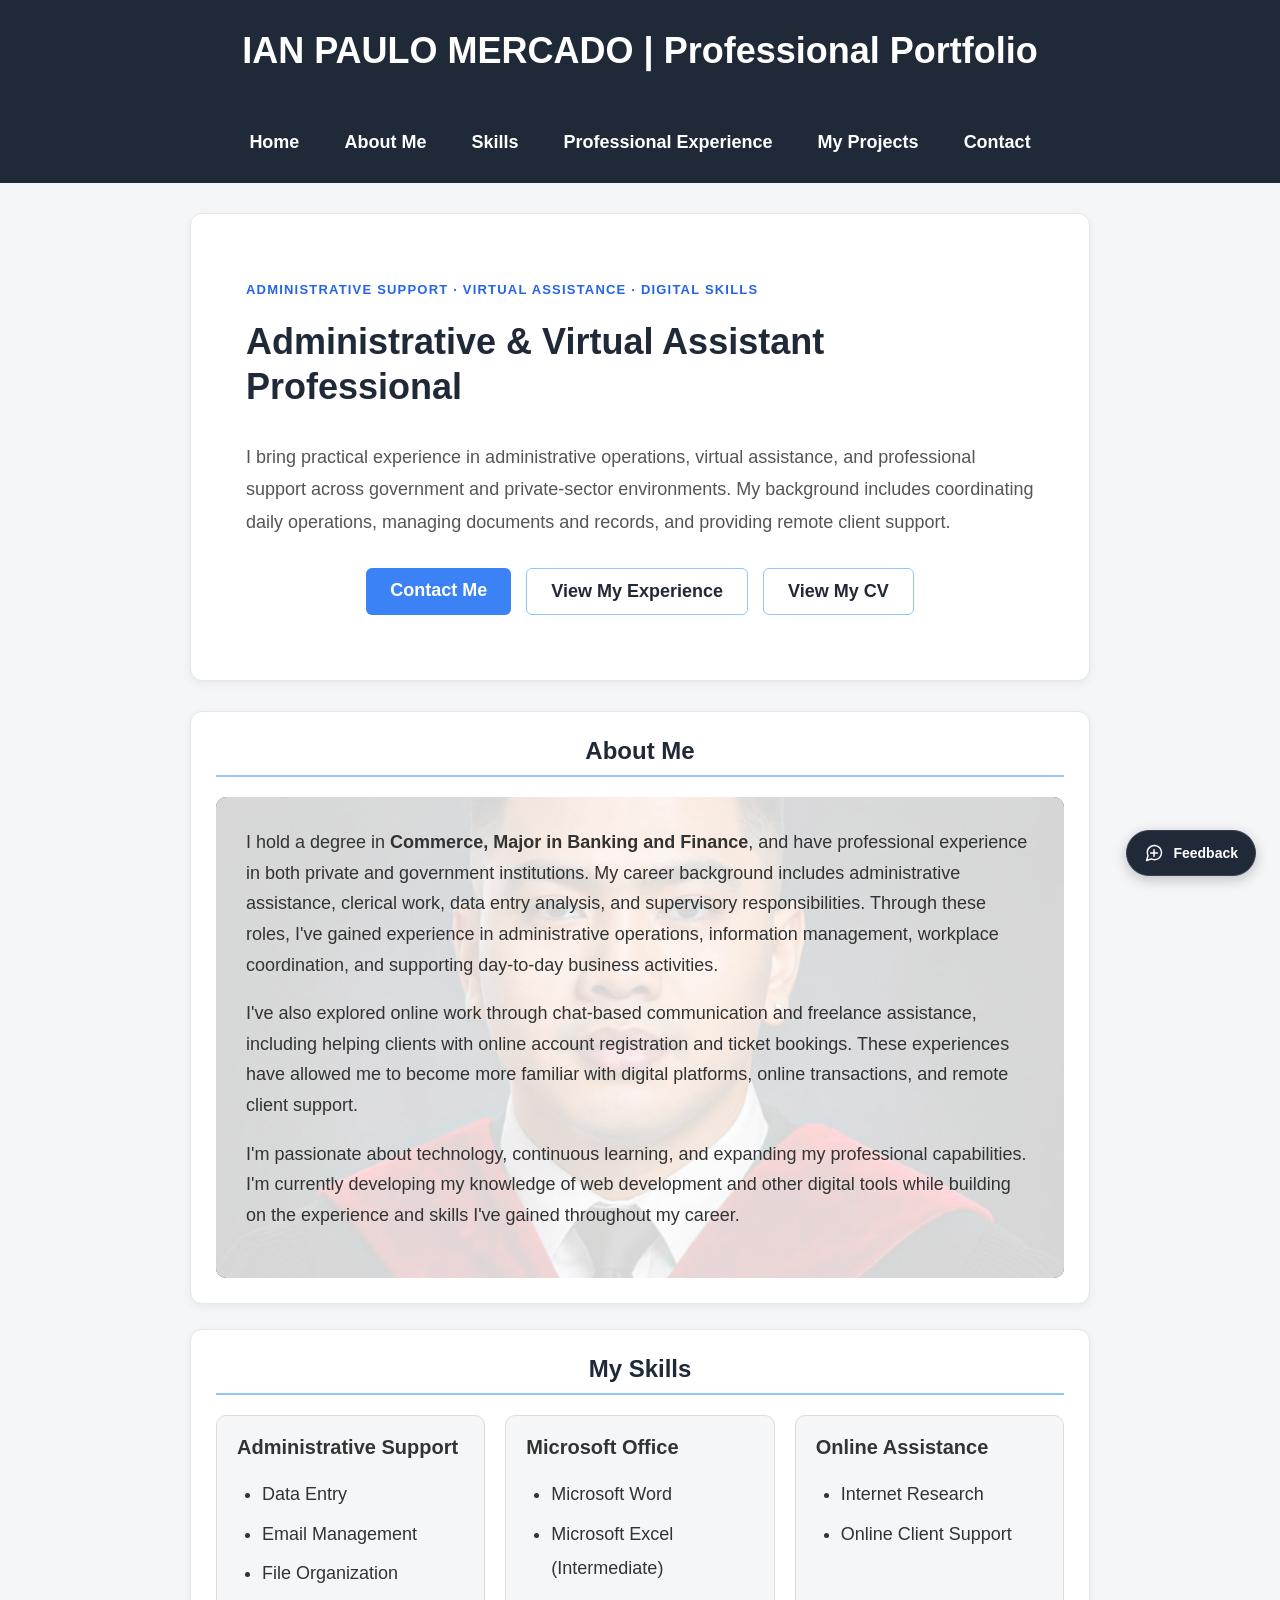
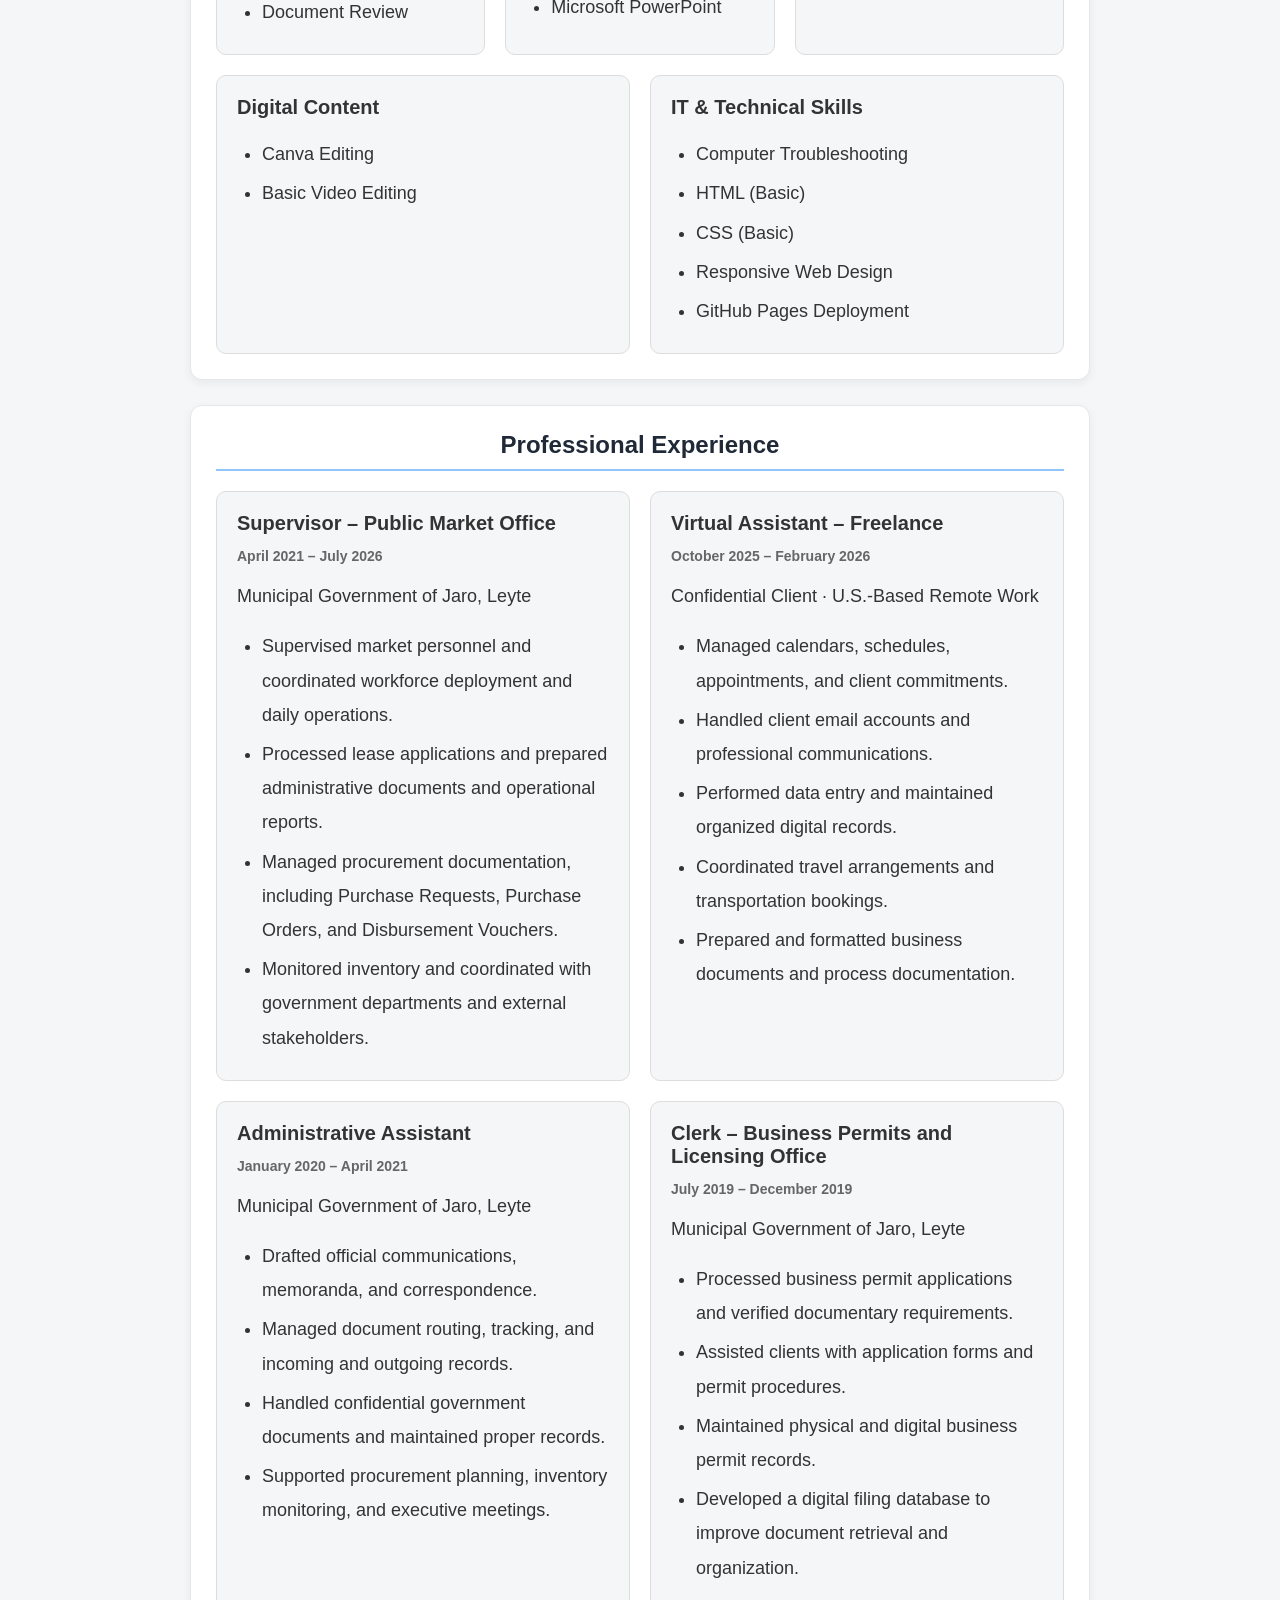
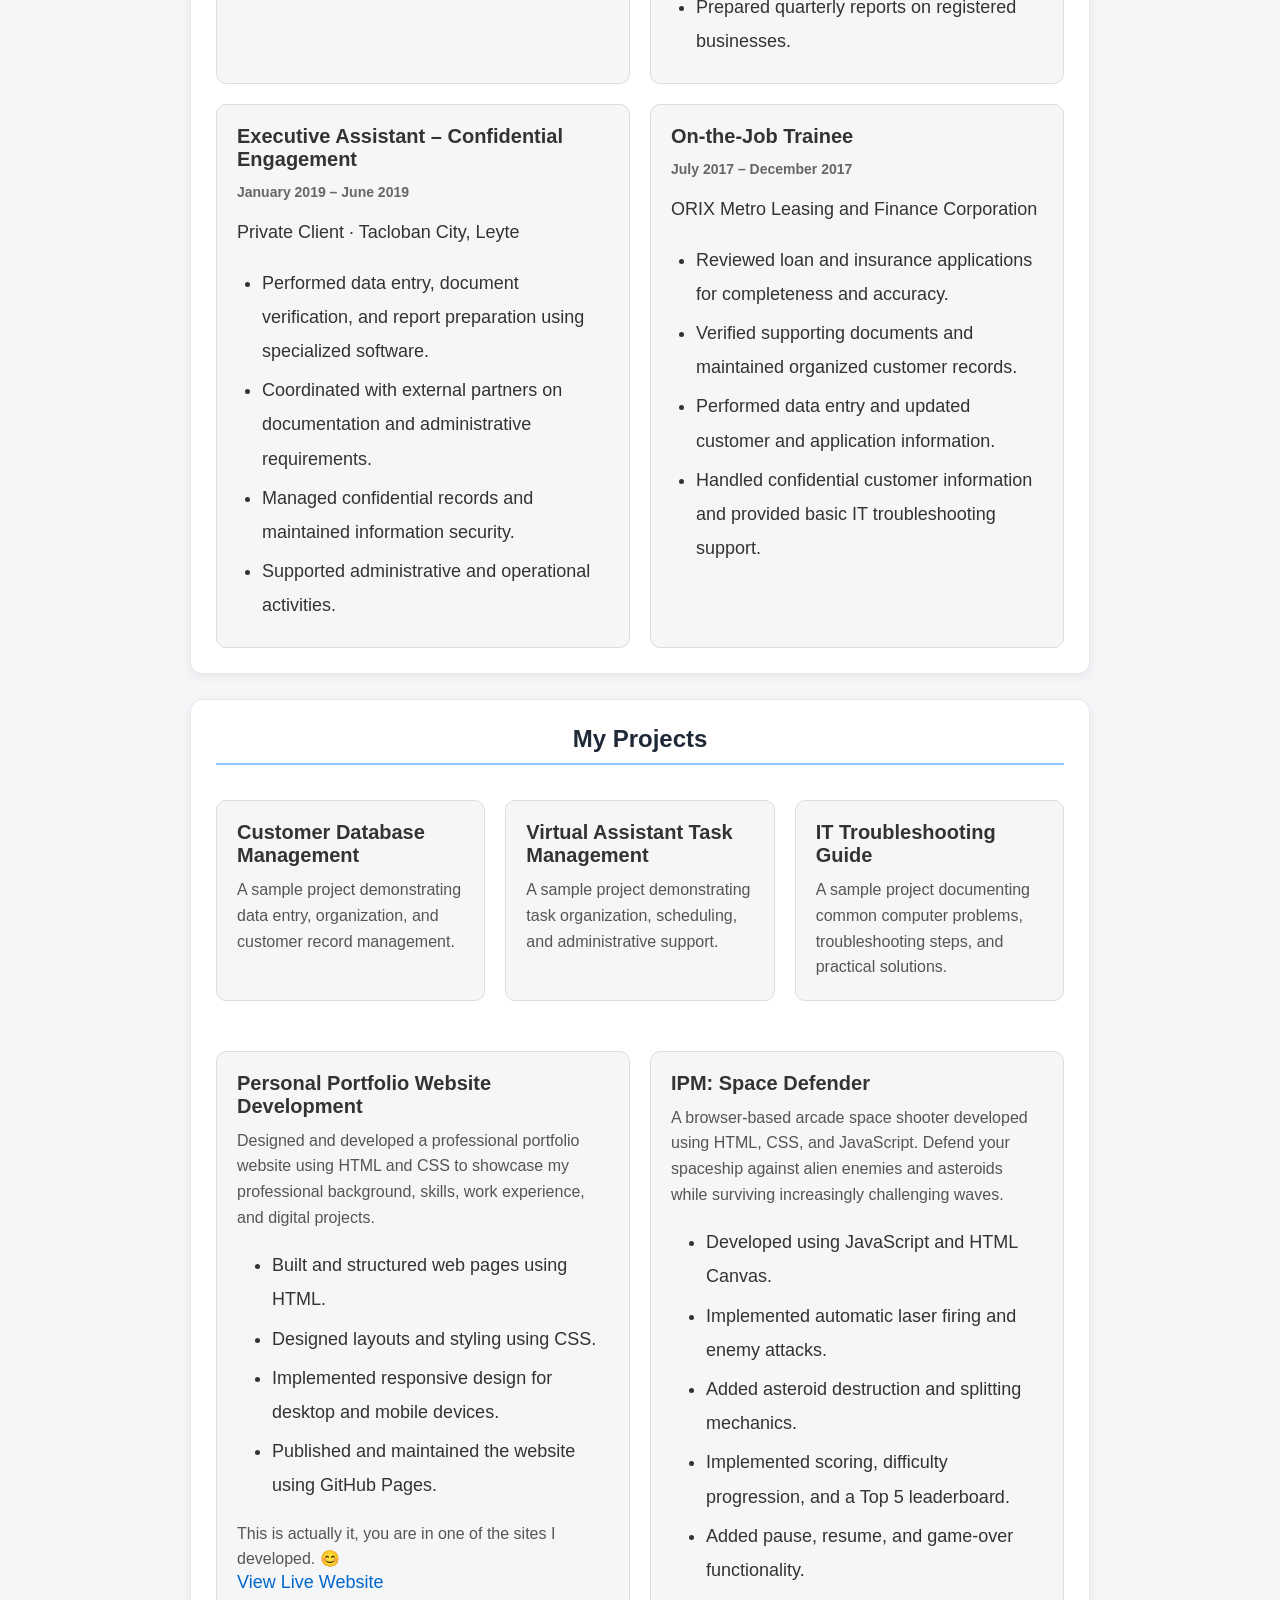
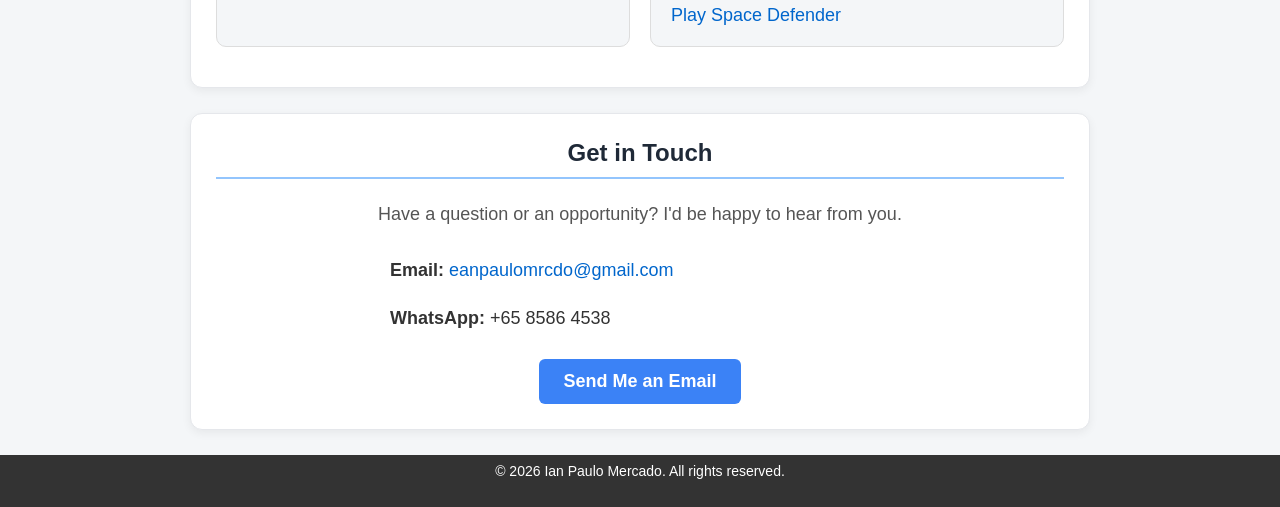
==== index.html @ f4fcdcfc "Add files via upload" ====
<!DOCTYPE html>
<html lang="en">

<head>
    <meta charset="UTF-8">
    <meta name="viewport" content="width=device-width, initial-scale=1.0">

    <title>IPM | Professional Portfolio</title>

    <link rel="icon" type="image/png" href="images/IPM_Logo.png">
    <link rel="stylesheet" href="css/style.css">
</head>

<body id="home">

    <!-- =====================================
         HEADER AND NAVIGATION
    ====================================== -->
    <div class="top-header">
        <header>
            <h1>IAN PAULO MERCADO | Professional Portfolio</h1>
        </header>

        <nav>
            <a href="#home">Home</a>
            <a href="#about">About Me</a>
            <a href="#skills">Skills</a>
            <a href="#professional-experience">Professional Experience</a>
            <a href="#my-projects">My Projects</a>
            <a href="#contact">Contact</a>
        </nav>
    </div>

    <main>

        <!-- =====================================
             HERO / INTRODUCTION
        ====================================== -->
        <section id="introduction" class="hero">
            <p class="hero-label">
                ADMINISTRATIVE SUPPORT · VIRTUAL ASSISTANCE · DIGITAL SKILLS
            </p>

            <h2>Administrative &amp; Virtual Assistant Professional</h2>

            <p>
                I bring practical experience in administrative operations,
                virtual assistance, and professional support across government
                and private-sector environments. My background includes
                coordinating daily operations, managing documents and records,
                and providing remote client support.
            </p>

            <div class="hero-buttons">
                <a href="#contact" class="btn-primary">Contact Me</a>
                <a href="#professional-experience" class="btn-secondary">View My Experience</a>
                <a href="Ian-Paulo-Mercado-CV.pdf"
                   class="btn-secondary"
                   target="_blank"
                   rel="noopener noreferrer">View My CV</a>
            </div>
        </section>

        <!-- =====================================
             ABOUT ME
        ====================================== -->
        <section id="about">
            <h2>About Me</h2>

            <div class="about-container">
                <div class="about-text">
                    <p>
                        I hold a degree in
                        <strong>Commerce, Major in Banking and Finance</strong>,
                        and have professional experience in both private and
                        government institutions. My career background includes
                        administrative assistance, clerical work, data entry
                        analysis, and supervisory responsibilities. Through
                        these roles, I've gained experience in administrative
                        operations, information management, workplace
                        coordination, and supporting day-to-day business
                        activities.
                    </p>

                    <p>
                        I've also explored online work through chat-based
                        communication and freelance assistance, including
                        helping clients with online account registration and
                        ticket bookings. These experiences have allowed me
                        to become more familiar with digital platforms,
                        online transactions, and remote client support.
                    </p>

                    <p>
                        I'm passionate about technology, continuous learning,
                        and expanding my professional capabilities. I'm
                        currently developing my knowledge of web development
                        and other digital tools while building on the
                        experience and skills I've gained throughout my career.
                    </p>
                </div>
            </div>
        </section>

        <!-- =====================================
             SKILLS
        ====================================== -->
        <section id="skills">
            <h2>My Skills</h2>

            <div class="skills-container">
                <div class="skill-card">
                    <h3>Administrative Support</h3>
                    <ul>
                        <li>Data Entry</li>
                        <li>Email Management</li>
                        <li>File Organization</li>
                        <li>Document Review</li>
                    </ul>
                </div>

                <div class="skill-card">
                    <h3>Microsoft Office</h3>
                    <ul>
                        <li>Microsoft Word</li>
                        <li>Microsoft Excel (Intermediate)</li>
                        <li>Microsoft PowerPoint</li>
                    </ul>
                </div>

                <div class="skill-card">
                    <h3>Online Assistance</h3>
                    <ul>
                        <li>Internet Research</li>
                        <li>Online Client Support</li>
                    </ul>
                </div>

                <div class="skill-card">
                    <h3>Digital Content</h3>
                    <ul>
                        <li>Canva Editing</li>
                        <li>Basic Video Editing</li>
                    </ul>
                </div>

                <div class="skill-card">
                    <h3>IT &amp; Technical Skills</h3>
                    <ul>
                        <li>Computer Troubleshooting</li>
                        <li>HTML (Basic)</li>
                        <li>CSS (Basic)</li>
                        <li>Responsive Web Design</li>
                        <li>GitHub Pages Deployment</li>
                    </ul>
                </div>
            </div>
        </section>

        <!-- =====================================
             PROFESSIONAL EXPERIENCE
        ====================================== -->
        <section id="professional-experience">
            <h2>Professional Experience</h2>

            <div class="experience-container">

                <!-- 1. Supervisor -->
                <div class="experience-card">
                    <h3>Supervisor – Public Market Office</h3>

                    <p class="experience-date">
                        April 2021 – July 2026
                    </p>

                    <p>Municipal Government of Jaro, Leyte</p>

                    <ul>
                        <li>Supervised market personnel and coordinated workforce deployment and daily operations.</li>
                        <li>Processed lease applications and prepared administrative documents and operational reports.</li>
                        <li>Managed procurement documentation, including Purchase Requests, Purchase Orders, and Disbursement Vouchers.</li>
                        <li>Monitored inventory and coordinated with government departments and external stakeholders.</li>
                    </ul>
                </div>

                <!-- 2. Virtual Assistant -->
                <div class="experience-card">
                    <h3>Virtual Assistant – Freelance</h3>

                    <p class="experience-date">
                        October 2025 – February 2026
                    </p>

                    <p>Confidential Client · U.S.-Based Remote Work</p>

                    <ul>
                        <li>Managed calendars, schedules, appointments, and client commitments.</li>
                        <li>Handled client email accounts and professional communications.</li>
                        <li>Performed data entry and maintained organized digital records.</li>
                        <li>Coordinated travel arrangements and transportation bookings.</li>
                        <li>Prepared and formatted business documents and process documentation.</li>
                    </ul>
                </div>

                <!-- 3. Administrative Assistant -->
                <div class="experience-card">
                    <h3>Administrative Assistant</h3>

                    <p class="experience-date">
                        January 2020 – April 2021
                    </p>

                    <p>Municipal Government of Jaro, Leyte</p>

                    <ul>
                        <li>Drafted official communications, memoranda, and correspondence.</li>
                        <li>Managed document routing, tracking, and incoming and outgoing records.</li>
                        <li>Handled confidential government documents and maintained proper records.</li>
                        <li>Supported procurement planning, inventory monitoring, and executive meetings.</li>
                    </ul>
                </div>

                <!-- 4. Clerk -->
                <div class="experience-card">
                    <h3>Clerk – Business Permits and Licensing Office</h3>

                    <p class="experience-date">
                        July 2019 – December 2019
                    </p>

                    <p>Municipal Government of Jaro, Leyte</p>

                    <ul>
                        <li>Processed business permit applications and verified documentary requirements.</li>
                        <li>Assisted clients with application forms and permit procedures.</li>
                        <li>Maintained physical and digital business permit records.</li>
                        <li>Developed a digital filing database to improve document retrieval and organization.</li>
                        <li>Prepared quarterly reports on registered businesses.</li>
                    </ul>
                </div>

                <!-- 5. Executive Assistant -->
                <div class="experience-card">
                    <h3>Executive Assistant – Confidential Engagement</h3>

                    <p class="experience-date">
                        January 2019 – June 2019
                    </p>

                    <p>Private Client · Tacloban City, Leyte</p>

                    <ul>
                        <li>Performed data entry, document verification, and report preparation using specialized software.</li>
                        <li>Coordinated with external partners on documentation and administrative requirements.</li>
                        <li>Managed confidential records and maintained information security.</li>
                        <li>Supported administrative and operational activities.</li>
                    </ul>
                </div>

                <!-- 6. On-the-Job Trainee -->
                <div class="experience-card">
                    <h3>On-the-Job Trainee</h3>

                    <p class="experience-date">
                        July 2017 – December 2017
                    </p>

                    <p>ORIX Metro Leasing and Finance Corporation</p>

                    <ul>
                        <li>Reviewed loan and insurance applications for completeness and accuracy.</li>
                        <li>Verified supporting documents and maintained organized customer records.</li>
                        <li>Performed data entry and updated customer and application information.</li>
                        <li>Handled confidential customer information and provided basic IT troubleshooting support.</li>
                    </ul>
                </div>

            </div>
        </section>

        <!-- =====================================
             PROJECTS
        ====================================== -->
        <section id="my-projects">
            <h2>My Projects</h2>

                <div class="project-container">

<div class="project-card">
                    <h3>Customer Database Management</h3>

                    <p>
                        A sample project demonstrating data entry,
                        organization, and customer record management.
                    </p>
                </div>

                <div class="project-card">
                    <h3>Virtual Assistant Task Management</h3>

                    <p>
                        A sample project demonstrating task organization,
                        scheduling, and administrative support.
                    </p>
                </div>

                <div class="project-card">
                    <h3>IT Troubleshooting Guide</h3>

                    <p>
                        A sample project documenting common computer
                        problems, troubleshooting steps, and practical
                        solutions.
                    </p>
                </div>

                <div class="project-card">
                    <h3>Personal Portfolio Website Development</h3>

                    <p>
                        Designed and developed a professional portfolio website
                        using HTML and CSS to showcase my professional background,
                        skills, work experience, and digital projects.
                    </p>

                    <ul>
                        <li>Built and structured web pages using HTML.</li>
                        <li>Designed layouts and styling using CSS.</li>
                        <li>Implemented responsive design for desktop and mobile devices.</li>
                        <li>Published and maintained the website using GitHub Pages.</li>
                    </ul>

                    <p>This is actually it, you are in one of the sites I developed. 😊</p>

                    <a href="https://eanpaulomrcdo-a11y.github.io/my-portfolio"
                       target="_blank"
                       rel="noopener noreferrer">
                        View Live Website
                    </a>
                </div>
                            <div class="project-card">
                    <h3>IPM: Space Defender</h3>

                    <p>
                        A browser-based arcade space shooter developed
                        using HTML, CSS, and JavaScript. Defend your
                        spaceship against alien enemies and asteroids
                        while surviving increasingly challenging waves.
                    </p>

                    <ul>
                        <li>Developed using JavaScript and HTML Canvas.</li>
                        <li>Implemented automatic laser firing and enemy attacks.</li>
                        <li>Added asteroid destruction and splitting mechanics.</li>
                        <li>Implemented scoring, difficulty progression, and a Top 5 leaderboard.</li>
                        <li>Added pause, resume, and game-over functionality.</li>
                    </ul>

                    <a href="space-defender/index.html"
                       target="_blank"
                       rel="noopener noreferrer">
                        Play Space Defender
                    </a>
                </div>

                    </div>
        </section>

        <!-- =====================================
             CONTACT
        ====================================== -->
        <section id="contact">
            <h2>Get in Touch</h2>

            <p class="contact-intro">
                Have a question or an opportunity?
                I'd be happy to hear from you.
            </p>

            <div class="contact-details">
                <p>
                    <strong>Email:</strong>
                    <a href="mailto:eanpaulomrcdo@gmail.com">
                        eanpaulomrcdo@gmail.com
                    </a>
                </p>

                <p>
                    <strong>WhatsApp:</strong>
                    +65 8586 4538
                </p>
            </div>

            <div class="contact-buttons">
                <a href="mailto:eanpaulomrcdo@gmail.com"
                   class="btn-primary">
                    Send Me an Email
                </a>
            </div>
        </section>

    </main>

    <!-- =====================================
         FOOTER
    ====================================== -->
    <footer>
        <p>© 2026 Ian Paulo Mercado. All rights reserved.</p>
    </footer>


    <!-- =====================================
         FLOATING FEEDBACK BUTTON AND FORM
    ====================================== -->
    <details class="feedback-widget">
        <summary class="feedback-toggle" aria-label="Open feedback form">
            <svg viewBox="0 0 24 24" aria-hidden="true" focusable="false">
                <path d="M21 11.5a8.4 8.4 0 0 1-.9 3.8 8.5 8.5 0 0 1-7.6 4.7 8.4 8.4 0 0 1-3.8-.9L3 21l1.9-5.7a8.4 8.4 0 0 1-.9-3.8A8.5 8.5 0 0 1 8.7 3.9a8.4 8.4 0 0 1 3.8-.9h.5a8.5 8.5 0 0 1 8 8v.5Z"/>
                <path d="M12 8v8M8 12h8"/>
            </svg>
            <span>Feedback</span>
        </summary>
        <div class="feedback-panel">
            <div class="feedback-panel-header">
                <h2>Share Your Feedback</h2>
                <p>I'd appreciate your comments and suggestions.</p>
            </div>
            <iframe
                src="https://docs.google.com/forms/d/e/1FAIpQLSdR1txRJB8k58r9bWX0HUySgBxyZ4lS1JThDgrlH2Z1cWlLTg/viewform?embedded=true"
                title="Portfolio Feedback Form"
                loading="lazy">
                Loading…
            </iframe>
        </div>
    </details>

</body>
</html>
---- css/style.css ----
/* =====================================
   1. GLOBAL STYLES
===================================== */
* { box-sizing: border-box; }

html {
    overflow-y: scroll;
    scroll-behavior: smooth;
}

body {
    background-color: #f4f6f8;
    color: #333333;
    font-size: 18px;
    font-family: Verdana, sans-serif;
    margin: 0;
}

main { max-width: 1000px; margin: 0 auto; }

p { line-height: 1.7; margin-top: 0; margin-bottom: 18px; }

ul, ol { line-height: 1.9; padding-left: 35px; }

li { margin-bottom: 5px; }

/* =====================================
   2. HEADER AND NAVIGATION
===================================== */
.top-header { position: sticky; top: 0; z-index: 1000; }

header {
    background-color: #1f2937;
    padding: 30px 20px;
    text-align: center;
}

h1 { color: white; font-size: 36px; margin: 0; }

nav {
    background-color: #1f2937;
    padding: 15px;
    text-align: center;
}

nav a {
    display: inline-block;
    color: white;
    text-decoration: none;
    margin: 5px;
    padding: 10px 15px;
    border-radius: 5px;
    font-weight: bold;
    transition: color 0.3s, background-color 0.3s;
}

nav a:hover { color: #93c5fd; background-color: #374151; }

/* =====================================
   3. GENERAL SECTION STYLES
===================================== */
section {
    background-color: white;
    padding: 25px;
    margin: 25px auto;
    border: 1px solid #e5e7eb;
    border-radius: 12px;
    box-shadow: 0 3px 10px rgba(0, 0, 0, 0.06);
    max-width: 900px;
    scroll-margin-top: 180px;
}

h2 {
    color: #1f2937;
    font-size: 24px;
    text-align: center;
    margin: 0 0 20px;
    padding-bottom: 10px;
    border-bottom: 2px solid #93c5fd;
}

/* =====================================
   4. HERO SECTION
===================================== */
.hero {
    padding: 65px 55px;
    margin: 30px auto;
    text-align: left;
}

.hero .hero-label {
    color: #2563eb;
    font-size: 13px;
    font-weight: bold;
    letter-spacing: 1.2px;
    margin-bottom: 18px;
}

.hero h2 {
    color: #1f2937;
    font-size: 36px;
    line-height: 1.25;
    text-align: left;
    border-bottom: none;
    margin-bottom: 22px;
    max-width: 750px;
}

.hero > p:not(.hero-label) {
    color: #555555;
    max-width: 100%;
    line-height: 1.8;
    margin: 0 0 22px;
}

.hero-buttons {
    display: flex;
    justify-content: center;
    gap: 15px;
    flex-wrap: wrap;
    margin-top: 30px;
}

.hero-buttons a {
    display: inline-block;
    padding: 12px 24px;
    border-radius: 6px;
    font-weight: bold;
    text-decoration: none;
    transition: background-color 0.3s, transform 0.3s;
}

.hero-buttons a:hover { text-decoration: none; }

.btn-primary { background-color: #3b82f6; color: white; }

.btn-primary:hover {
    background-color: #2563eb;
    color: white;
    transform: translateY(-2px);
}

.btn-secondary { border: 1px solid #93c5fd; color: #1f2937; }

.btn-secondary:hover {
    background-color: #f4f6f8;
    color: #1f2937;
    transform: translateY(-2px);
}

/* =====================================
   5. ABOUT ME SECTION
===================================== */
.about-container {
    display: flex;
    align-items: center;
    gap: 0;
    position: relative;
    isolation: isolate;
    overflow: hidden;
    background-image:
        linear-gradient(rgba(255, 255, 255, 0.10), rgba(255, 255, 255, 0.10)),
        url("../images/profile.jpg");
    background-size: cover;
    background-position: center center;
    background-repeat: no-repeat;
    padding: 30px;
    border-radius: 10px;
}

.about-container::before {
    content: "";
    position: absolute;
    inset: 0;
    background: rgba(255, 255, 255, 0.82);
    z-index: -1;
}

.about-image img {
    width: 200px;
    max-width: 100%;
    height: auto;
    aspect-ratio: 1 / 1;
    object-fit: cover;
    border-radius: 8px;
    display: block;
    border: 1px solid #e5e7eb;
    box-shadow: 0 3px 10px rgba(0, 0, 0, 0.08);
    margin: 0 auto;
}

.about-text { flex: 1; }

/* =====================================
   6. SKILLS SECTION
===================================== */
.skills-container { display: flex; gap: 20px; flex-wrap: wrap; }

.skill-card {
    background-color: #f4f6f8;
    padding: 20px;
    margin: 0;
    border-radius: 10px;
    border: 1px solid #dddddd;
    flex: 1 1 250px;
    min-width: 200px;
    transition: transform 0.3s, box-shadow 0.3s;
}

.skill-card h3 {
    color: #333333;
    font-size: 20px;
    margin-top: 0;
    margin-bottom: 10px;
}

.skill-card ul { padding-left: 25px; margin-bottom: 0; }

/* =====================================
   7. PROFESSIONAL EXPERIENCE
===================================== */
.experience-container { display: flex; gap: 20px; flex-wrap: wrap; }

.experience-card {
    background-color: #f4f6f8;
    padding: 20px;
    margin: 0;
    border-radius: 10px;
    border: 1px solid #dddddd;
    flex: 1 1 350px;
    min-width: 250px;
    transition: transform 0.3s, box-shadow 0.3s;
}

.experience-card h3 {
    color: #333333;
    font-size: 20px;
    margin-top: 0;
    margin-bottom: 10px;
}

.experience-date {
    color: #666666;
    font-size: 14px;
    font-weight: bold;
    margin-bottom: 12px;
}

.experience-card ul { padding-left: 25px; margin-bottom: 0; }

/* =====================================
   8. PROJECTS SECTION
===================================== */
.project-container { display: flex; gap: 20px; flex-wrap: wrap; }

.project-card {
    background-color: #f4f6f8;
    padding: 20px;
    margin: 15px 0;
    border-radius: 10px;
    border: 1px solid #dddddd;
    flex: 1 1 200px;
    min-width: 200px;
    transition: transform 0.3s, box-shadow 0.3s;
}

.project-card h3 {
    color: #333333;
    font-size: 20px;
    margin-top: 0;
    margin-bottom: 10px;
}

.project-card p {
    color: #555555;
    font-size: 16px;
    line-height: 1.6;
    margin-bottom: 0;
}

/* =====================================
   9. GENERAL LINKS
===================================== */
a { color: #0066cc; text-decoration: none; }

a:hover { color: #ff6600; text-decoration: underline; }

/* =====================================
   10. CONTACT SECTION
===================================== */
.contact-intro { text-align: center; color: #555555; }

.contact-details { max-width: 500px; margin: 25px auto; }

.contact-buttons { text-align: center; margin-top: 25px; }

.contact-buttons a {
    display: inline-block;
    padding: 12px 24px;
    border-radius: 6px;
    font-weight: bold;
    text-decoration: none;
}

/* =====================================
   11. FOOTER
===================================== */
footer {
    background-color: #333333;
    color: white;
    text-align: center;
    padding: 5px 15px;
    margin-top: 15px;
    font-size: 14px;
}

/* =====================================
   12. TABLET RESPONSIVENESS
===================================== */
@media (max-width: 768px) {
    .project-card { flex-basis: 250px; }
}

/* =====================================
   13. MOBILE RESPONSIVENESS
===================================== */
@media (max-width: 600px) {
    body { font-size: 16px; }
    header { padding: 15px 10px; }
    h1 { font-size: 21px; line-height: 1.4; }

    nav {
        padding: 8px 5px;
        display: flex;
        justify-content: center;
        flex-wrap: wrap;
        gap: 4px;
    }

    nav a {
        display: inline-block;
        margin: 0;
        padding: 8px 10px;
        font-size: 13px;
    }

    .hero { padding: 28px 18px; margin: 15px 15px; }
    .hero h2 { font-size: 25px; }
    .hero-buttons { flex-direction: column; gap: 10px; }
    .hero-buttons a { width: 100%; text-align: center; }
    .about-container { flex-direction: column; text-align: center; }
    .about-image { flex: none; }
    .project-card { flex: 1 1 100%; min-width: 0; }
    h2 { font-size: 21px; }
    h3 { font-size: 18px; }
}

/* =====================================
   14. FLOATING FEEDBACK BUTTON AND FORM
===================================== */
.feedback-widget {
    position: fixed;
    right: 24px;
    bottom: 24px;
    z-index: 1100;
    font-family: Verdana, sans-serif;
}

.feedback-toggle {
    display: flex;
    align-items: center;
    justify-content: center;
    gap: 9px;
    padding: 12px 17px;
    color: #ffffff;
    background-color: #1f2937;
    border: 1px solid #374151;
    border-radius: 999px;
    box-shadow: 0 4px 14px rgba(0, 0, 0, 0.22);
    cursor: pointer;
    font-size: 14px;
    font-weight: bold;
    list-style: none;
    transition: background-color 0.2s, transform 0.2s;
}

.feedback-toggle::-webkit-details-marker { display: none; }
.feedback-toggle::marker { content: ""; }

.feedback-toggle:hover {
    background-color: #374151;
    transform: translateY(-2px);
}

.feedback-toggle:focus-visible {
    outline: 3px solid #93c5fd;
    outline-offset: 3px;
}

.feedback-toggle svg {
    width: 20px;
    height: 20px;
    fill: none;
    stroke: currentColor;
    stroke-width: 1.8;
    stroke-linecap: round;
    stroke-linejoin: round;
}

.feedback-panel {
    position: absolute;
    right: 0;
    bottom: 62px;
    display: flex;
    flex-direction: column;
    width: min(420px, calc(100vw - 32px));
    max-height: min(700px, calc(100vh - 110px));
    overflow: hidden;
    background: #ffffff;
    border: 1px solid #d1d5db;
    border-radius: 14px;
    box-shadow: 0 8px 30px rgba(0, 0, 0, 0.22);
}

.feedback-panel-header {
    padding: 16px 18px 10px;
    background: #1f2937;
    color: #ffffff;
}

.feedback-panel-header h2 {
    margin: 0 0 6px;
    padding: 0;
    border: 0;
    color: #ffffff;
    text-align: left;
    font-size: 17px;
}

.feedback-panel-header p {
    margin: 0;
    color: #e5e7eb;
    font-size: 12px;
    line-height: 1.5;
}

.feedback-panel iframe {
    display: block;
    width: 100%;
    height: min(590px, calc(100vh - 190px));
    min-height: 360px;
    border: 0;
    background: #ffffff;
}

@media (max-width: 600px) {
    .feedback-widget { right: 14px; bottom: 14px; }
    .feedback-toggle { padding: 11px 14px; font-size: 13px; }

    .feedback-panel {
        right: 0;
        bottom: 58px;
        width: calc(100vw - 28px);
        max-height: calc(100vh - 90px);
    }

    .feedback-panel iframe {
        height: calc(100vh - 190px);
        min-height: 300px;
    }
}
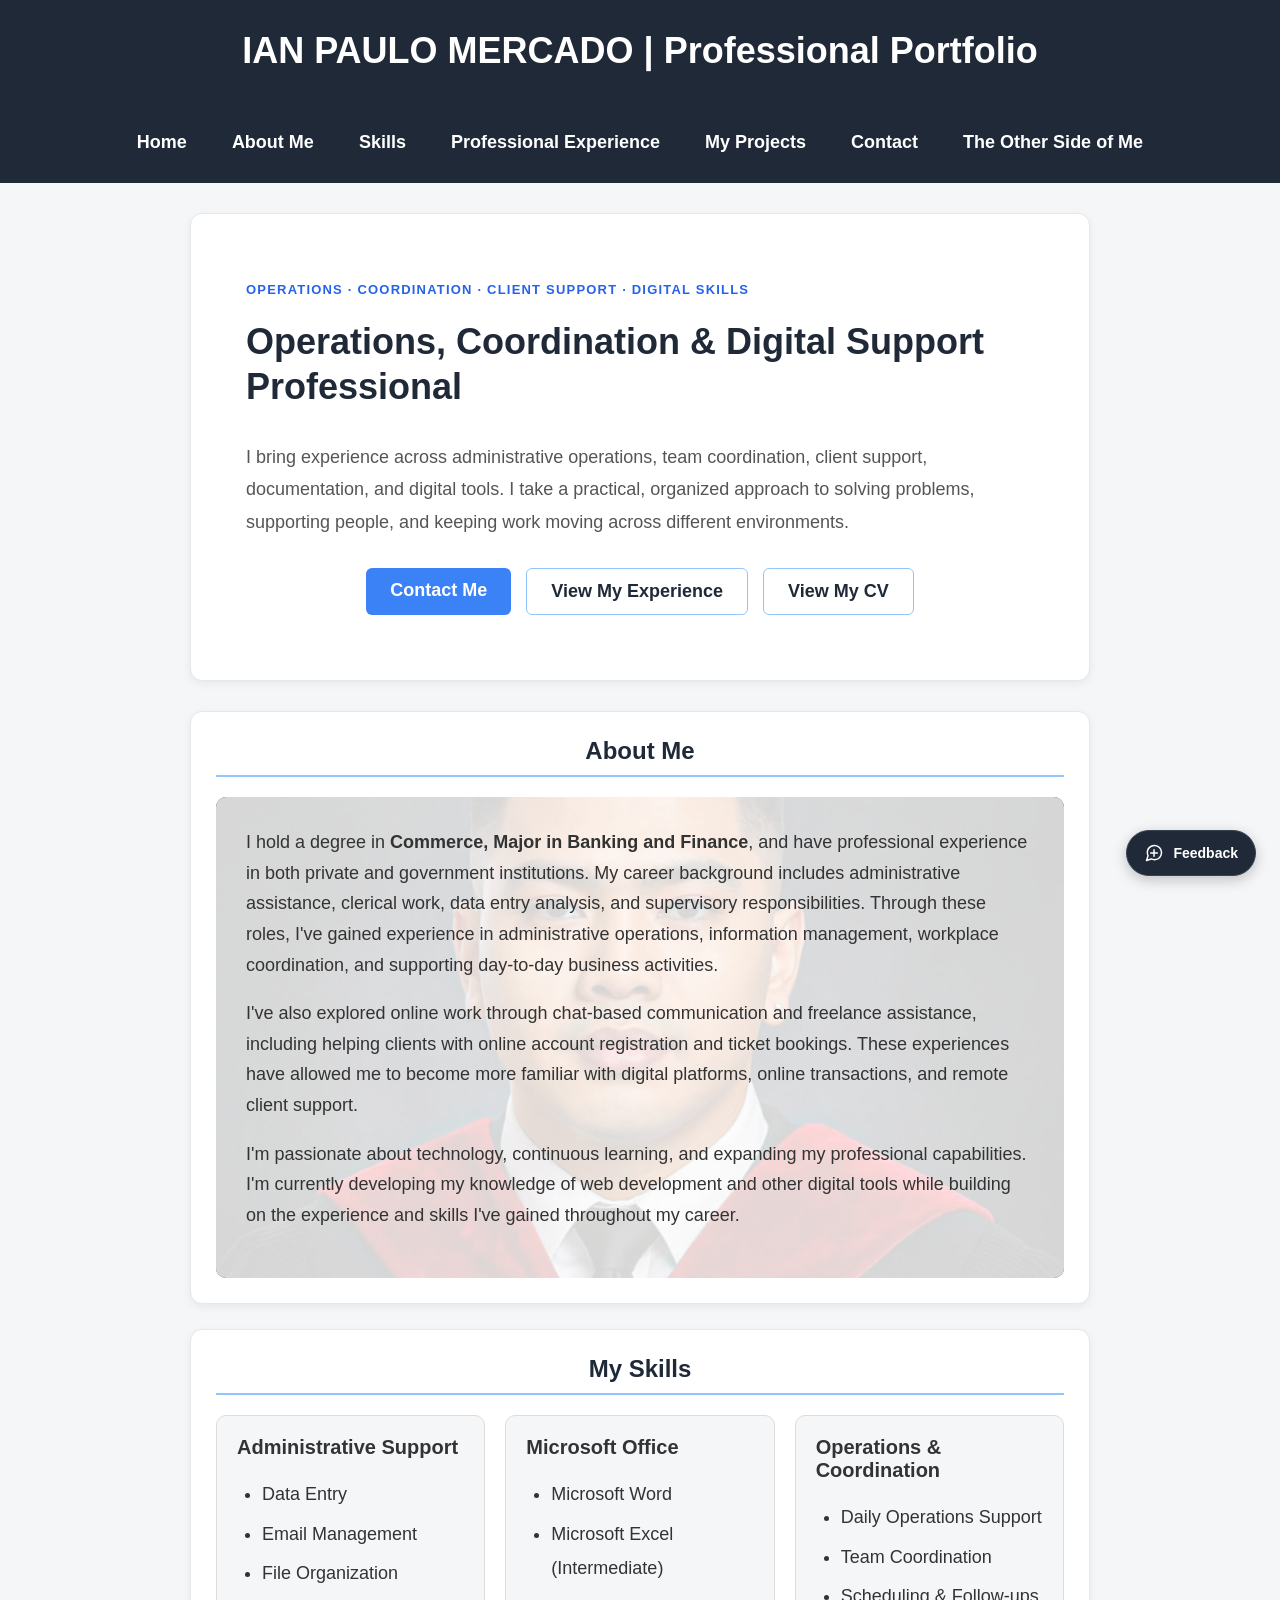
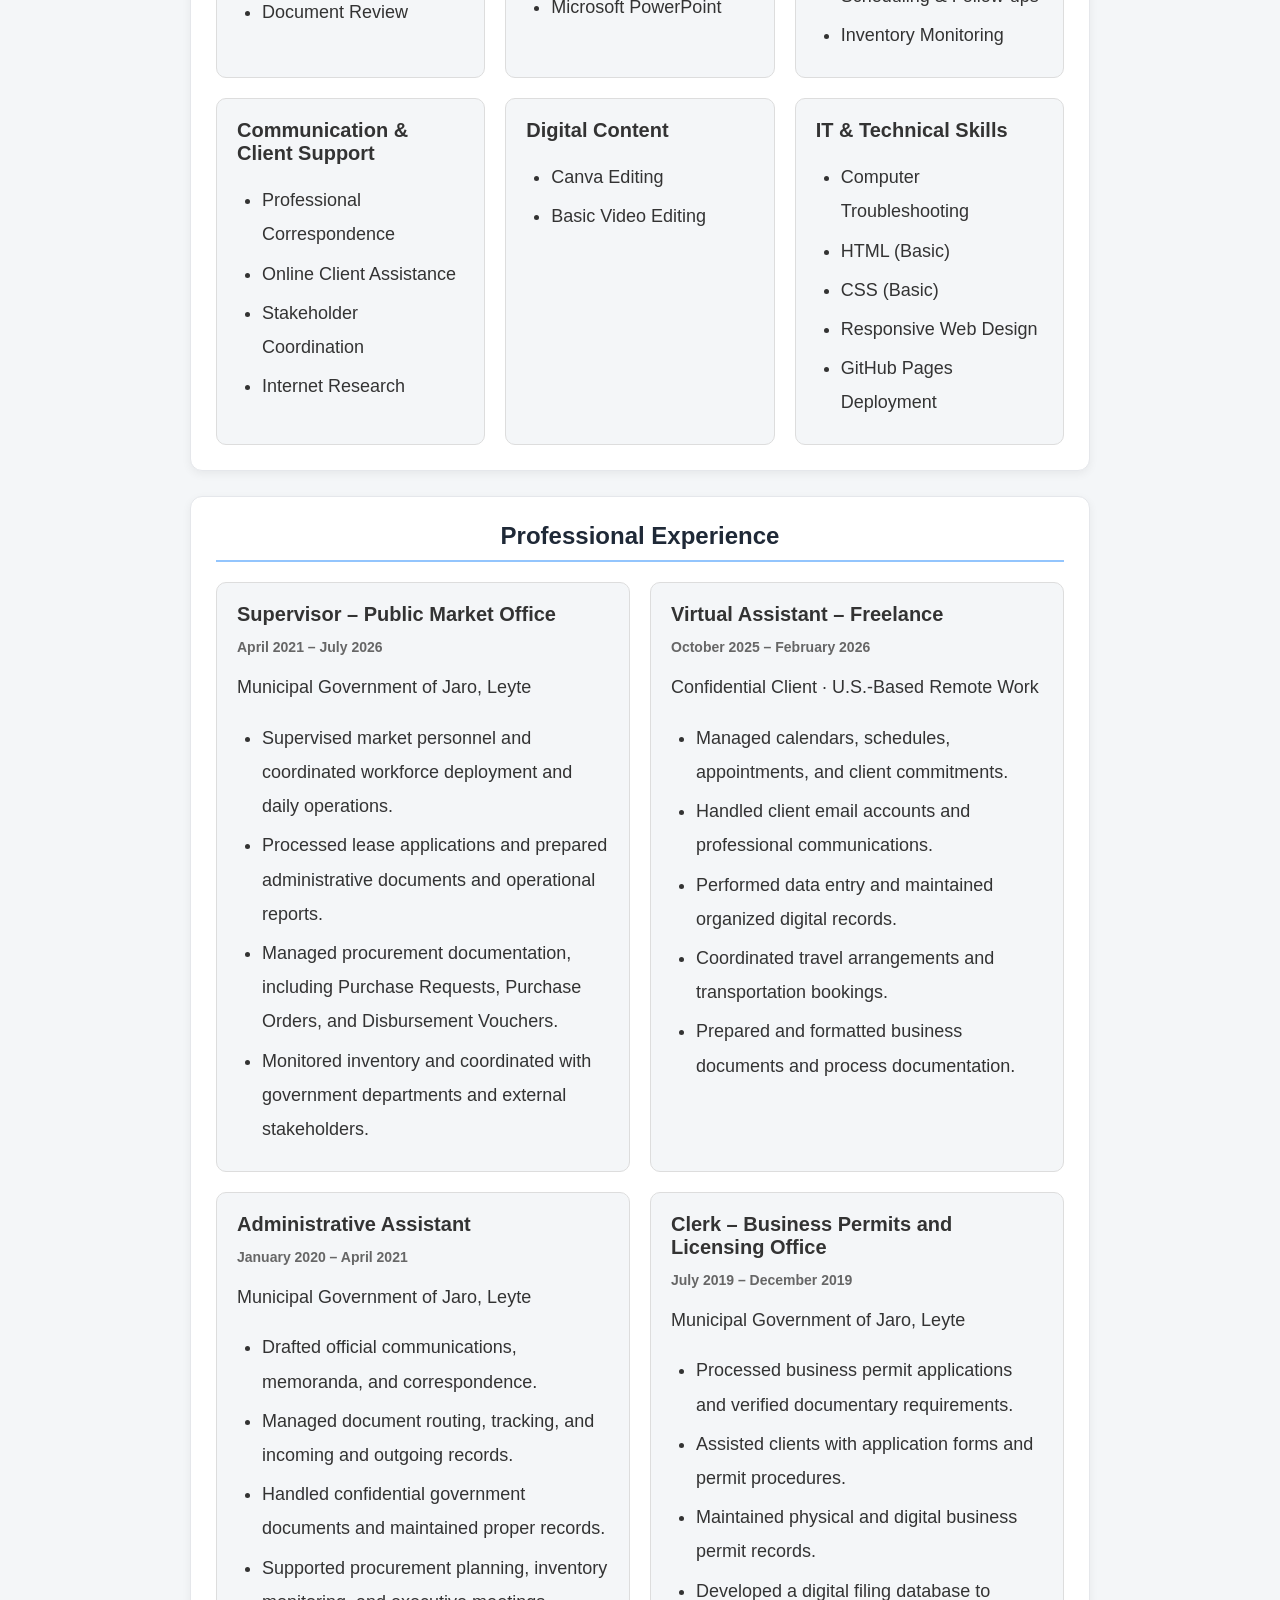
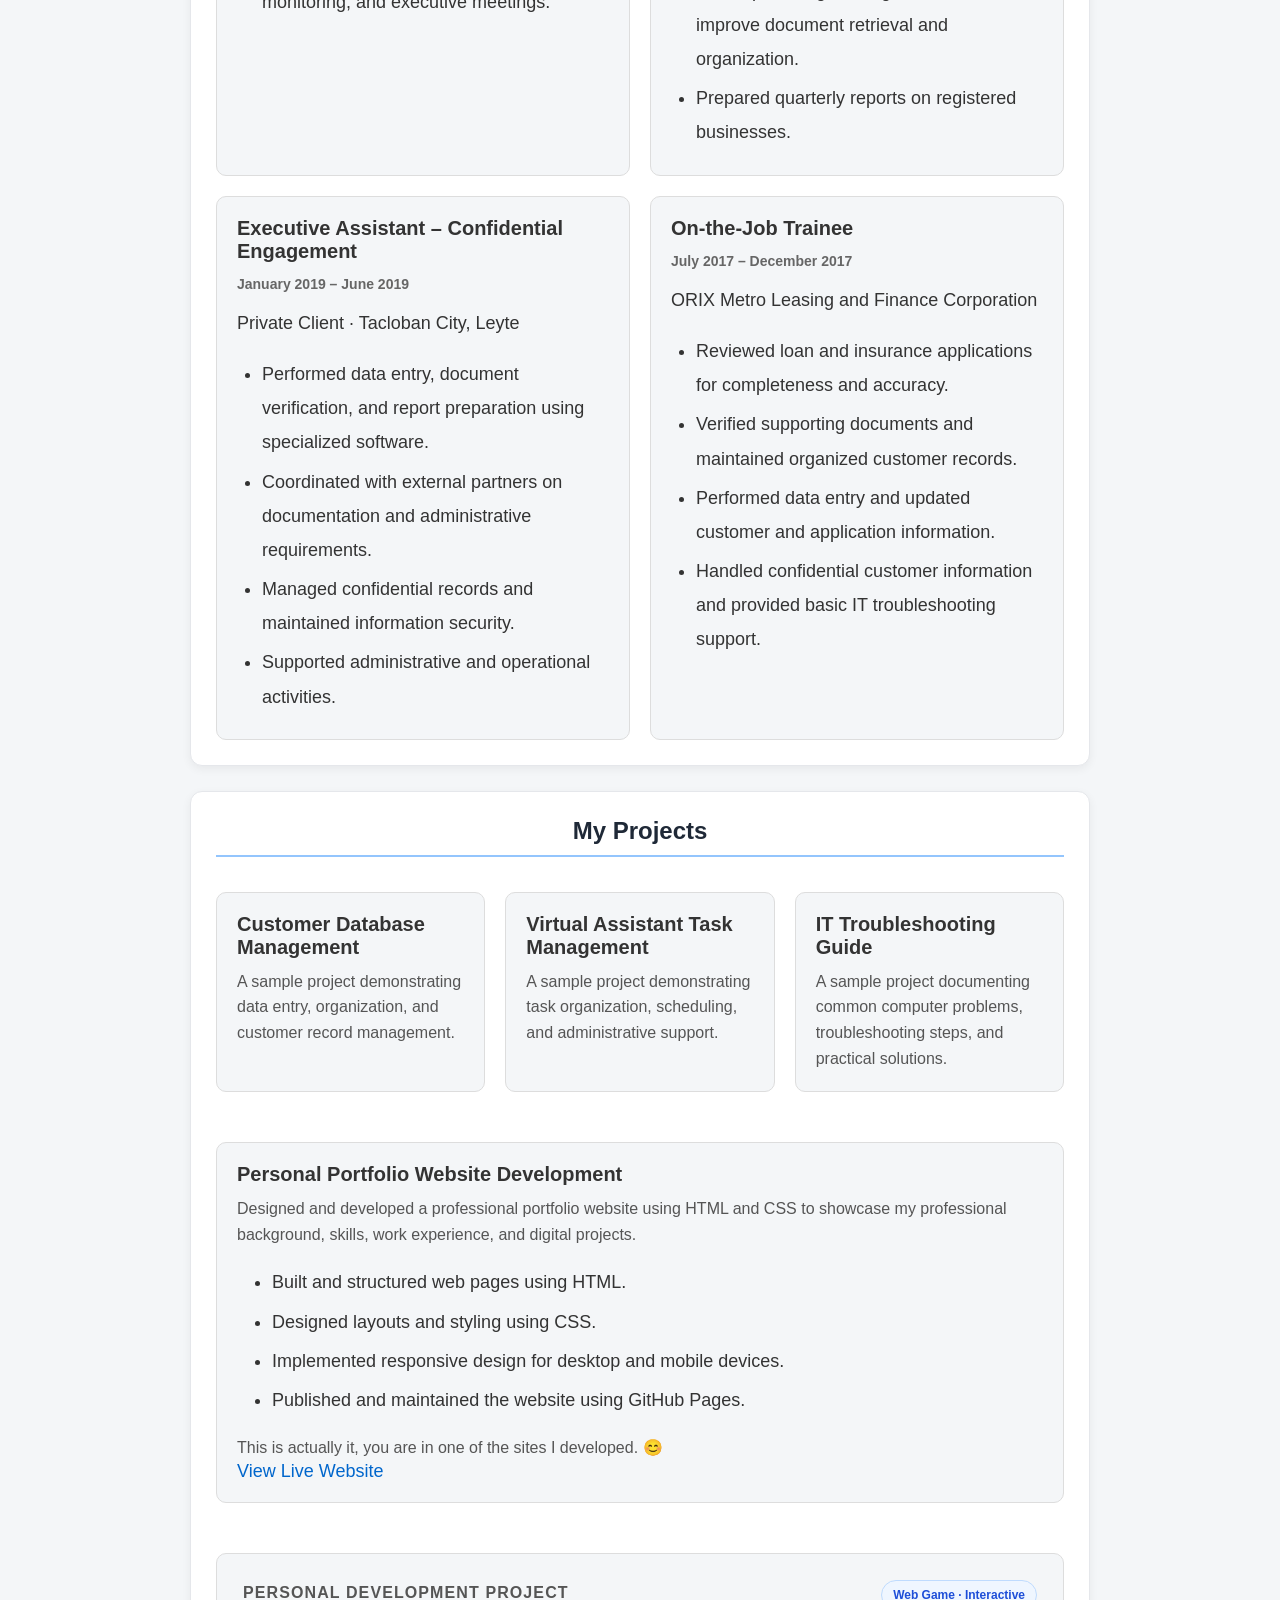
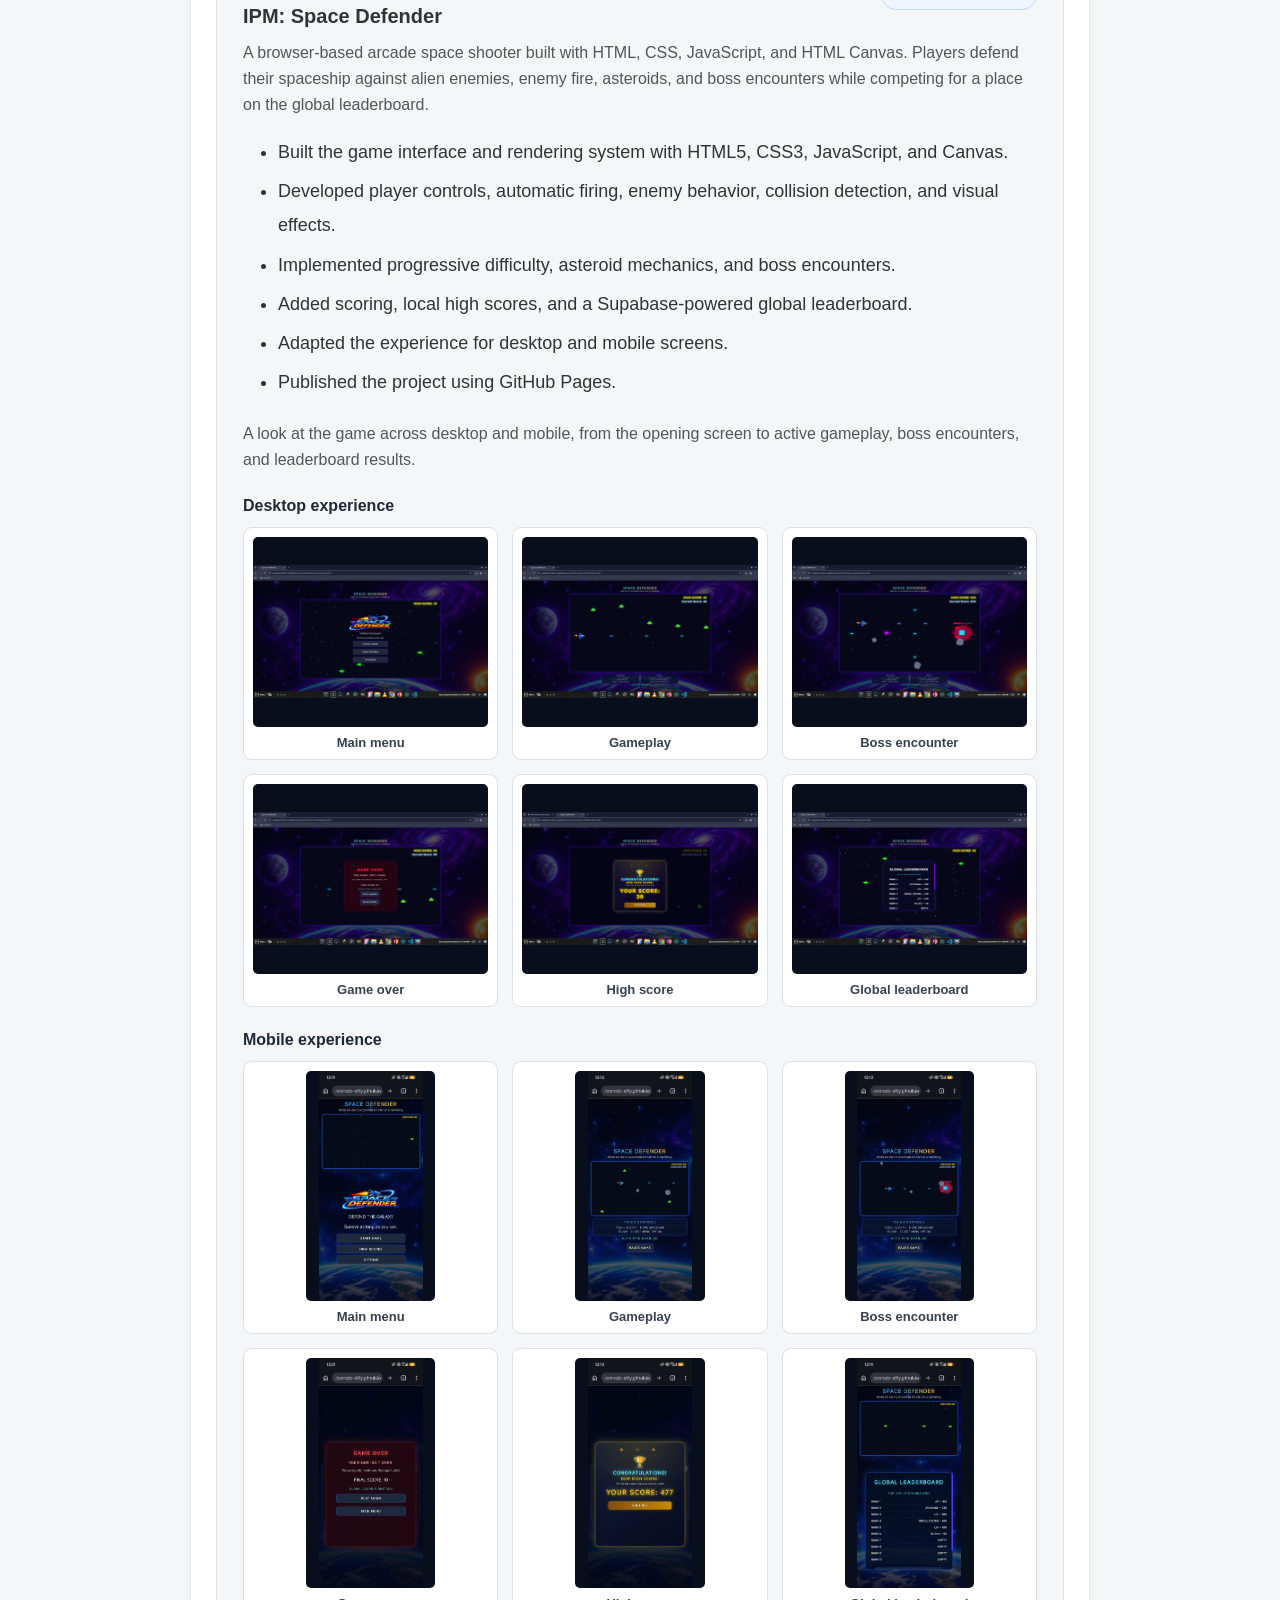
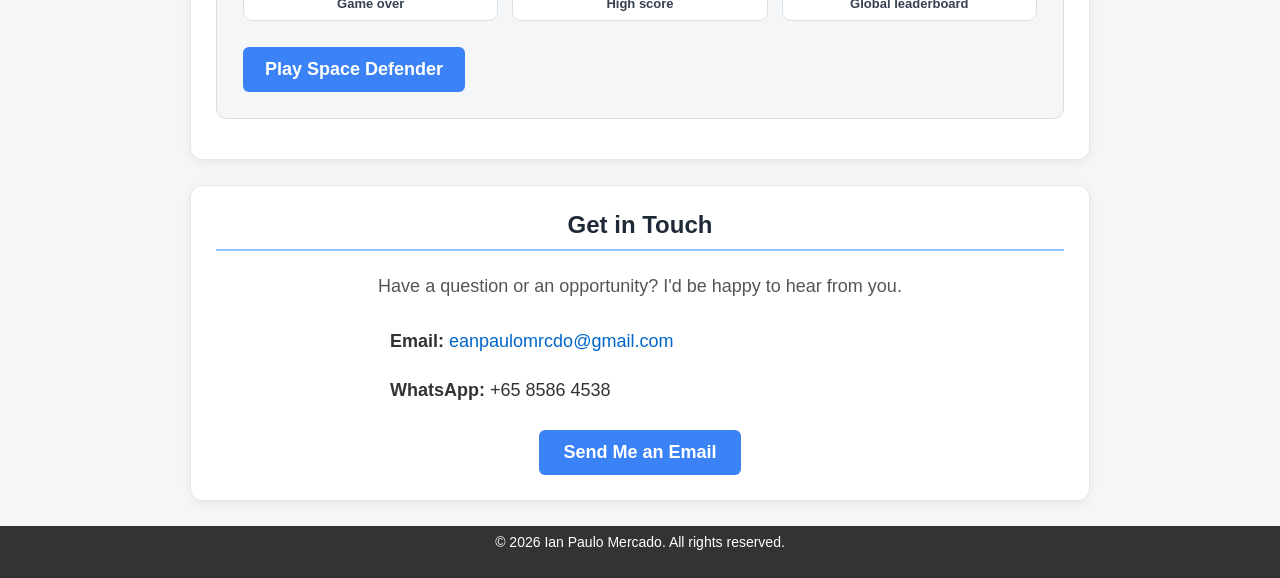
==== commit ca4e4895: "Add files via upload Updated Project Section" ====
--- a/index.html
+++ b/index.html
@@ -28,6 +28,7 @@
             <a href="#professional-experience">Professional Experience</a>
             <a href="#my-projects">My Projects</a>
             <a href="#contact">Contact</a>
+            <a href="other-side.html">The Other Side of Me</a>
         </nav>
     </div>
 
@@ -38,17 +39,17 @@
         ====================================== -->
         <section id="introduction" class="hero">
             <p class="hero-label">
-                ADMINISTRATIVE SUPPORT · VIRTUAL ASSISTANCE · DIGITAL SKILLS
+                OPERATIONS · COORDINATION · CLIENT SUPPORT · DIGITAL SKILLS
             </p>
 
-            <h2>Administrative &amp; Virtual Assistant Professional</h2>
+            <h2>Operations, Coordination &amp; Digital Support Professional</h2>
 
             <p>
-                I bring practical experience in administrative operations,
-                virtual assistance, and professional support across government
-                and private-sector environments. My background includes
-                coordinating daily operations, managing documents and records,
-                and providing remote client support.
+                I bring experience across administrative operations, team
+                coordination, client support, documentation, and digital tools.
+                I take a practical, organized approach to solving problems,
+                supporting people, and keeping work moving across different
+                environments.
             </p>
 
             <div class="hero-buttons">
@@ -129,10 +130,22 @@
                 </div>
 
                 <div class="skill-card">
-                    <h3>Online Assistance</h3>
-                    <ul>
+                    <h3>Operations &amp; Coordination</h3>
+                    <ul>
+                        <li>Daily Operations Support</li>
+                        <li>Team Coordination</li>
+                        <li>Scheduling &amp; Follow-ups</li>
+                        <li>Inventory Monitoring</li>
+                    </ul>
+                </div>
+
+                <div class="skill-card">
+                    <h3>Communication &amp; Client Support</h3>
+                    <ul>
+                        <li>Professional Correspondence</li>
+                        <li>Online Client Assistance</li>
+                        <li>Stakeholder Coordination</li>
                         <li>Internet Research</li>
-                        <li>Online Client Support</li>
                     </ul>
                 </div>
 
@@ -338,32 +351,103 @@
                         View Live Website
                     </a>
                 </div>
-                            <div class="project-card">
-                    <h3>IPM: Space Defender</h3>
-
-                    <p>
-                        A browser-based arcade space shooter developed
-                        using HTML, CSS, and JavaScript. Defend your
-                        spaceship against alien enemies and asteroids
-                        while surviving increasingly challenging waves.
-                    </p>
-
-                    <ul>
-                        <li>Developed using JavaScript and HTML Canvas.</li>
-                        <li>Implemented automatic laser firing and enemy attacks.</li>
-                        <li>Added asteroid destruction and splitting mechanics.</li>
-                        <li>Implemented scoring, difficulty progression, and a Top 5 leaderboard.</li>
-                        <li>Added pause, resume, and game-over functionality.</li>
-                    </ul>
-
-                    <a href="space-defender/index.html"
-                       target="_blank"
-                       rel="noopener noreferrer">
-                        Play Space Defender
-                    </a>
-                </div>
-
-                    </div>
+
+<div class="project-card space-defender-project">
+    <div class="project-heading-row">
+        <div>
+            <p class="project-eyebrow">PERSONAL DEVELOPMENT PROJECT</p>
+            <h3>IPM: Space Defender</h3>
+        </div>
+        <span class="project-type">Web Game · Interactive</span>
+    </div>
+
+    <p>
+        A browser-based arcade space shooter built with HTML, CSS, JavaScript,
+        and HTML Canvas. Players defend their spaceship against alien enemies,
+        enemy fire, asteroids, and boss encounters while competing for a place
+        on the global leaderboard.
+    </p>
+
+    <ul>
+        <li>Built the game interface and rendering system with HTML5, CSS3, JavaScript, and Canvas.</li>
+        <li>Developed player controls, automatic firing, enemy behavior, collision detection, and visual effects.</li>
+        <li>Implemented progressive difficulty, asteroid mechanics, and boss encounters.</li>
+        <li>Added scoring, local high scores, and a Supabase-powered global leaderboard.</li>
+        <li>Adapted the experience for desktop and mobile screens.</li>
+        <li>Published the project using GitHub Pages.</li>
+    </ul>
+
+    <p class="project-gallery-intro">
+        A look at the game across desktop and mobile, from the opening screen
+        to active gameplay, boss encounters, and leaderboard results.
+    </p>
+
+    <div class="screenshot-group">
+        <h4>Desktop experience</h4>
+        <div class="screenshot-gallery desktop-gallery">
+            <a href="images/space-defender/Desktop-MainScreen.png" target="_blank" rel="noopener noreferrer">
+                <img src="images/space-defender/Desktop-MainScreen.png" alt="Space Defender desktop main menu" loading="lazy">
+                <span>Main menu</span>
+            </a>
+            <a href="images/space-defender/Desktop-GameScreen.png" target="_blank" rel="noopener noreferrer">
+                <img src="images/space-defender/Desktop-GameScreen.png" alt="Space Defender desktop gameplay" loading="lazy">
+                <span>Gameplay</span>
+            </a>
+            <a href="images/space-defender/Desktop-BossFightScreen.png" target="_blank" rel="noopener noreferrer">
+                <img src="images/space-defender/Desktop-BossFightScreen.png" alt="Space Defender desktop boss encounter" loading="lazy">
+                <span>Boss encounter</span>
+            </a>
+            <a href="images/space-defender/Desktop-GameoverScreen.png" target="_blank" rel="noopener noreferrer">
+                <img src="images/space-defender/Desktop-GameoverScreen.png" alt="Space Defender desktop game over screen" loading="lazy">
+                <span>Game over</span>
+            </a>
+            <a href="images/space-defender/Desktop_HighScoreScreen.png" target="_blank" rel="noopener noreferrer">
+                <img src="images/space-defender/Desktop_HighScoreScreen.png" alt="Space Defender desktop high score screen" loading="lazy">
+                <span>High score</span>
+            </a>
+            <a href="images/space-defender/Desktop-GlobalLeaderboardScreen.png" target="_blank" rel="noopener noreferrer">
+                <img src="images/space-defender/Desktop-GlobalLeaderboardScreen.png" alt="Space Defender desktop global leaderboard" loading="lazy">
+                <span>Global leaderboard</span>
+            </a>
+        </div>
+    </div>
+
+    <div class="screenshot-group">
+        <h4>Mobile experience</h4>
+        <div class="screenshot-gallery mobile-gallery">
+            <a href="images/space-defender/Mobile-MainScreen.jpeg" target="_blank" rel="noopener noreferrer">
+                <img src="images/space-defender/Mobile-MainScreen.jpeg" alt="Space Defender mobile main menu" loading="lazy">
+                <span>Main menu</span>
+            </a>
+            <a href="images/space-defender/Mobile-GameScreen.jpeg" target="_blank" rel="noopener noreferrer">
+                <img src="images/space-defender/Mobile-GameScreen.jpeg" alt="Space Defender mobile gameplay" loading="lazy">
+                <span>Gameplay</span>
+            </a>
+            <a href="images/space-defender/Mobile-BossFightScreen.jpeg" target="_blank" rel="noopener noreferrer">
+                <img src="images/space-defender/Mobile-BossFightScreen.jpeg" alt="Space Defender mobile boss encounter" loading="lazy">
+                <span>Boss encounter</span>
+            </a>
+            <a href="images/space-defender/Mobile-GameOverScreen.jpeg" target="_blank" rel="noopener noreferrer">
+                <img src="images/space-defender/Mobile-GameOverScreen.jpeg" alt="Space Defender mobile game over screen" loading="lazy">
+                <span>Game over</span>
+            </a>
+            <a href="images/space-defender/Mobile-HighScoreScreen.jpeg" target="_blank" rel="noopener noreferrer">
+                <img src="images/space-defender/Mobile-HighScoreScreen.jpeg" alt="Space Defender mobile high score screen" loading="lazy">
+                <span>High score</span>
+            </a>
+            <a href="images/space-defender/Mobile-GlobalLeaderboardScreen.jpeg" target="_blank" rel="noopener noreferrer">
+                <img src="images/space-defender/Mobile-GlobalLeaderboardScreen.jpeg" alt="Space Defender mobile global leaderboard" loading="lazy">
+                <span>Global leaderboard</span>
+            </a>
+        </div>
+    </div>
+
+    <div class="project-actions">
+        <a href="space-defender/game.html" class="btn-primary" target="_blank" rel="noopener noreferrer">Play Space Defender</a>
+    </div>
+</div>
+            </div>
+
         </section>
 
         <!-- =====================================
--- a/css/style.css
+++ b/css/style.css
@@ -469,3 +469,138 @@
         min-height: 300px;
     }
 }
+
+
+/* =====================================
+   15. SPACE DEFENDER PROJECT SHOWCASE
+===================================== */
+.space-defender-project {
+    flex: 1 1 100%;
+    min-width: 0;
+    padding: 26px;
+}
+
+.project-heading-row {
+    display: flex;
+    align-items: flex-start;
+    justify-content: space-between;
+    gap: 16px;
+    flex-wrap: wrap;
+}
+
+.project-eyebrow {
+    color: #2563eb;
+    font-size: 11px;
+    font-weight: bold;
+    letter-spacing: 1.1px;
+    margin: 0 0 8px;
+}
+
+.project-heading-row h3 { margin-bottom: 12px; }
+
+.project-type {
+    display: inline-block;
+    padding: 7px 11px;
+    border: 1px solid #bfdbfe;
+    border-radius: 999px;
+    color: #1d4ed8;
+    background: #eff6ff;
+    font-size: 12px;
+    font-weight: bold;
+}
+
+.project-gallery-intro { margin-top: 22px; }
+
+.screenshot-group { margin-top: 24px; }
+
+.screenshot-group h4 {
+    color: #1f2937;
+    font-size: 16px;
+    margin: 0 0 12px;
+}
+
+.screenshot-gallery {
+    display: grid;
+    grid-template-columns: repeat(3, minmax(0, 1fr));
+    gap: 14px;
+}
+
+.screenshot-gallery a {
+    display: flex;
+    flex-direction: column;
+    gap: 8px;
+    min-width: 0;
+    padding: 9px;
+    overflow: hidden;
+    border: 1px solid #dbe1e8;
+    border-radius: 9px;
+    background: #ffffff;
+    color: #374151;
+    text-decoration: none;
+    transition: transform 0.2s ease, box-shadow 0.2s ease;
+}
+
+.screenshot-gallery a:hover {
+    color: #1d4ed8;
+    text-decoration: none;
+    transform: translateY(-3px);
+    box-shadow: 0 7px 18px rgba(15, 23, 42, 0.12);
+}
+
+.screenshot-gallery img {
+    display: block;
+    width: 100%;
+    height: 190px;
+    object-fit: contain;
+    background: #080e1c;
+    border-radius: 5px;
+}
+
+.screenshot-gallery span {
+    font-size: 13px;
+    font-weight: bold;
+    text-align: center;
+}
+
+.mobile-gallery a { align-items: center; }
+
+.mobile-gallery img {
+    width: auto;
+    max-width: 100%;
+    height: 230px;
+    aspect-ratio: 9 / 16;
+}
+
+.project-actions {
+    display: flex;
+    justify-content: flex-start;
+    margin-top: 26px;
+}
+
+.project-actions .btn-primary {
+    display: inline-block;
+    padding: 12px 22px;
+    border-radius: 6px;
+    color: #ffffff;
+    font-weight: bold;
+    text-decoration: none;
+    transition: background-color 0.2s, transform 0.2s;
+}
+
+.project-actions .btn-primary:hover {
+    background: #2563eb;
+    color: #ffffff;
+    transform: translateY(-2px);
+}
+
+@media (max-width: 768px) {
+    .screenshot-gallery { grid-template-columns: repeat(2, minmax(0, 1fr)); }
+}
+
+@media (max-width: 600px) {
+    .space-defender-project { padding: 18px; }
+    .screenshot-gallery { gap: 10px; }
+    .screenshot-gallery img { height: 145px; }
+    .mobile-gallery img { height: 190px; }
+    .project-actions .btn-primary { width: 100%; text-align: center; }
+}
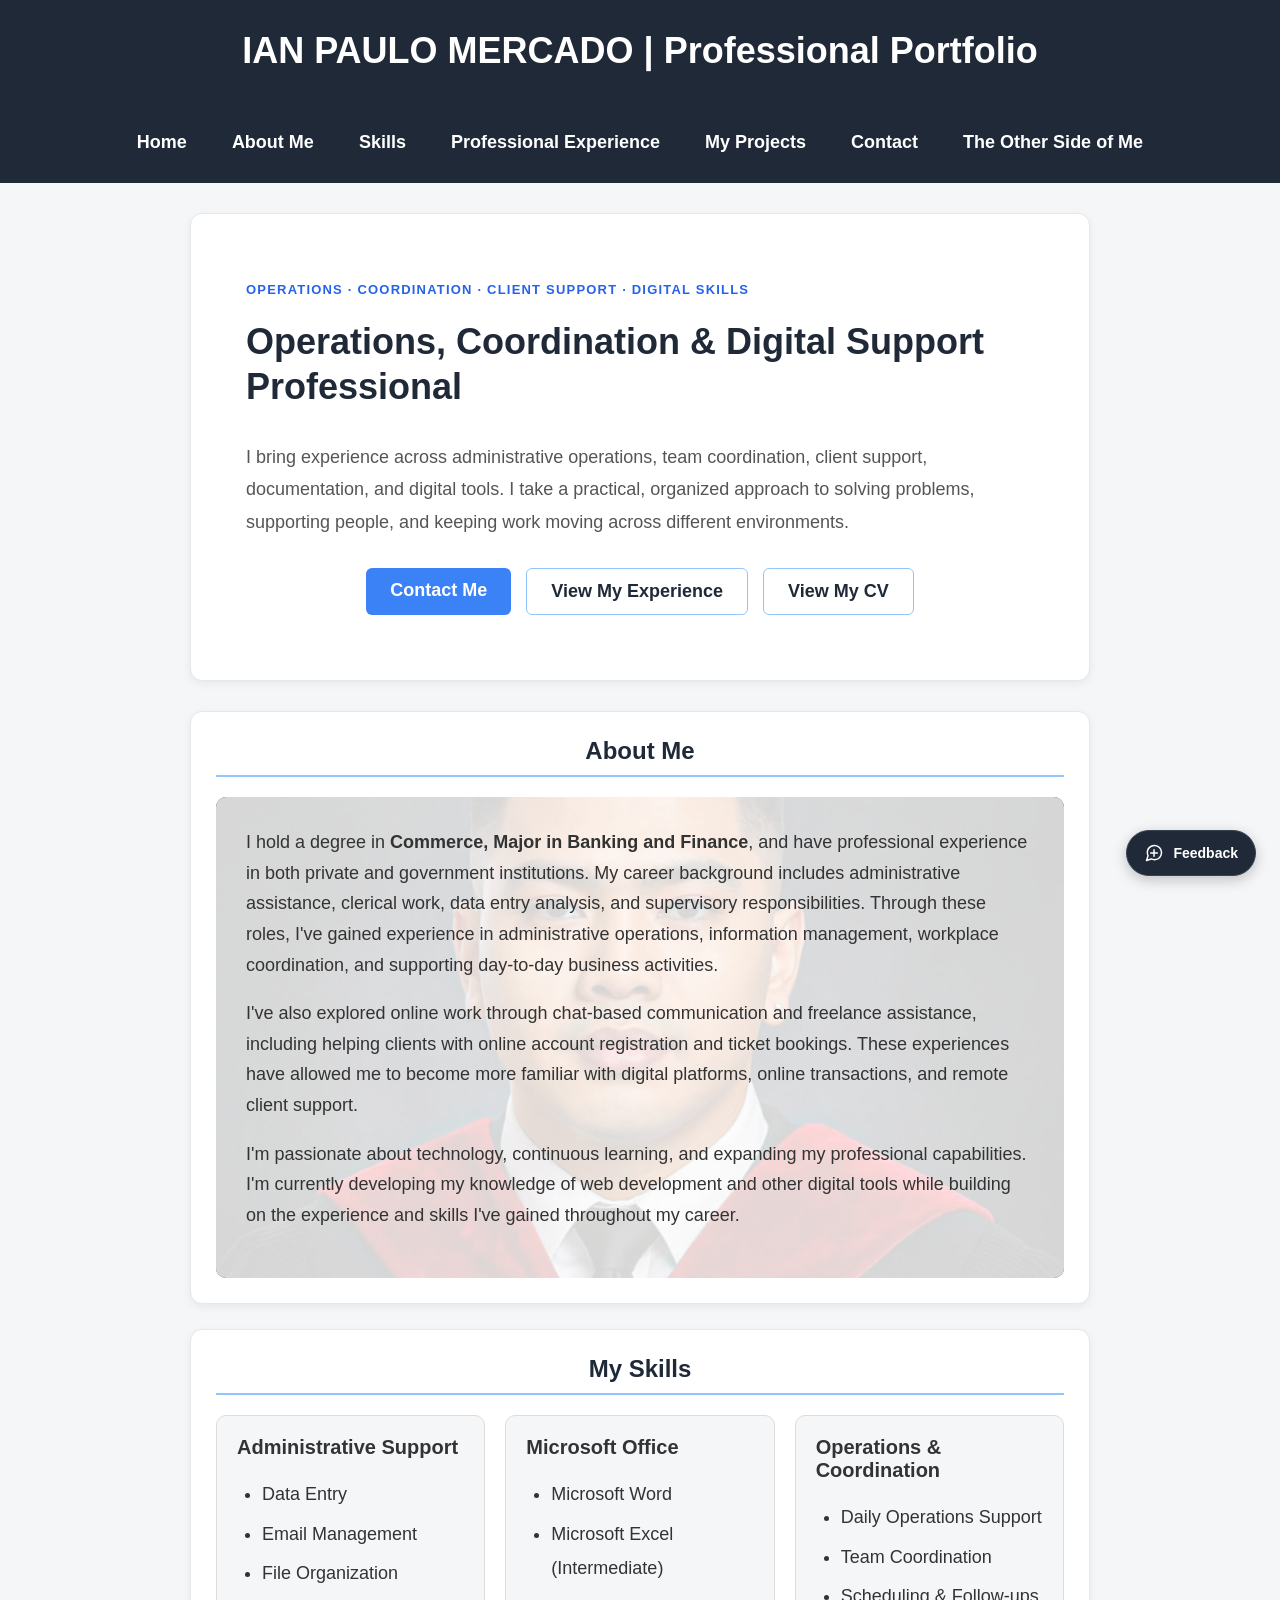
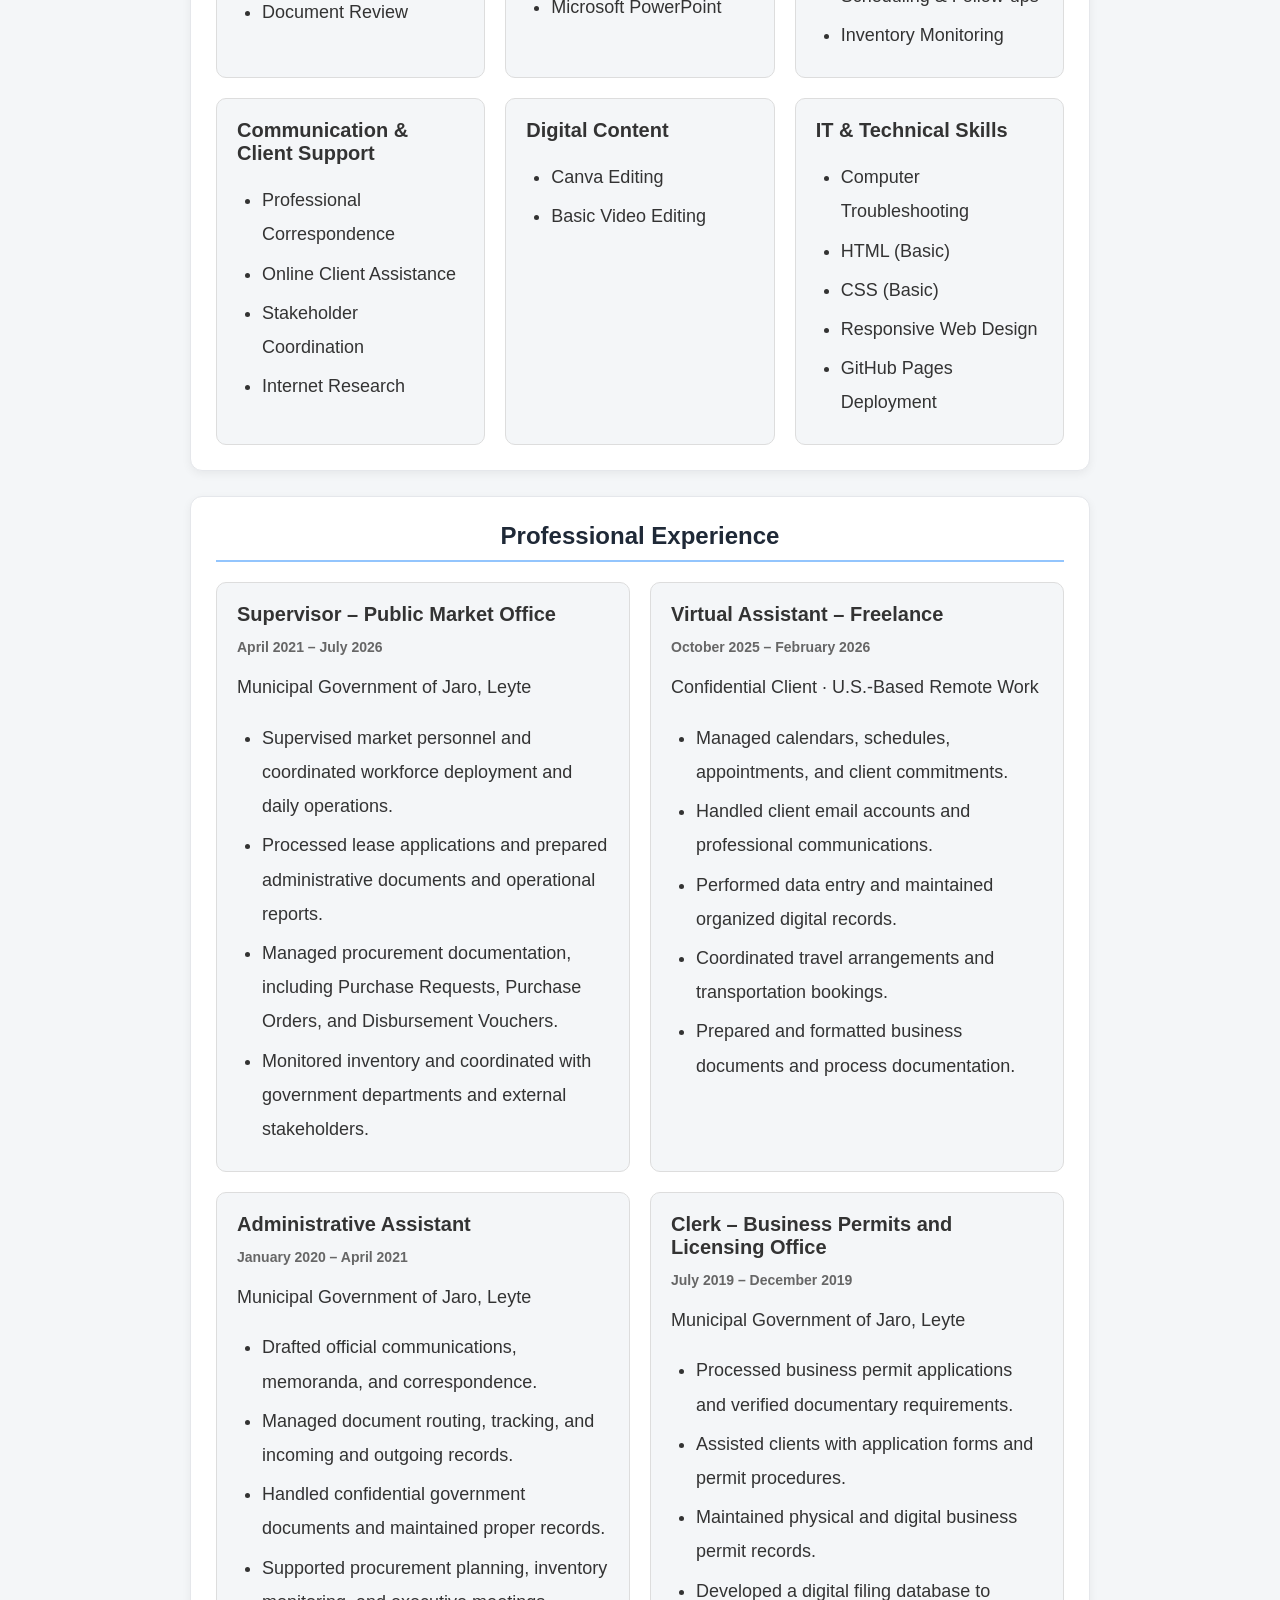
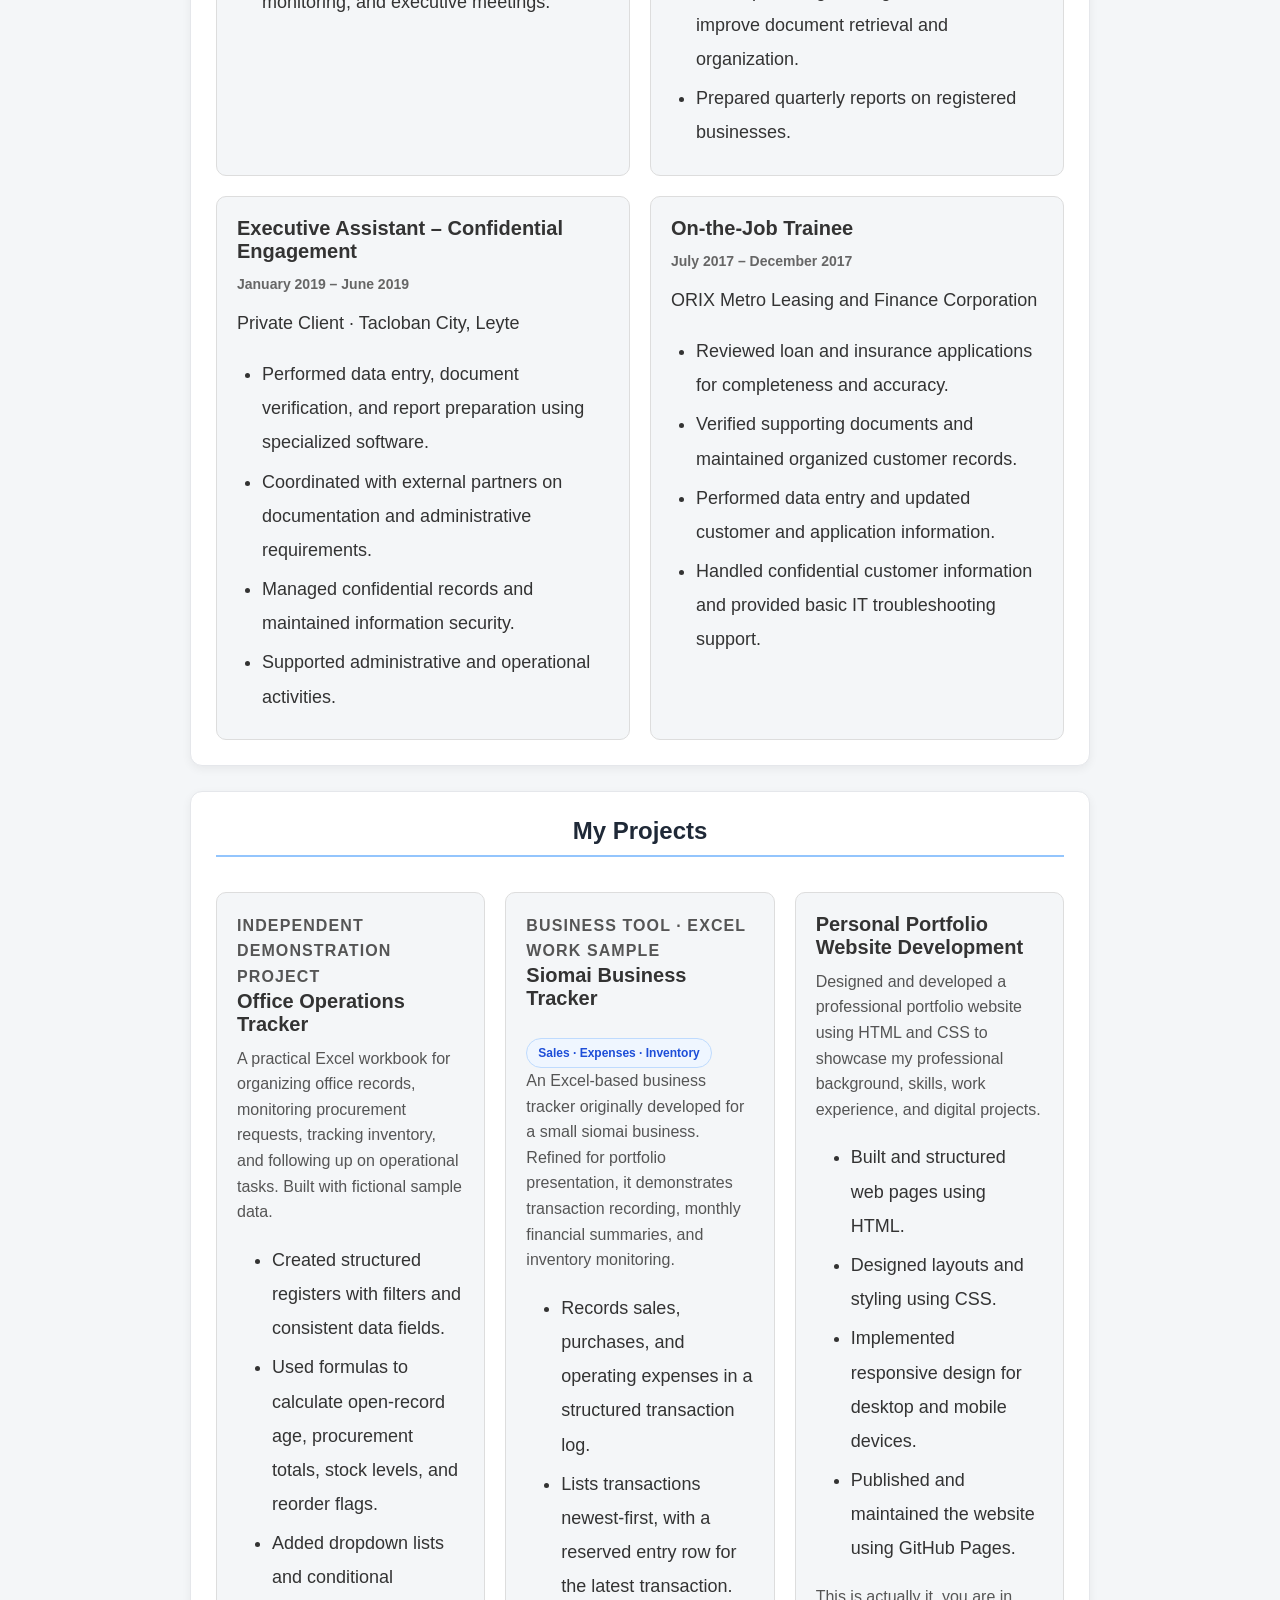
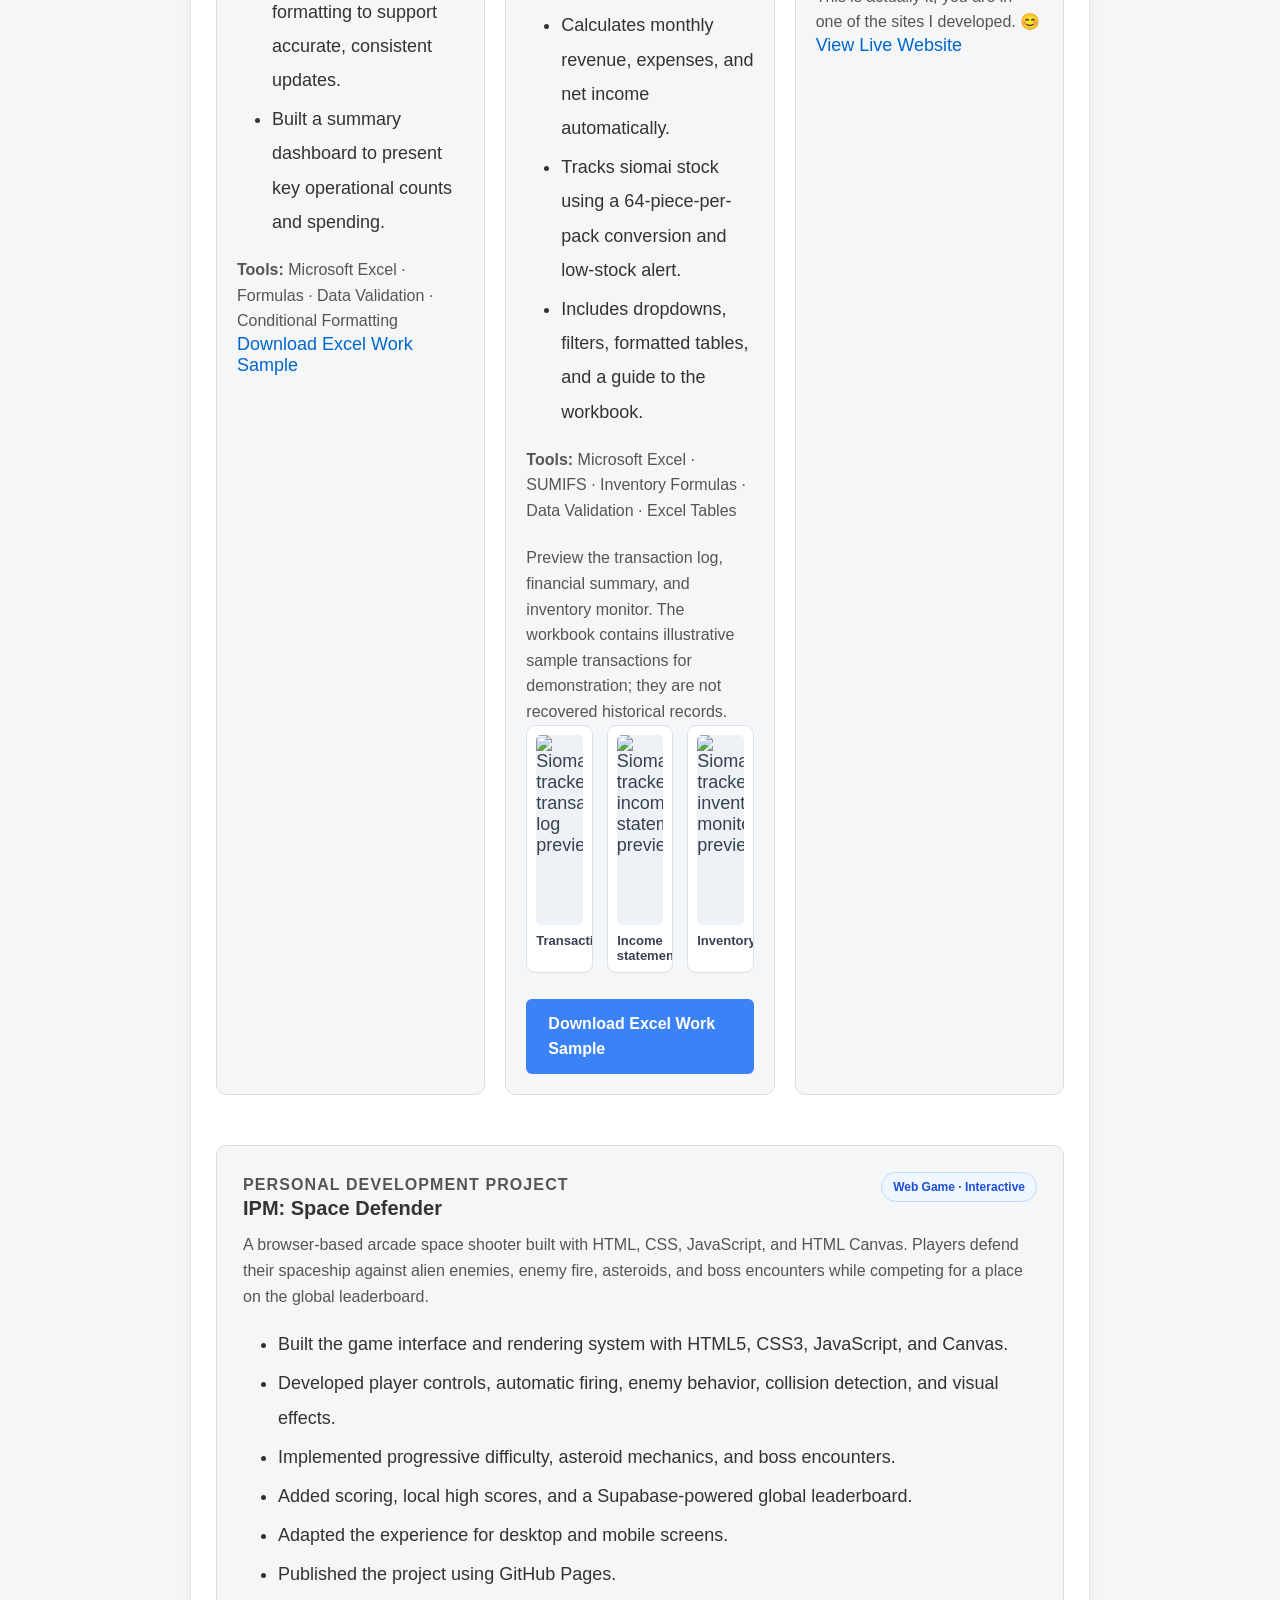
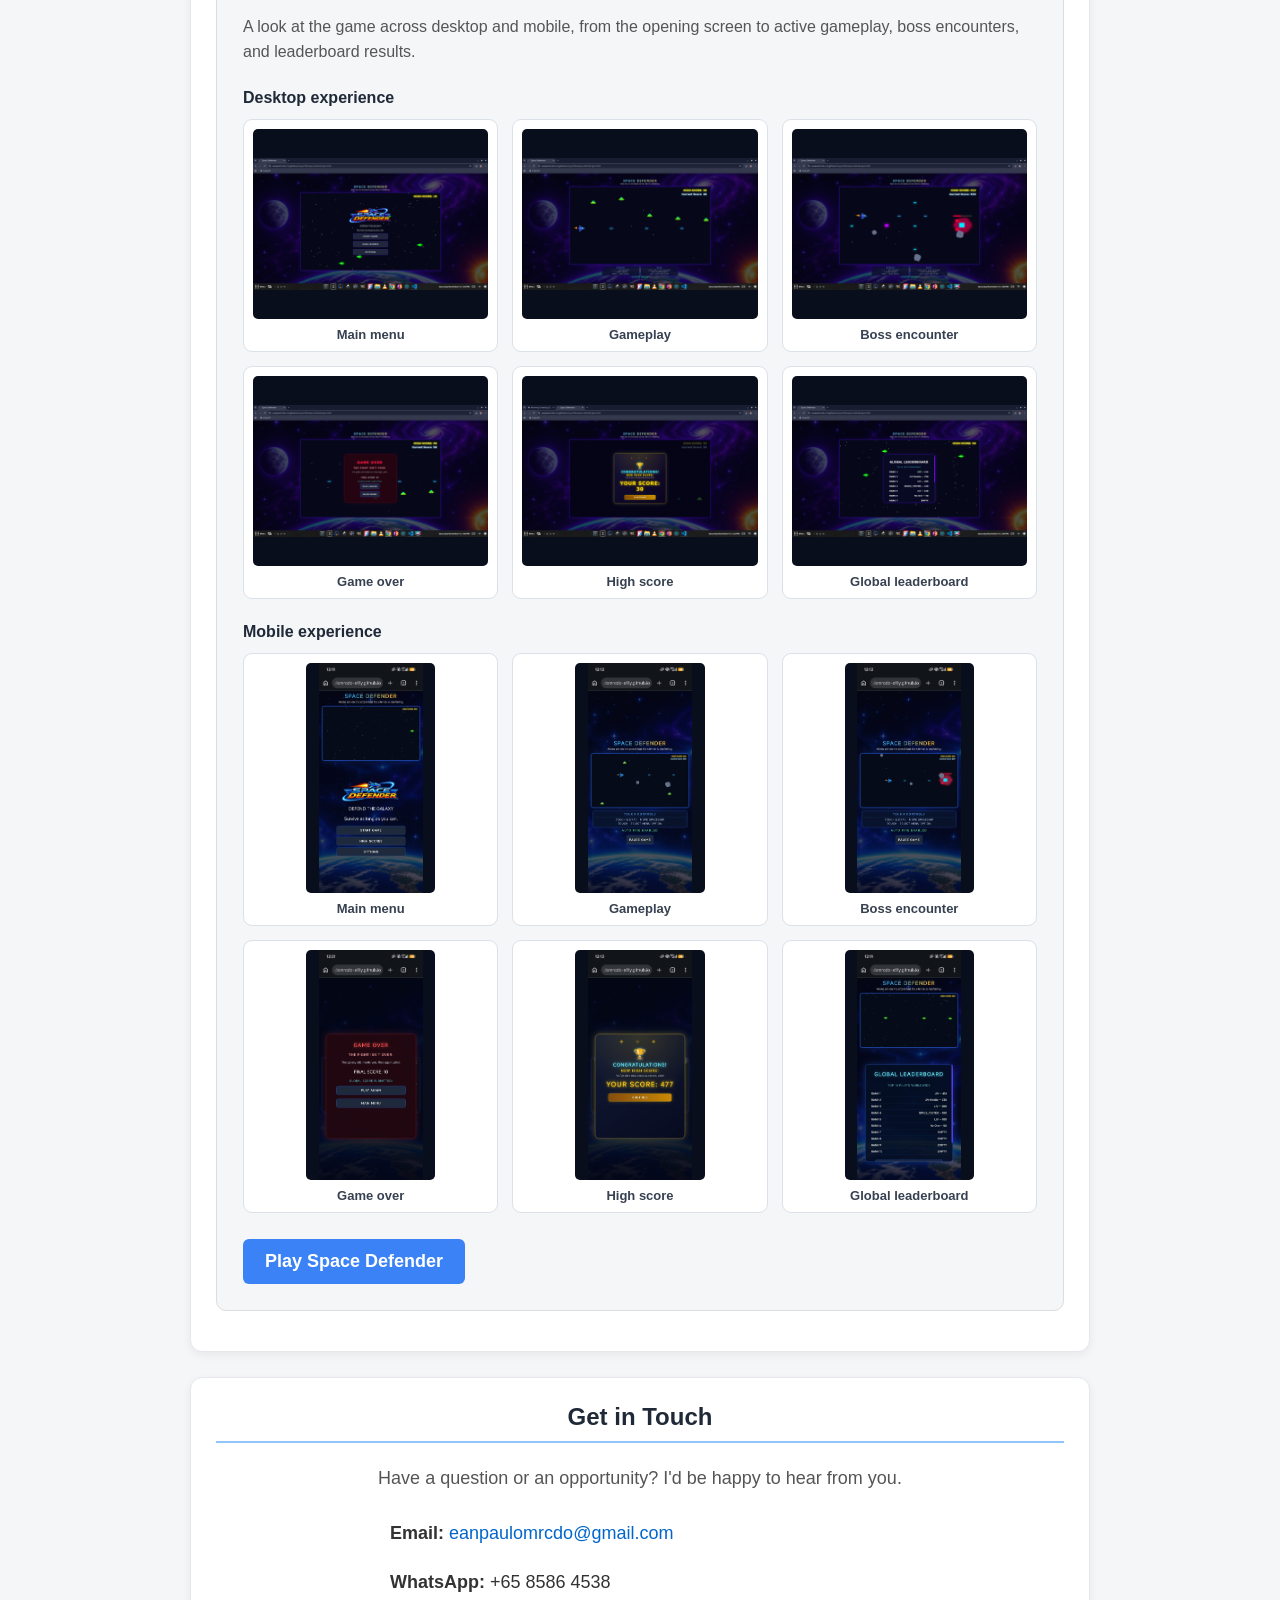
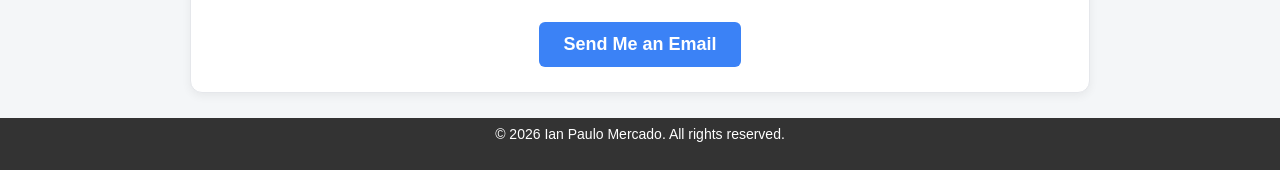
==== commit 53f66dfd: "Add files via upload" ====
--- a/index.html
+++ b/index.html
@@ -300,30 +300,78 @@
                 <div class="project-container">
 
 <div class="project-card">
-                    <h3>Customer Database Management</h3>
+                    <p class="project-eyebrow">INDEPENDENT DEMONSTRATION PROJECT</p>
+                    <h3>Office Operations Tracker</h3>
 
                     <p>
-                        A sample project demonstrating data entry,
-                        organization, and customer record management.
-                    </p>
-                </div>
-
-                <div class="project-card">
-                    <h3>Virtual Assistant Task Management</h3>
+                        A practical Excel workbook for organizing office records,
+                        monitoring procurement requests, tracking inventory, and
+                        following up on operational tasks. Built with fictional sample data.
+                    </p>
+
+                    <ul>
+                        <li>Created structured registers with filters and consistent data fields.</li>
+                        <li>Used formulas to calculate open-record age, procurement totals, stock levels, and reorder flags.</li>
+                        <li>Added dropdown lists and conditional formatting to support accurate, consistent updates.</li>
+                        <li>Built a summary dashboard to present key operational counts and spending.</li>
+                    </ul>
+
+                    <p><strong>Tools:</strong> Microsoft Excel · Formulas · Data Validation · Conditional Formatting</p>
+                    <a href="projects/office-operations-tracker.xlsx" download>
+                        Download Excel Work Sample
+                    </a>
+                </div>
+
+                <div class="project-card siomai-tracker-project">
+                    <div class="project-heading-row">
+                        <div>
+                            <p class="project-eyebrow">BUSINESS TOOL · EXCEL WORK SAMPLE</p>
+                            <h3>Siomai Business Tracker</h3>
+                        </div>
+                        <span class="project-type">Sales · Expenses · Inventory</span>
+                    </div>
 
                     <p>
-                        A sample project demonstrating task organization,
-                        scheduling, and administrative support.
-                    </p>
-                </div>
-
-                <div class="project-card">
-                    <h3>IT Troubleshooting Guide</h3>
-
-                    <p>
-                        A sample project documenting common computer
-                        problems, troubleshooting steps, and practical
-                        solutions.
+                        An Excel-based business tracker originally developed for a small
+                        siomai business. Refined for portfolio presentation, it demonstrates
+                        transaction recording, monthly financial summaries, and inventory monitoring.
+                    </p>
+
+                    <ul>
+                        <li>Records sales, purchases, and operating expenses in a structured transaction log.</li>
+                        <li>Lists transactions newest-first, with a reserved entry row for the latest transaction.</li>
+                        <li>Calculates monthly revenue, expenses, and net income automatically.</li>
+                        <li>Tracks siomai stock using a 64-piece-per-pack conversion and low-stock alert.</li>
+                        <li>Includes dropdowns, filters, formatted tables, and a guide to the workbook.</li>
+                    </ul>
+
+                    <p><strong>Tools:</strong> Microsoft Excel · SUMIFS · Inventory Formulas · Data Validation · Excel Tables</p>
+
+                    <p class="project-gallery-intro">
+                        Preview the transaction log, financial summary, and inventory monitor.
+                        The workbook contains illustrative sample transactions for demonstration;
+                        they are not recovered historical records.
+                    </p>
+
+                    <div class="screenshot-gallery siomai-gallery">
+                        <a href="images/siomai-tracker/transactions-preview.png" target="_blank" rel="noopener noreferrer">
+                            <img src="images/siomai-tracker/transactions-preview.png" alt="Siomai tracker transaction log preview" loading="lazy">
+                            <span>Transactions</span>
+                        </a>
+                        <a href="images/siomai-tracker/income-statement-preview.png" target="_blank" rel="noopener noreferrer">
+                            <img src="images/siomai-tracker/income-statement-preview.png" alt="Siomai tracker income statement preview" loading="lazy">
+                            <span>Income statement</span>
+                        </a>
+                        <a href="images/siomai-tracker/inventory-preview.png" target="_blank" rel="noopener noreferrer">
+                            <img src="images/siomai-tracker/inventory-preview.png" alt="Siomai tracker inventory monitor preview" loading="lazy">
+                            <span>Inventory</span>
+                        </a>
+                    </div>
+
+                    <p class="project-actions">
+                        <a class="btn-primary" href="projects/siomai-business-tracker.xlsx" download>
+                            Download Excel Work Sample
+                        </a>
                     </p>
                 </div>
 
--- a/css/style.css
+++ b/css/style.css
@@ -604,3 +604,7 @@
     .mobile-gallery img { height: 190px; }
     .project-actions .btn-primary { width: 100%; text-align: center; }
 }
+
+
+/* Siomai tracker preview images */
+.siomai-gallery img { background: #eef2f7; object-fit: contain; }
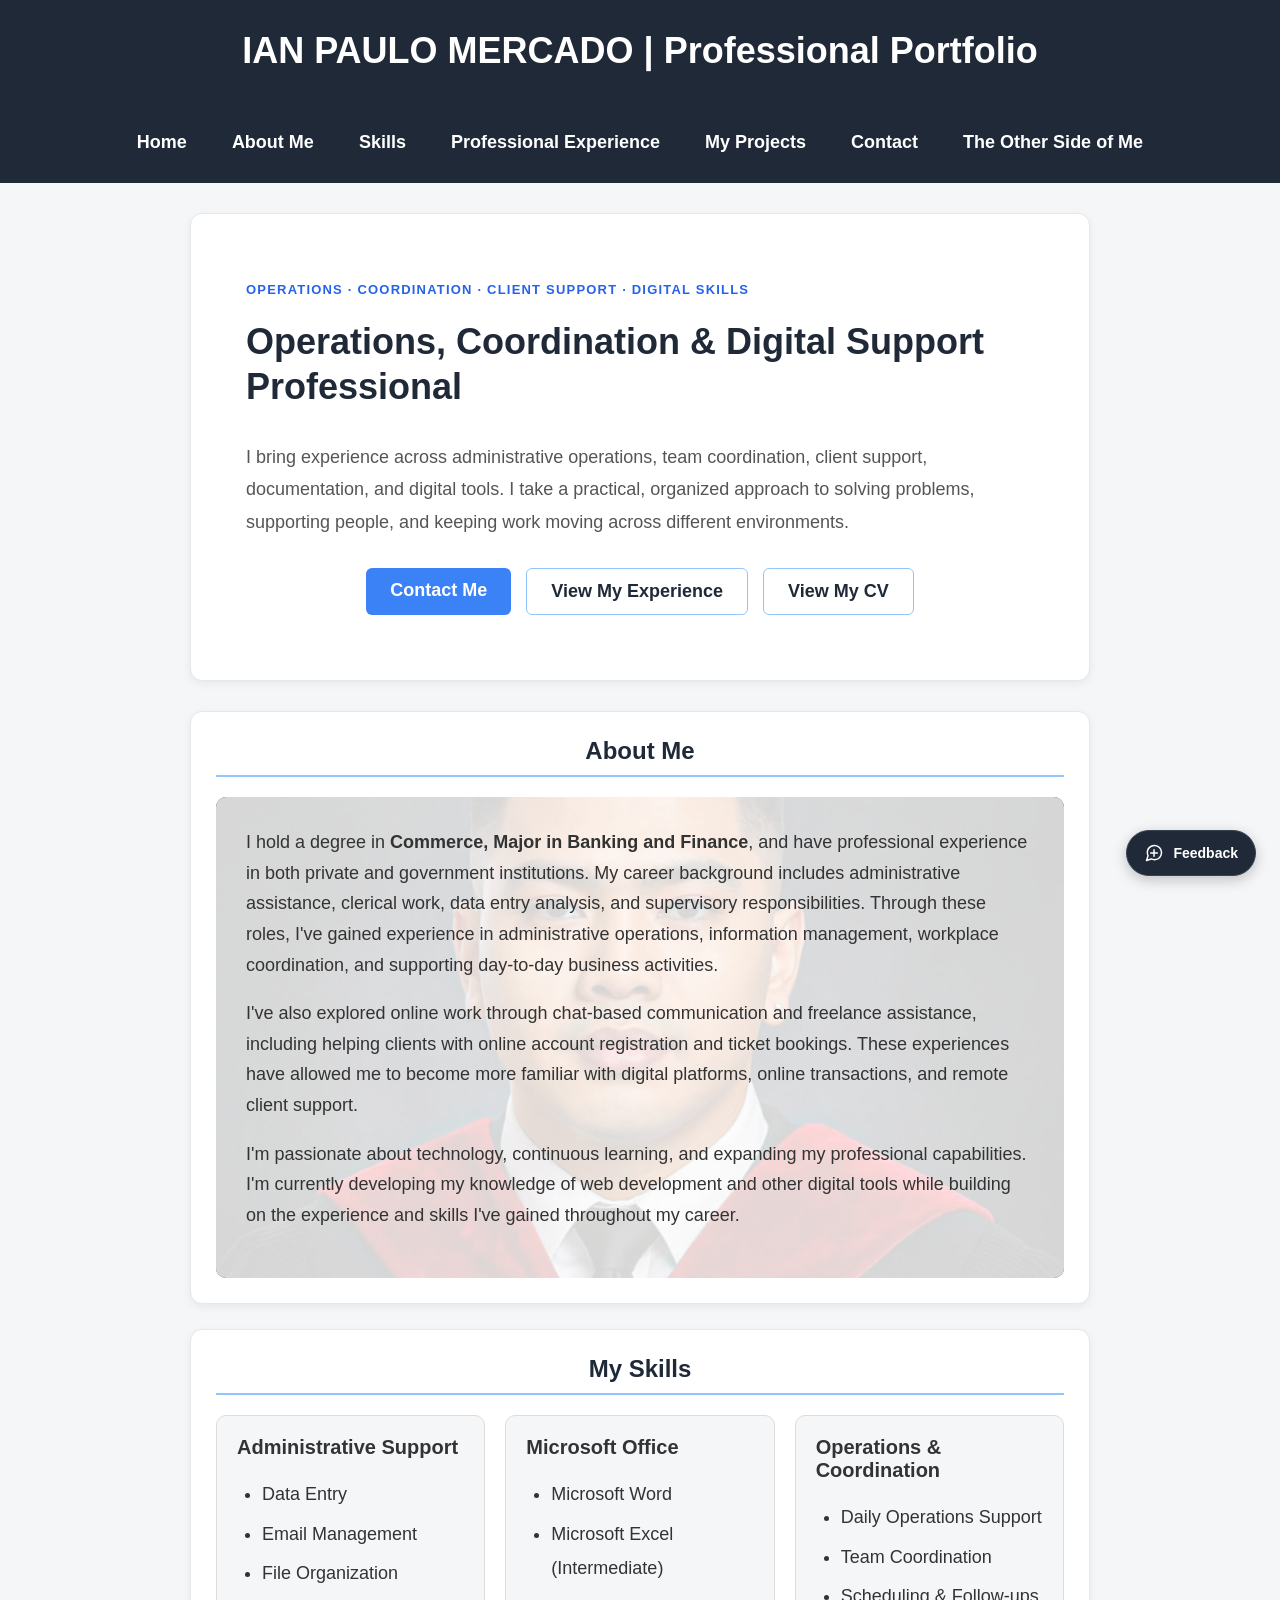
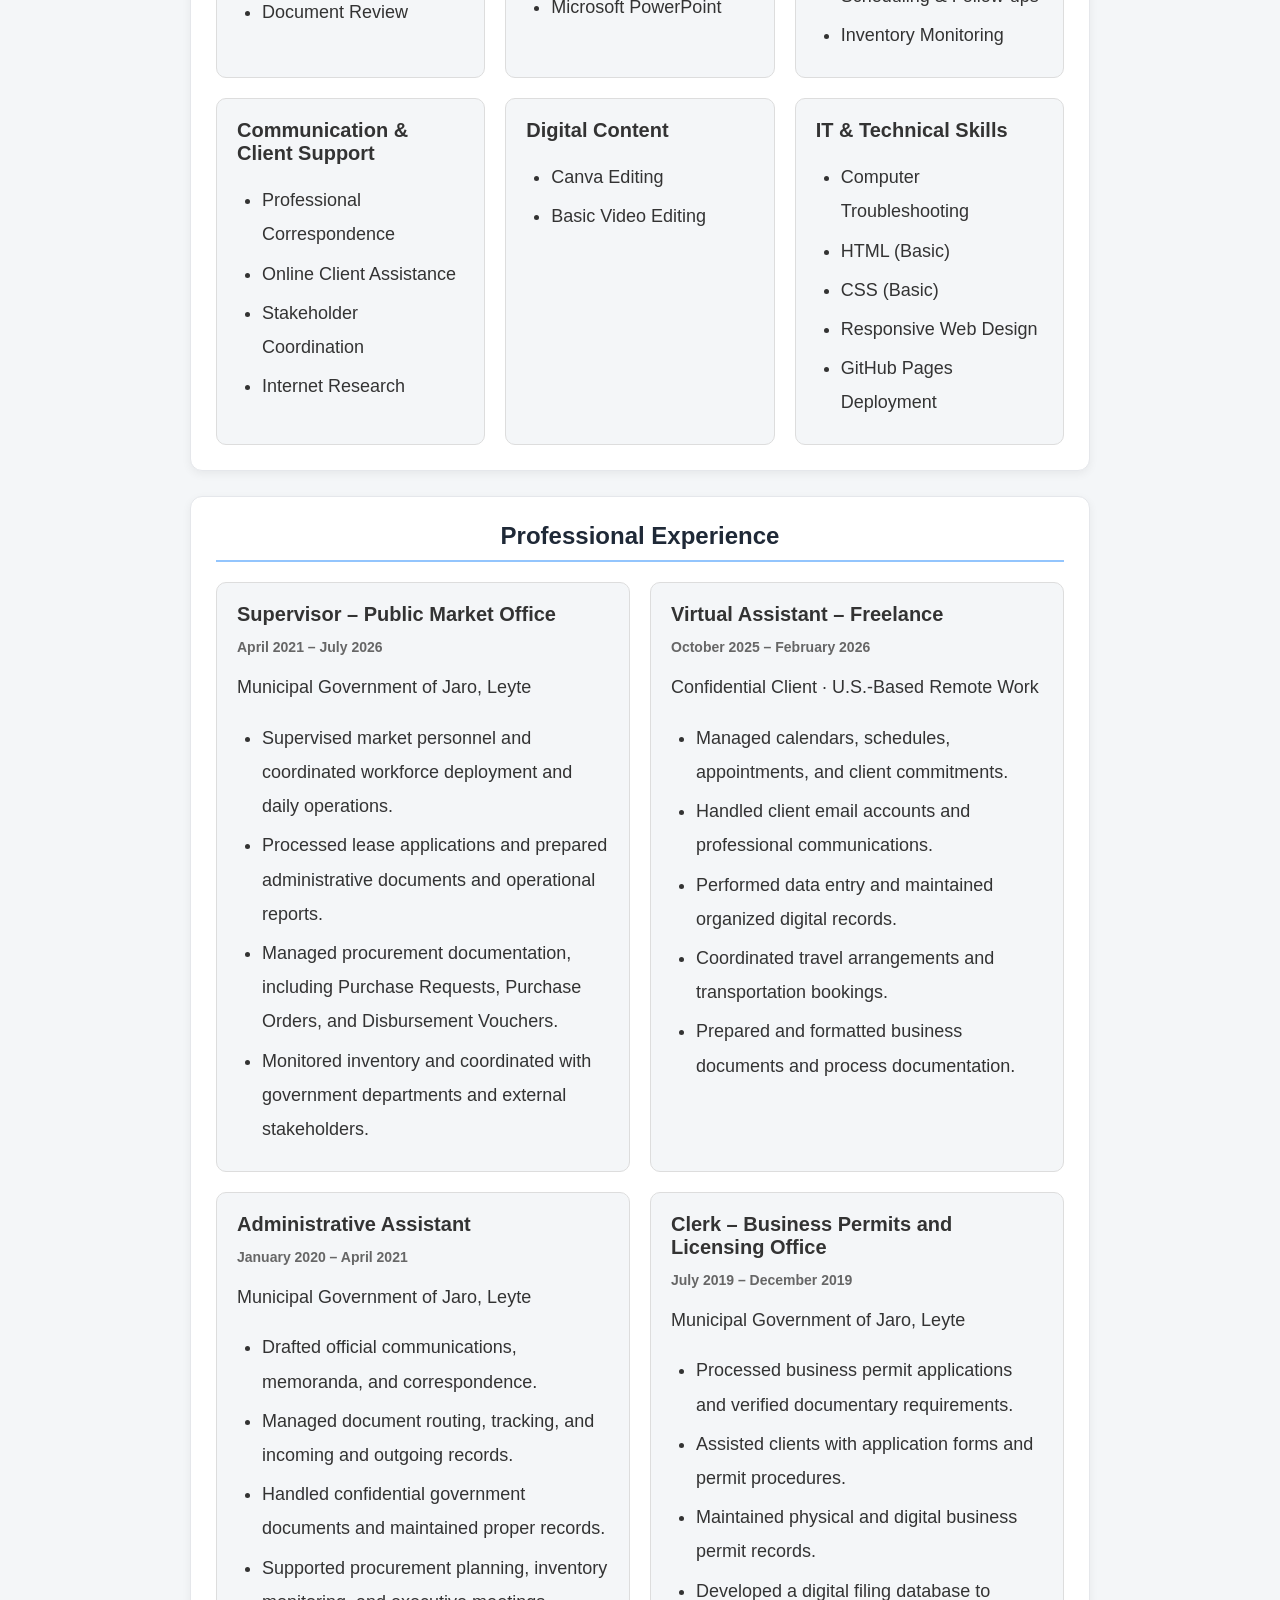
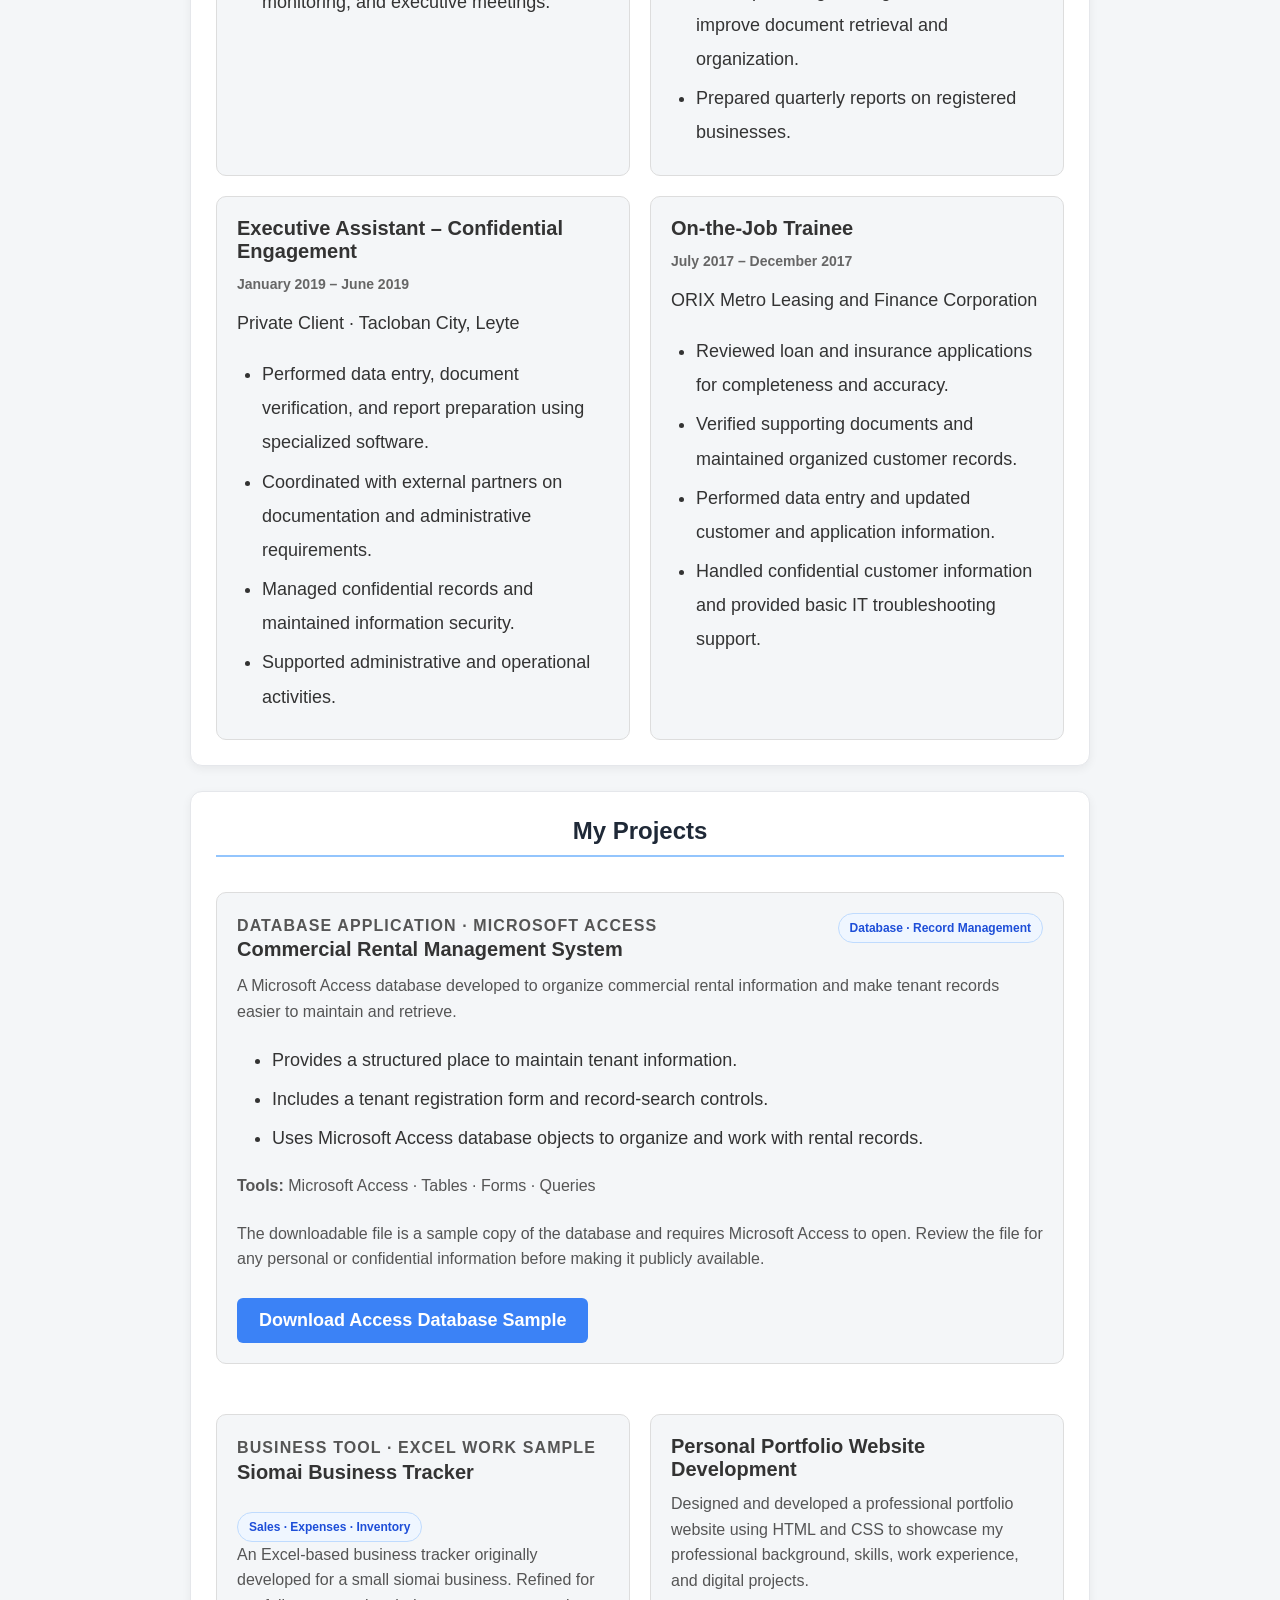
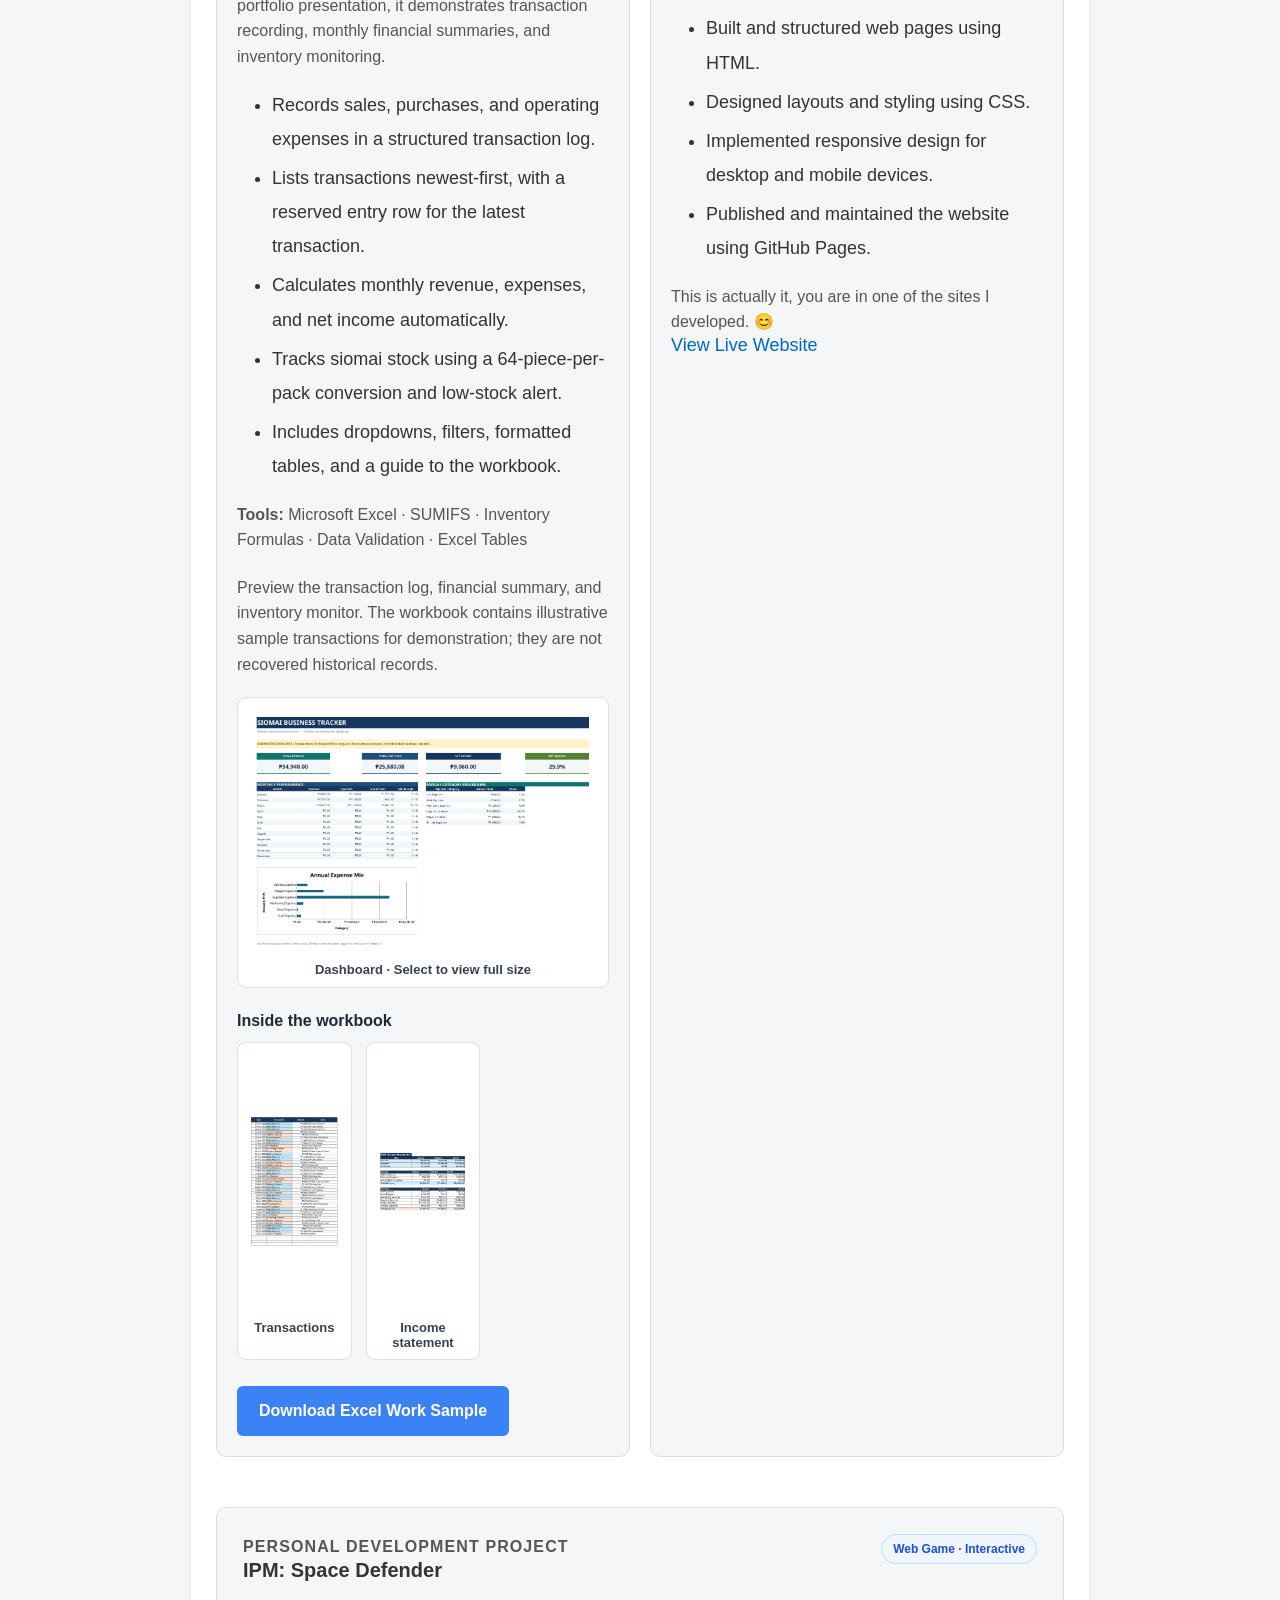
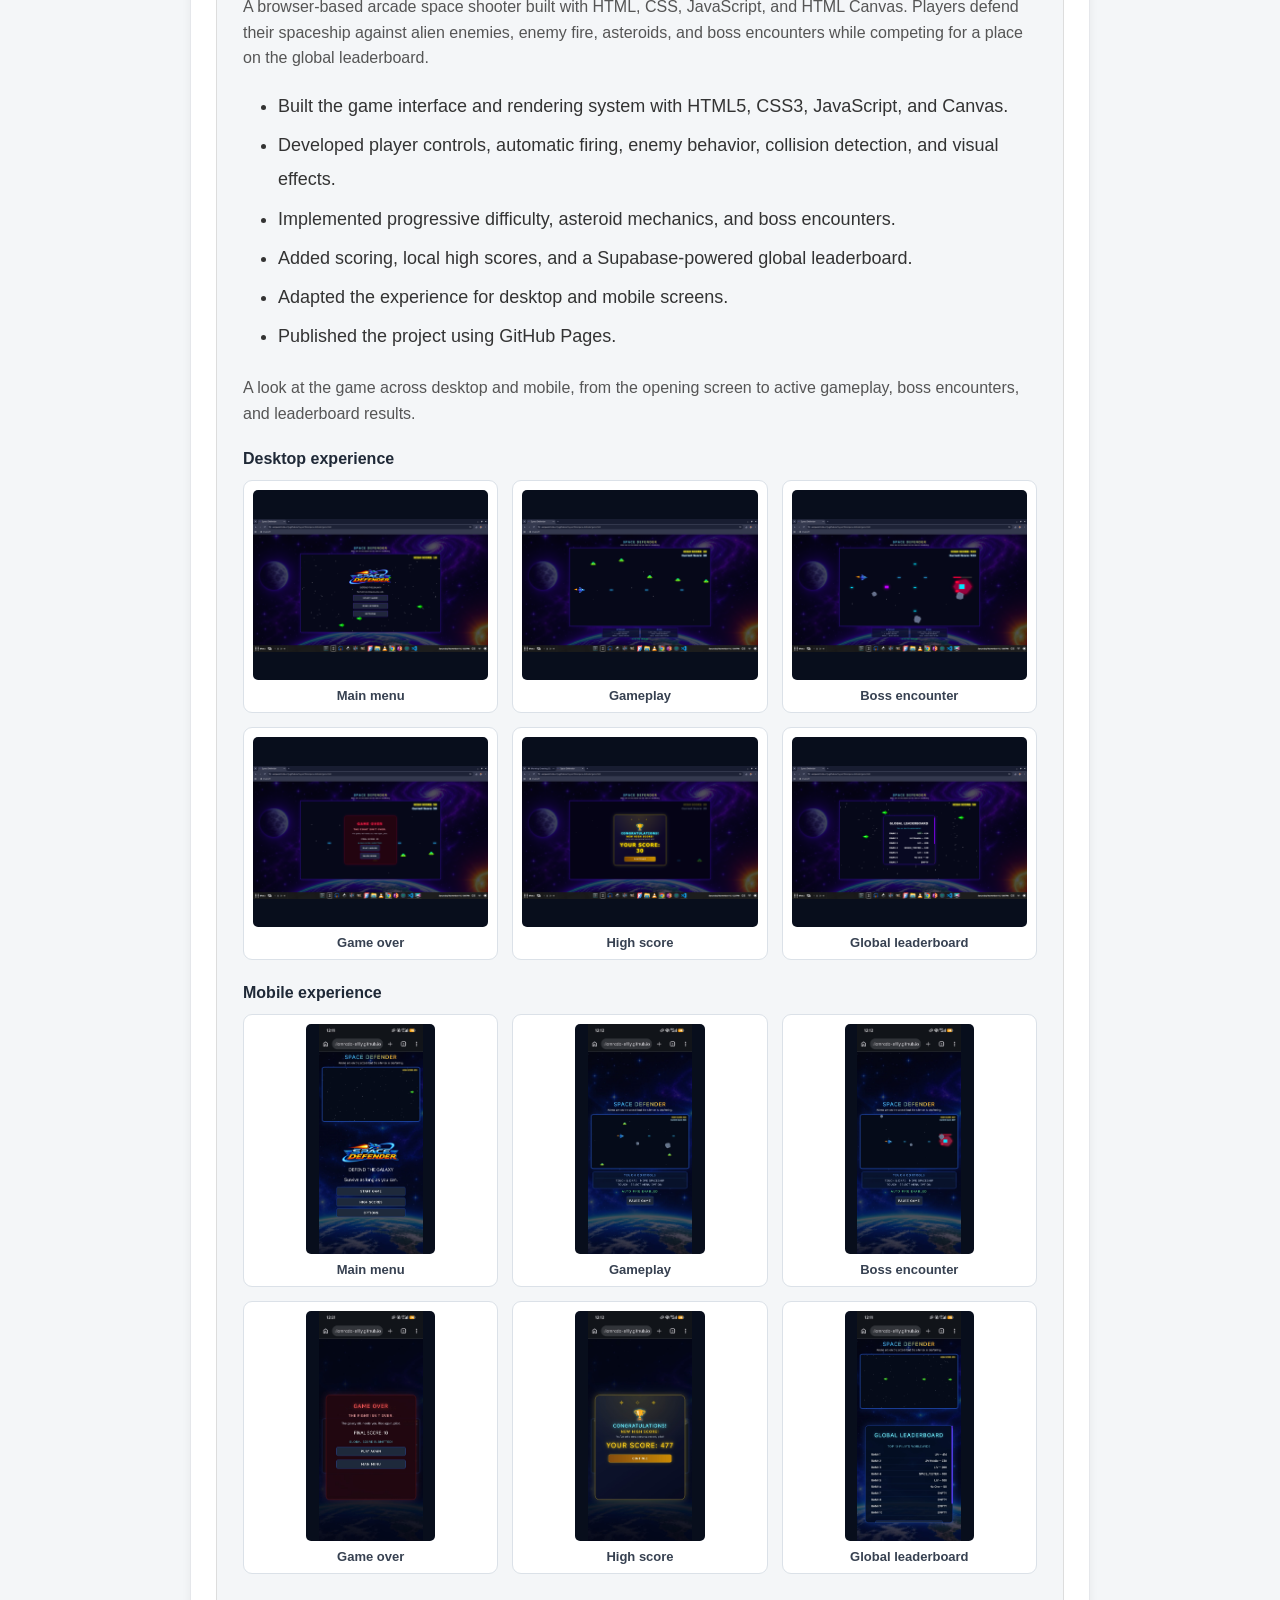
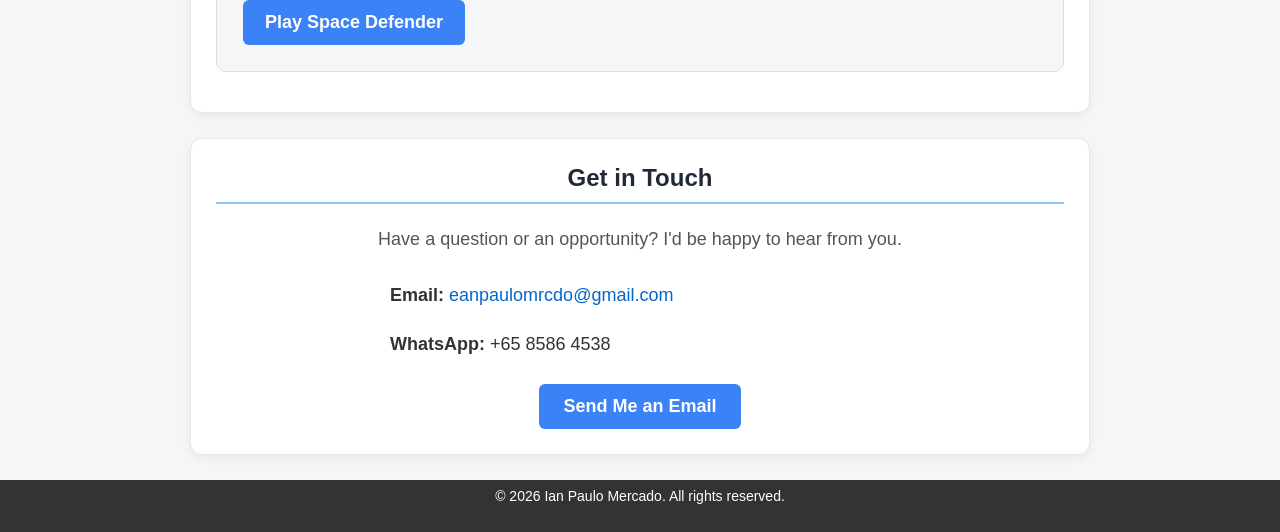
==== commit 9e566dec: "Add files via upload" ====
--- a/index.html
+++ b/index.html
@@ -299,27 +299,38 @@
 
                 <div class="project-container">
 
-<div class="project-card">
-                    <p class="project-eyebrow">INDEPENDENT DEMONSTRATION PROJECT</p>
-                    <h3>Office Operations Tracker</h3>
+<div class="project-card database-project">
+                    <div class="project-heading-row">
+                        <div>
+                            <p class="project-eyebrow">DATABASE APPLICATION · MICROSOFT ACCESS</p>
+                            <h3>Commercial Rental Management System</h3>
+                        </div>
+                        <span class="project-type">Database · Record Management</span>
+                    </div>
 
                     <p>
-                        A practical Excel workbook for organizing office records,
-                        monitoring procurement requests, tracking inventory, and
-                        following up on operational tasks. Built with fictional sample data.
-                    </p>
-
-                    <ul>
-                        <li>Created structured registers with filters and consistent data fields.</li>
-                        <li>Used formulas to calculate open-record age, procurement totals, stock levels, and reorder flags.</li>
-                        <li>Added dropdown lists and conditional formatting to support accurate, consistent updates.</li>
-                        <li>Built a summary dashboard to present key operational counts and spending.</li>
-                    </ul>
-
-                    <p><strong>Tools:</strong> Microsoft Excel · Formulas · Data Validation · Conditional Formatting</p>
-                    <a href="projects/office-operations-tracker.xlsx" download>
-                        Download Excel Work Sample
-                    </a>
+                        A Microsoft Access database developed to organize commercial rental
+                        information and make tenant records easier to maintain and retrieve.
+                    </p>
+
+                    <ul>
+                        <li>Provides a structured place to maintain tenant information.</li>
+                        <li>Includes a tenant registration form and record-search controls.</li>
+                        <li>Uses Microsoft Access database objects to organize and work with rental records.</li>
+                    </ul>
+
+                    <p><strong>Tools:</strong> Microsoft Access · Tables · Forms · Queries</p>
+                    <p class="project-gallery-intro">
+                        The downloadable file is a sample copy of the database and requires
+                        Microsoft Access to open. Review the file for any personal or
+                        confidential information before making it publicly available.
+                    </p>
+
+                    <div class="project-actions">
+                        <a class="btn-primary" href="projects/Database_Rental_Management_Sample.accdb" download>
+                            Download Access Database Sample
+                        </a>
+                    </div>
                 </div>
 
                 <div class="project-card siomai-tracker-project">
@@ -353,23 +364,29 @@
                         they are not recovered historical records.
                     </p>
 
-                    <div class="screenshot-gallery siomai-gallery">
-                        <a href="images/siomai-tracker/transactions-preview.png" target="_blank" rel="noopener noreferrer">
-                            <img src="images/siomai-tracker/transactions-preview.png" alt="Siomai tracker transaction log preview" loading="lazy">
-                            <span>Transactions</span>
-                        </a>
-                        <a href="images/siomai-tracker/income-statement-preview.png" target="_blank" rel="noopener noreferrer">
-                            <img src="images/siomai-tracker/income-statement-preview.png" alt="Siomai tracker income statement preview" loading="lazy">
-                            <span>Income statement</span>
-                        </a>
-                        <a href="images/siomai-tracker/inventory-preview.png" target="_blank" rel="noopener noreferrer">
-                            <img src="images/siomai-tracker/inventory-preview.png" alt="Siomai tracker inventory monitor preview" loading="lazy">
-                            <span>Inventory</span>
+                    <div class="workbook-featured-preview">
+                        <a href="images/siomai-tracker/dashboard-preview.png" target="_blank" rel="noopener noreferrer">
+                            <img src="images/siomai-tracker/dashboard-preview.png" alt="Siomai Business Tracker dashboard showing revenue, expenses, net income, monthly performance, and annual expense mix" loading="lazy">
+                            <span>Dashboard · Select to view full size</span>
                         </a>
                     </div>
 
+                    <div class="screenshot-group">
+                        <h4>Inside the workbook</h4>
+                        <div class="screenshot-gallery siomai-gallery">
+                            <a href="images/siomai-tracker/transactions-preview.png" target="_blank" rel="noopener noreferrer">
+                                <img src="images/siomai-tracker/transactions-preview.png" alt="Siomai tracker transaction log preview" loading="lazy">
+                                <span>Transactions</span>
+                            </a>
+                            <a href="images/siomai-tracker/income-statement-preview.png" target="_blank" rel="noopener noreferrer">
+                                <img src="images/siomai-tracker/income-statement-preview.png" alt="Siomai tracker income statement preview" loading="lazy">
+                                <span>Income statement</span>
+                            </a>
+                        </div>
+                    </div>
+
                     <p class="project-actions">
-                        <a class="btn-primary" href="projects/siomai-business-tracker.xlsx" download>
+                        <a class="btn-primary" href="projects/Spreadsheet_Business_Tracker_Sample.xlsx" download>
                             Download Excel Work Sample
                         </a>
                     </p>
--- a/css/style.css
+++ b/css/style.css
@@ -608,3 +608,63 @@
 
 /* Siomai tracker preview images */
 .siomai-gallery img { background: #eef2f7; object-fit: contain; }
+
+
+/* =====================================
+   16. OFFICE PROJECT SHOWCASE PREVIEWS
+===================================== */
+.database-project {
+    flex: 1 1 100%;
+    min-width: 0;
+}
+
+.workbook-featured-preview {
+    margin-top: 20px;
+}
+
+.workbook-featured-preview a {
+    display: flex;
+    flex-direction: column;
+    gap: 9px;
+    padding: 10px;
+    border: 1px solid #dbe1e8;
+    border-radius: 9px;
+    background: #ffffff;
+    color: #374151;
+    text-align: center;
+    text-decoration: none;
+    transition: transform 0.2s ease, box-shadow 0.2s ease;
+}
+
+.workbook-featured-preview a:hover {
+    color: #1d4ed8;
+    text-decoration: none;
+    transform: translateY(-2px);
+    box-shadow: 0 7px 18px rgba(15, 23, 42, 0.12);
+}
+
+.workbook-featured-preview img {
+    display: block;
+    width: 100%;
+    max-height: 480px;
+    object-fit: contain;
+    object-position: center;
+    background: #ffffff;
+    border-radius: 5px;
+}
+
+.workbook-featured-preview span {
+    font-size: 13px;
+    font-weight: bold;
+}
+
+.siomai-gallery img {
+    height: 260px;
+    background: #ffffff;
+    object-fit: contain;
+}
+
+@media (max-width: 600px) {
+    .workbook-featured-preview img { max-height: 320px; }
+    .siomai-gallery img { height: 210px; }
+}
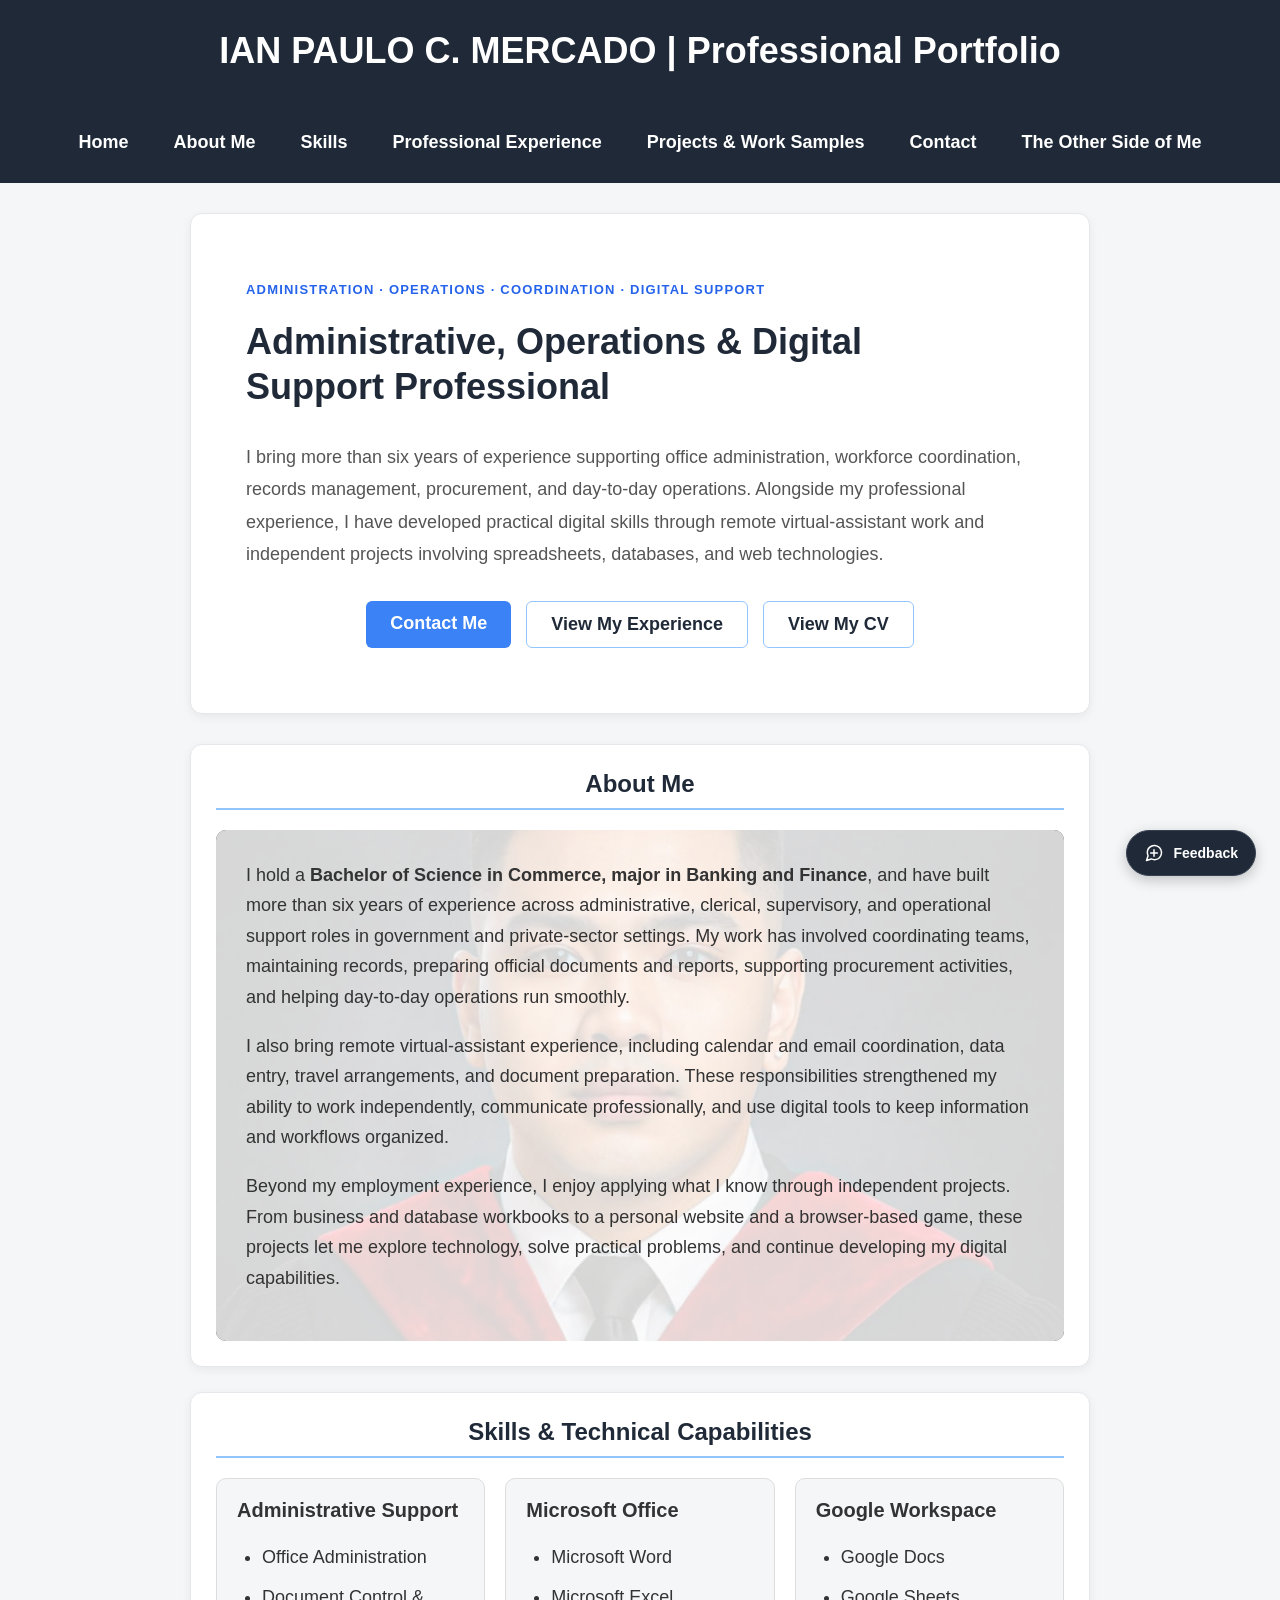
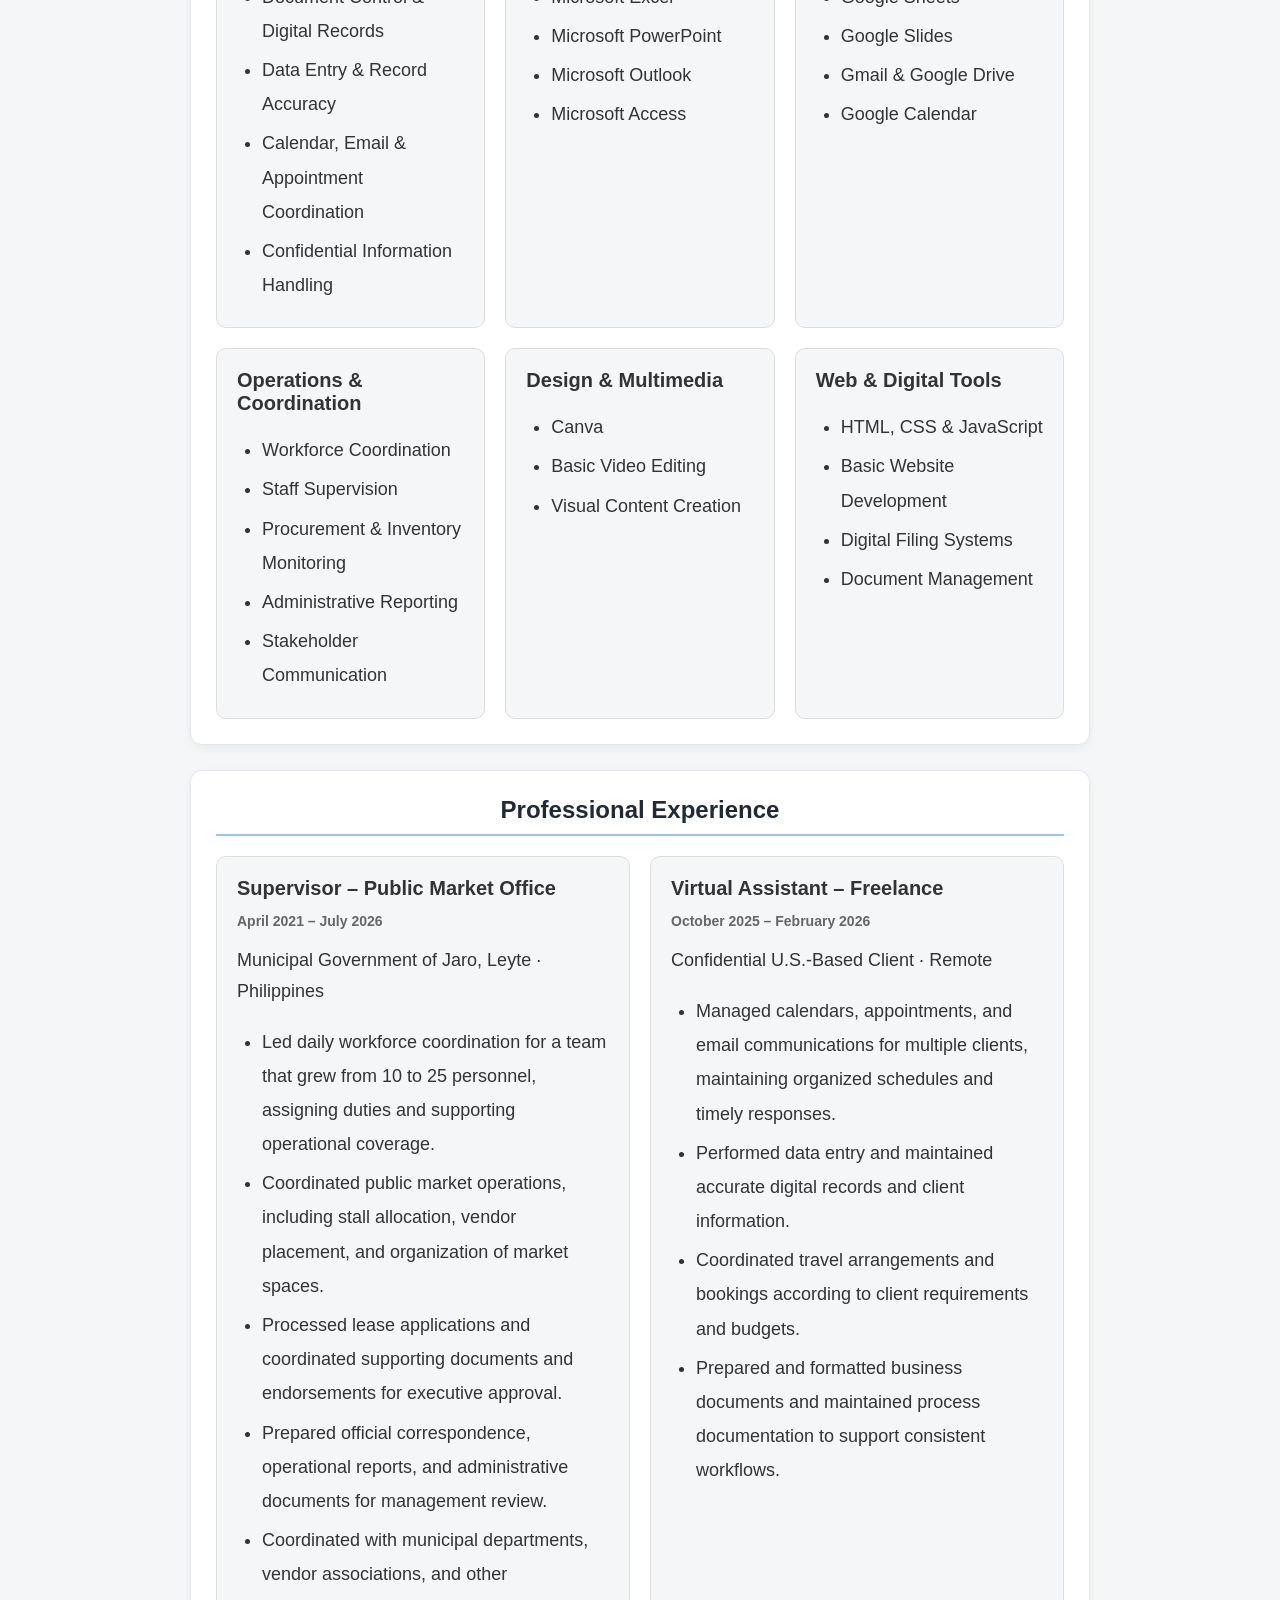
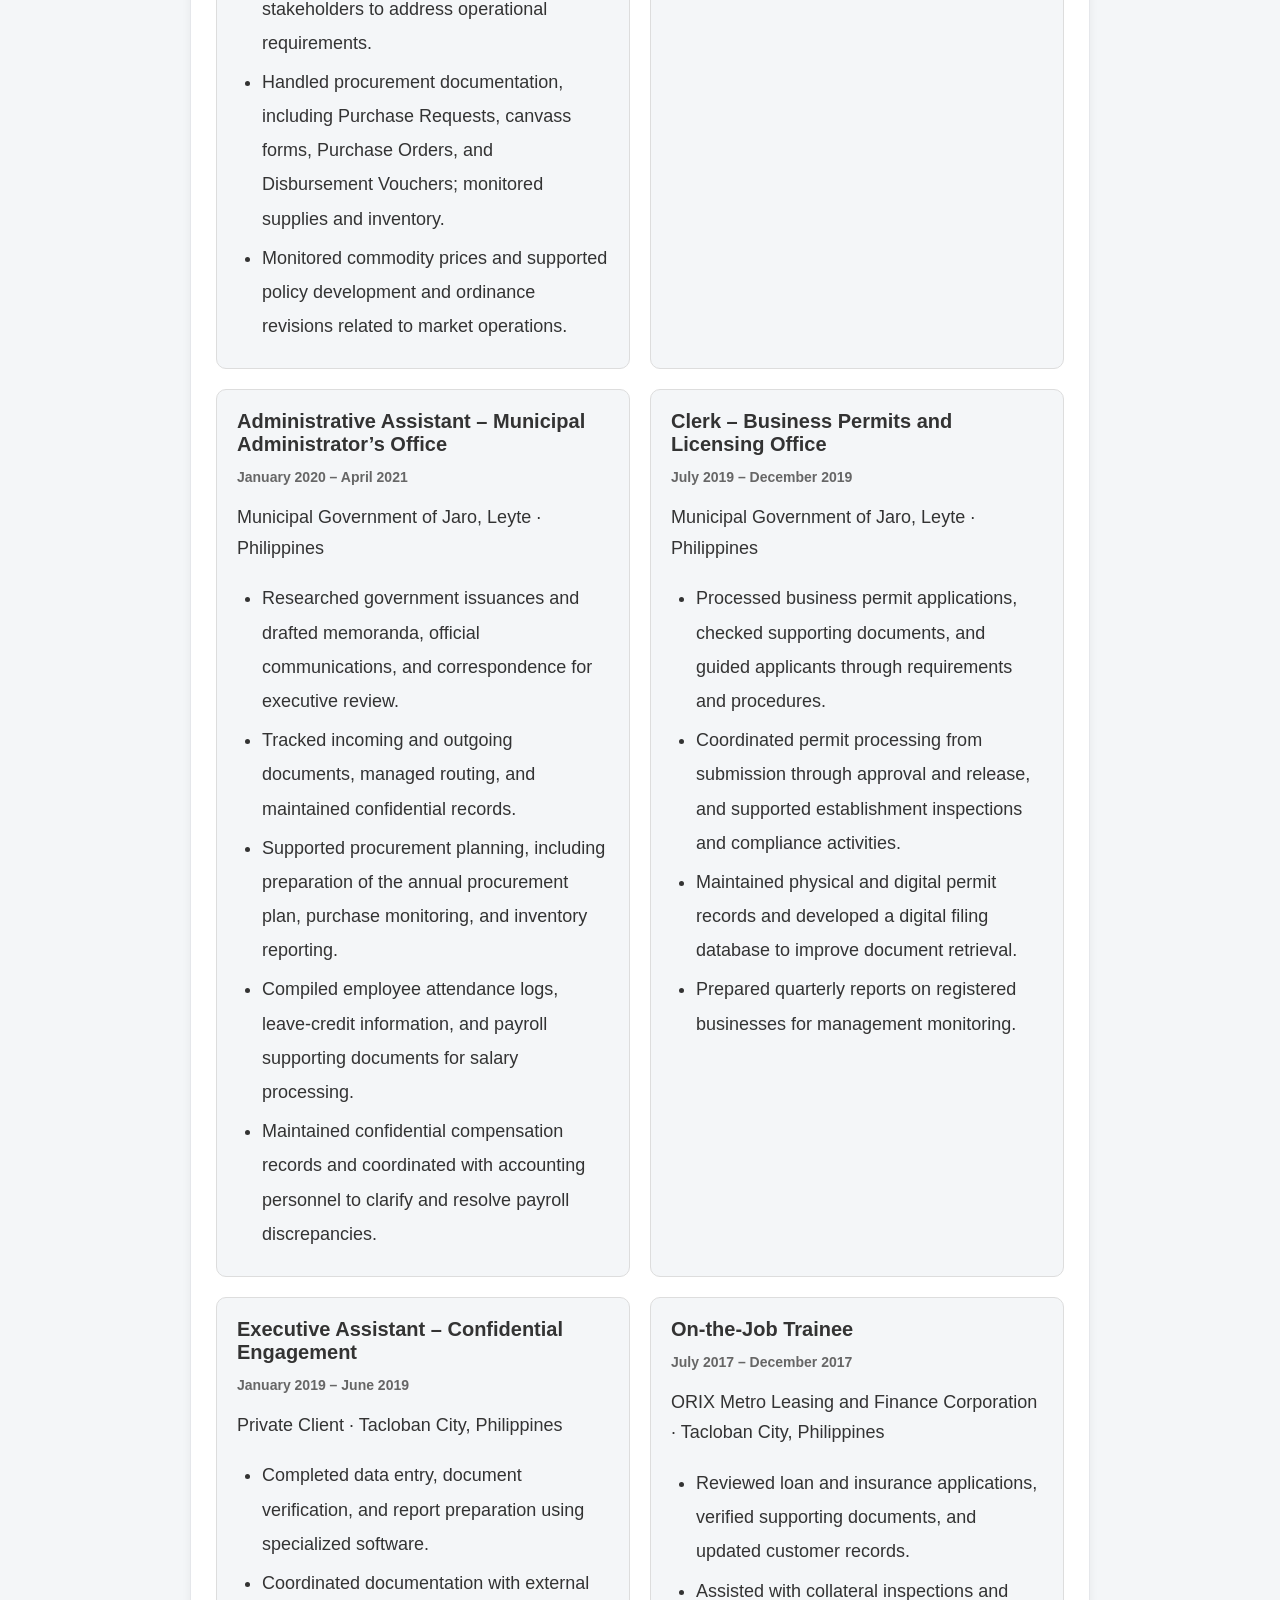
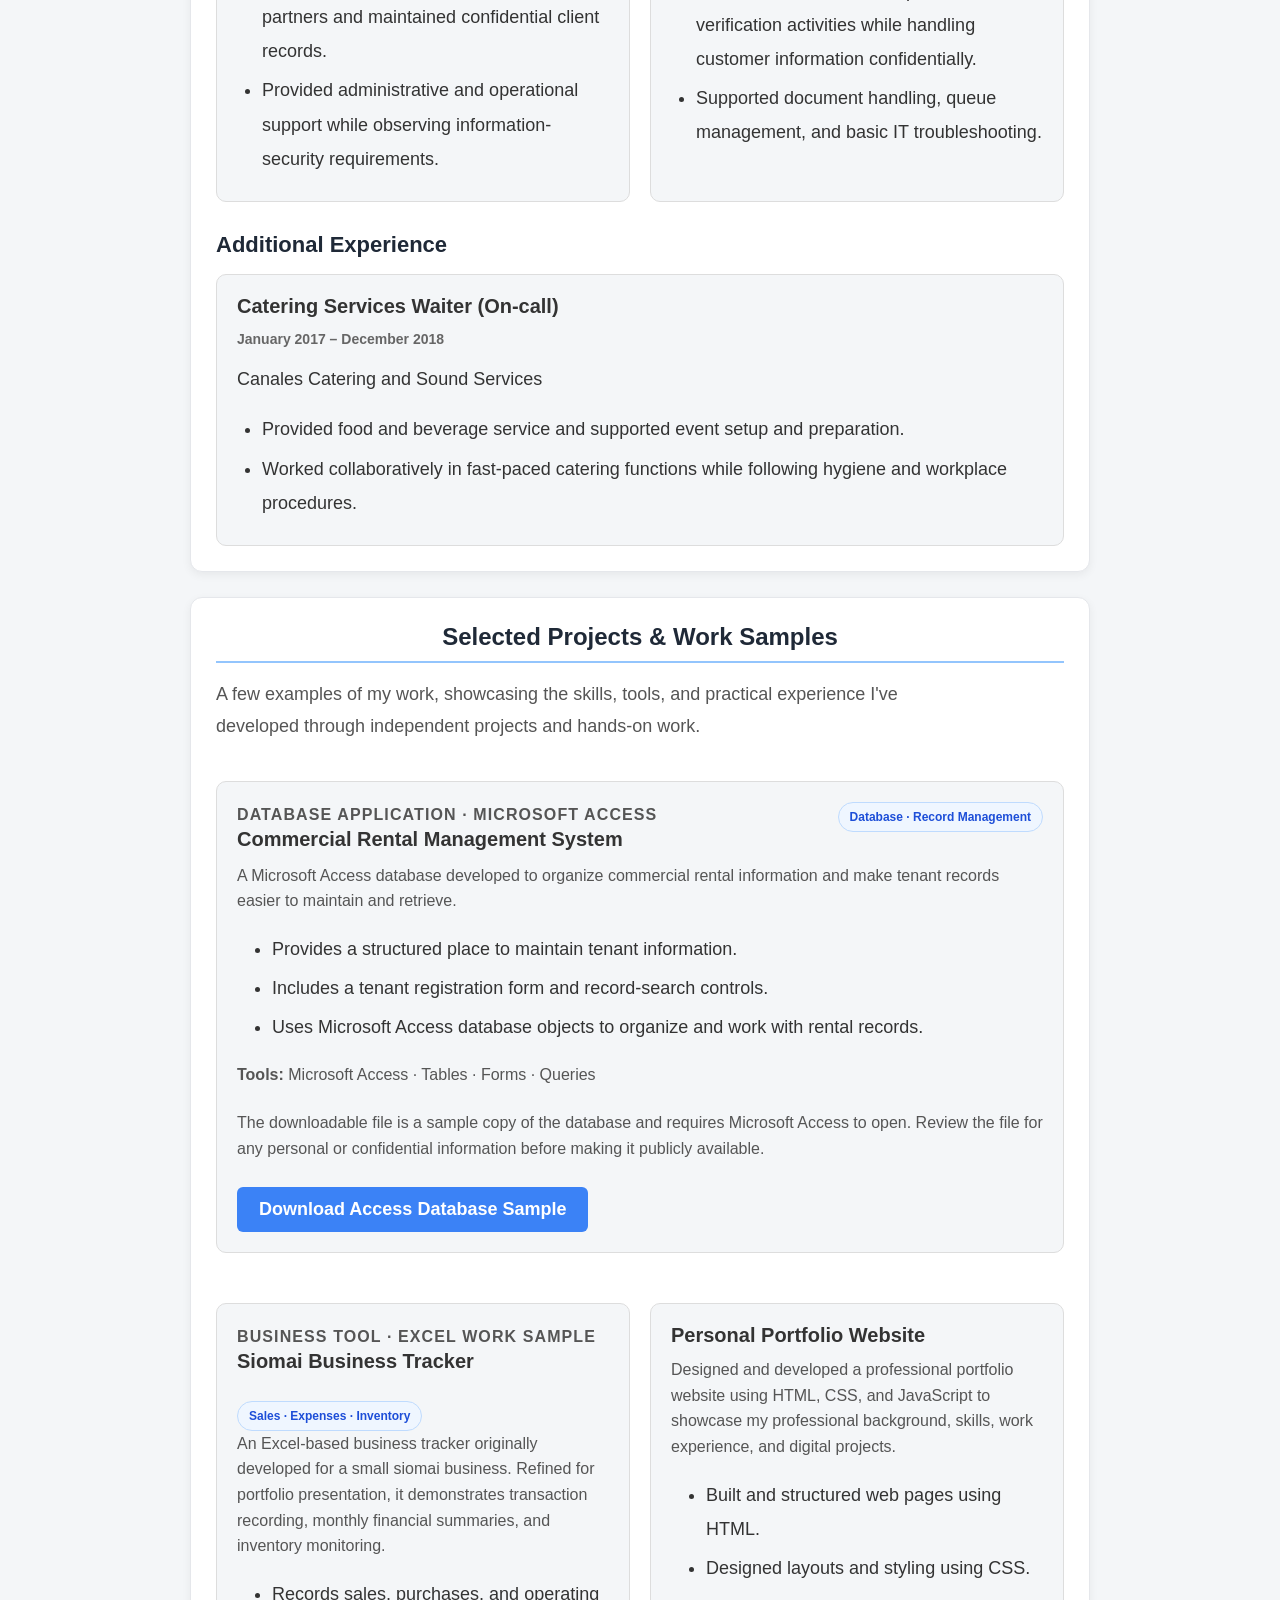
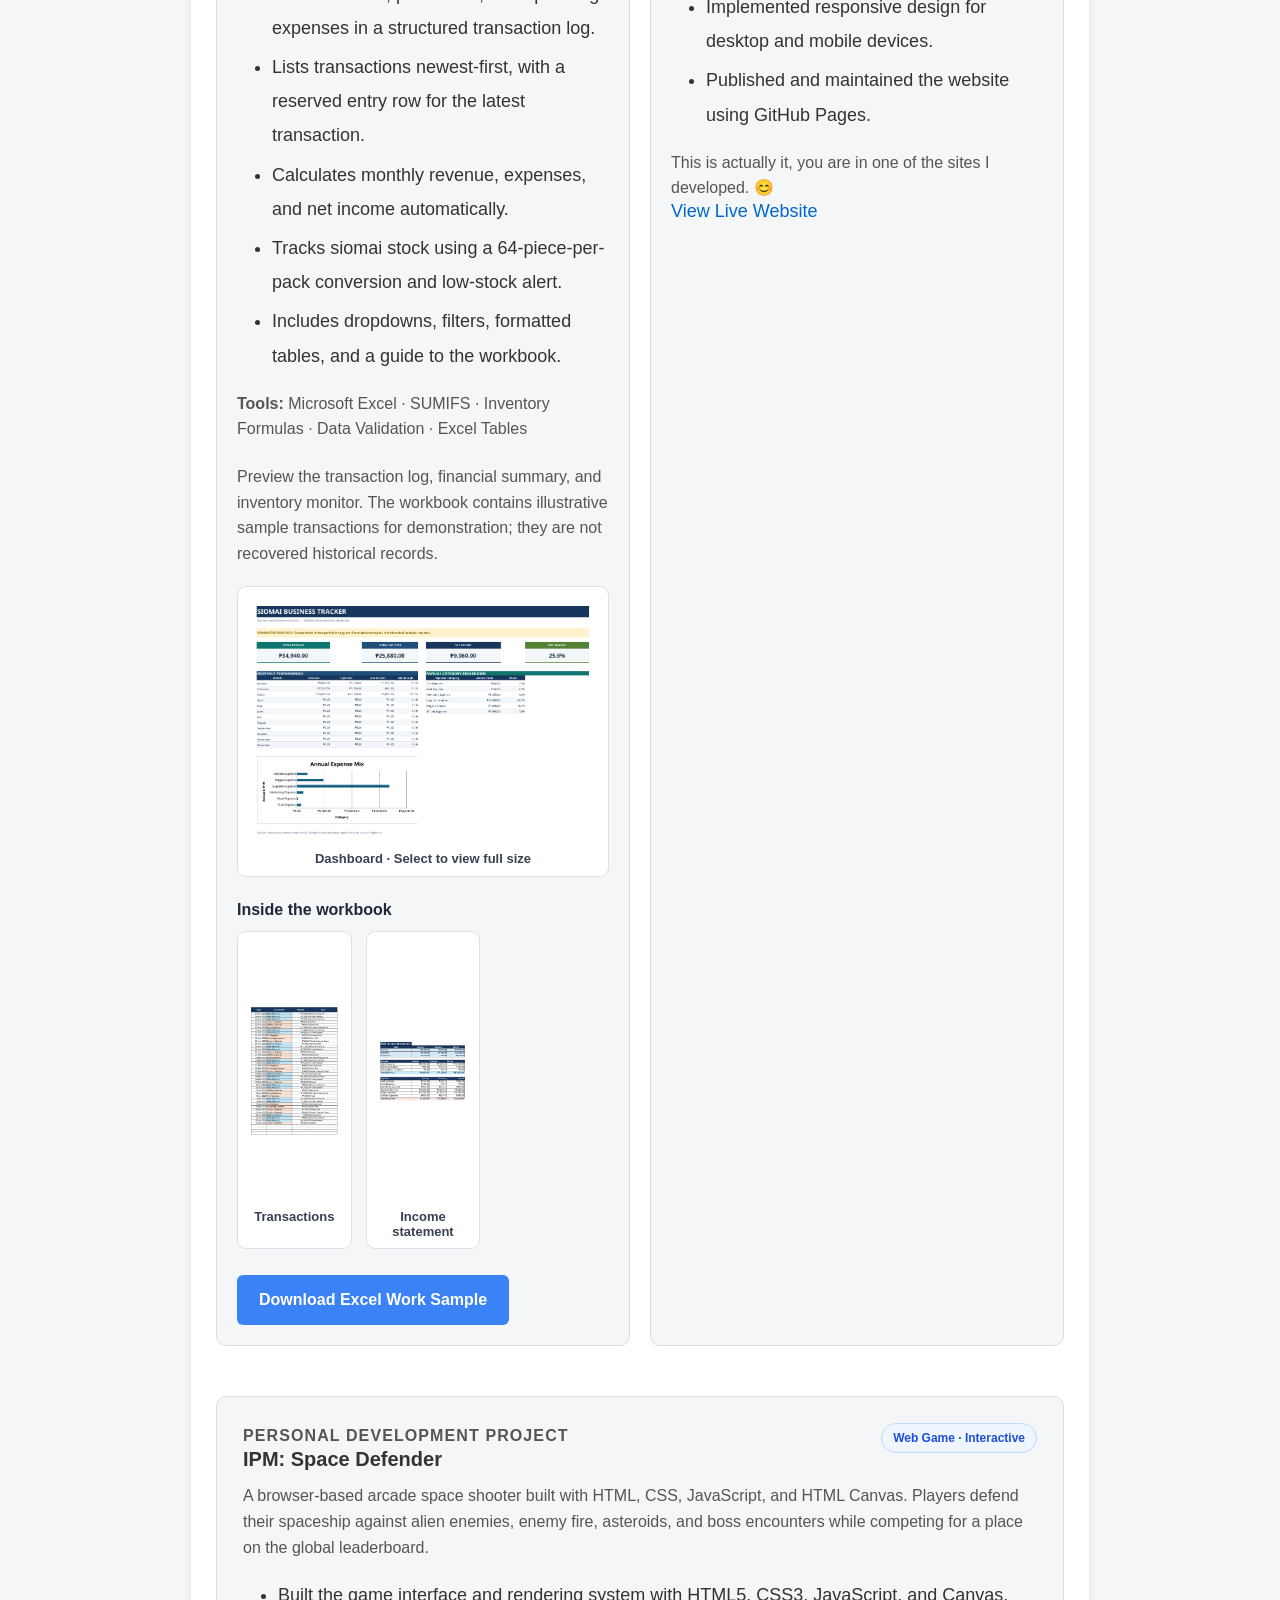
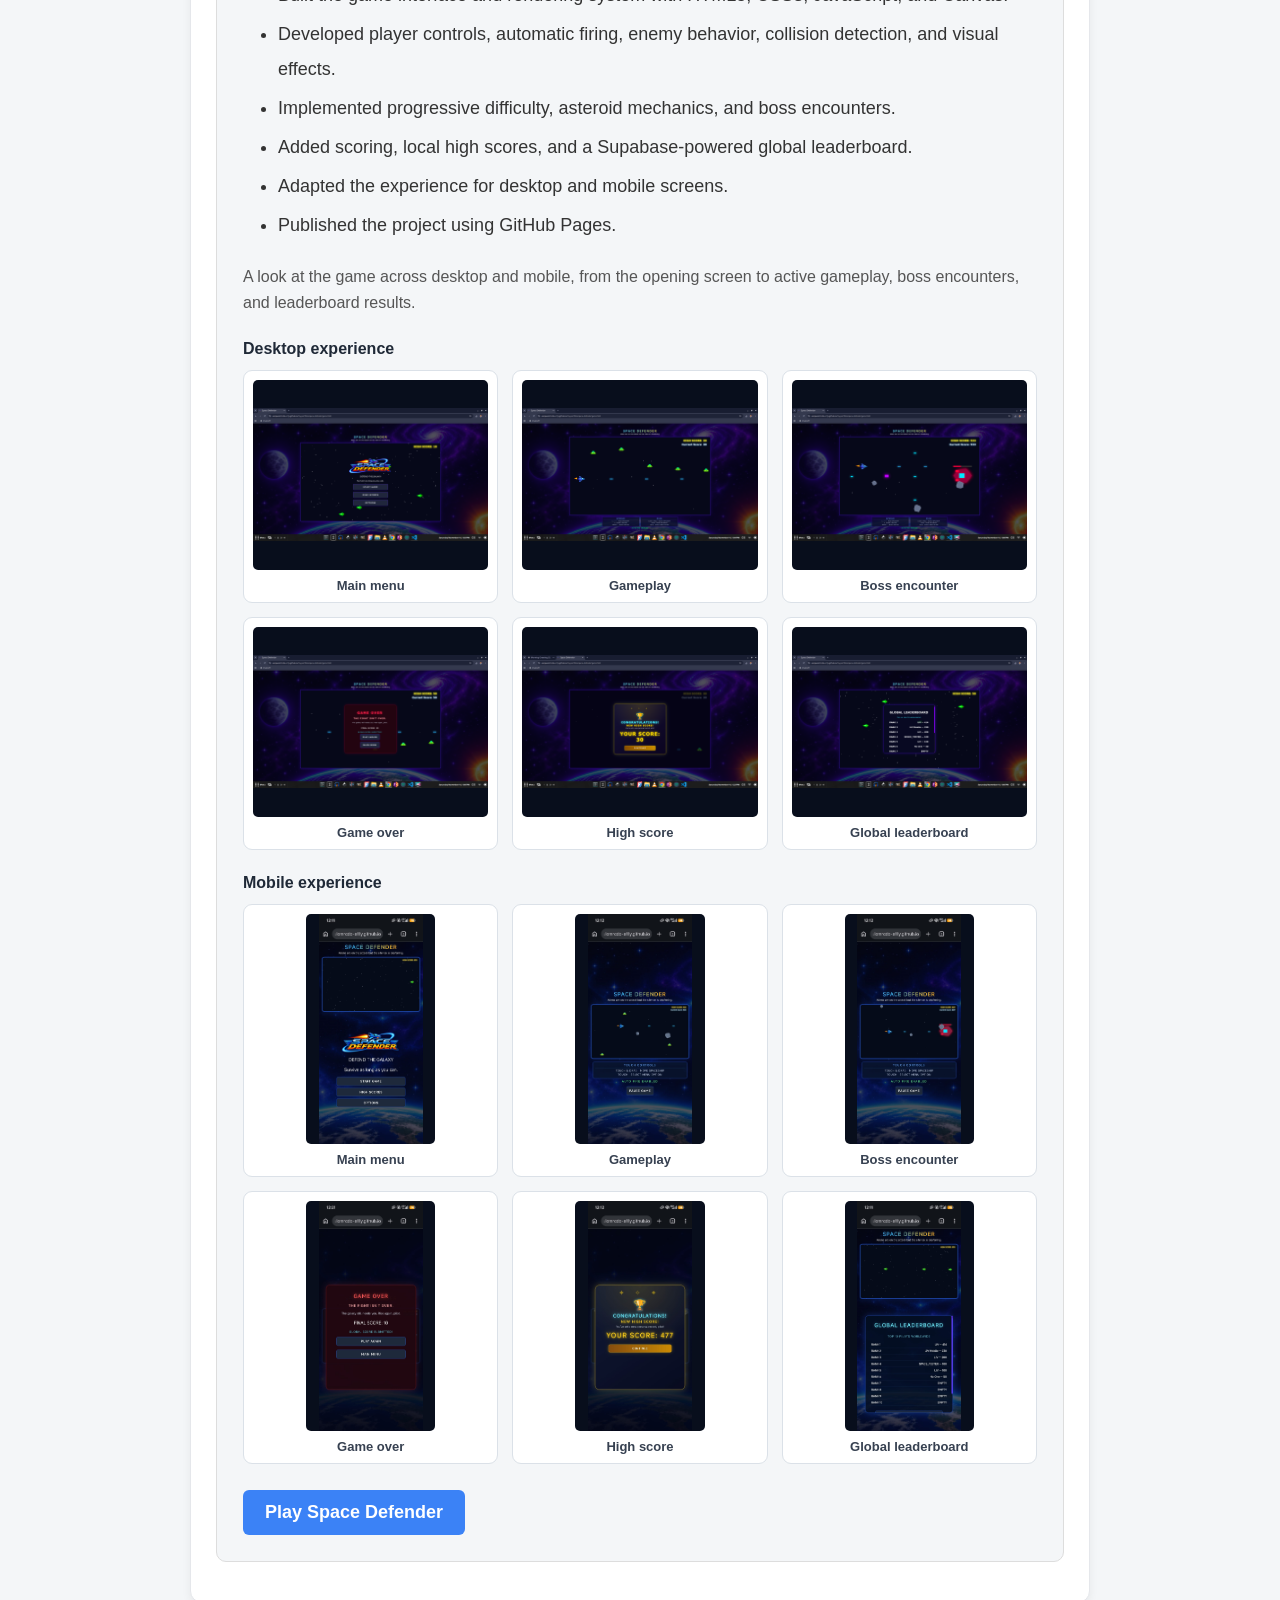
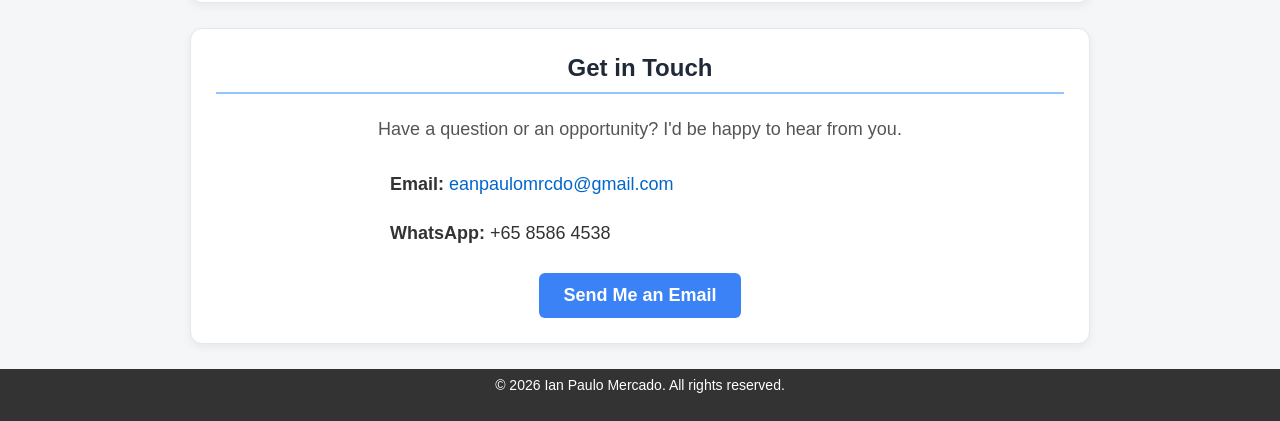
==== commit 9788a0b4: "Add files via upload" ====
--- a/index.html
+++ b/index.html
@@ -18,7 +18,7 @@
     ====================================== -->
     <div class="top-header">
         <header>
-            <h1>IAN PAULO MERCADO | Professional Portfolio</h1>
+            <h1>IAN PAULO C. MERCADO | Professional Portfolio</h1>
         </header>
 
         <nav>
@@ -26,7 +26,7 @@
             <a href="#about">About Me</a>
             <a href="#skills">Skills</a>
             <a href="#professional-experience">Professional Experience</a>
-            <a href="#my-projects">My Projects</a>
+            <a href="#my-projects">Projects &amp; Work Samples</a>
             <a href="#contact">Contact</a>
             <a href="other-side.html">The Other Side of Me</a>
         </nav>
@@ -39,17 +39,17 @@
         ====================================== -->
         <section id="introduction" class="hero">
             <p class="hero-label">
-                OPERATIONS · COORDINATION · CLIENT SUPPORT · DIGITAL SKILLS
+                ADMINISTRATION · OPERATIONS · COORDINATION · DIGITAL SUPPORT
             </p>
 
-            <h2>Operations, Coordination &amp; Digital Support Professional</h2>
+            <h2>Administrative, Operations &amp; Digital Support Professional</h2>
 
             <p>
-                I bring experience across administrative operations, team
-                coordination, client support, documentation, and digital tools.
-                I take a practical, organized approach to solving problems,
-                supporting people, and keeping work moving across different
-                environments.
+                I bring more than six years of experience supporting office administration,
+                workforce coordination, records management, procurement, and day-to-day
+                operations. Alongside my professional experience, I have developed practical
+                digital skills through remote virtual-assistant work and independent projects
+                involving spreadsheets, databases, and web technologies.
             </p>
 
             <div class="hero-buttons">
@@ -71,33 +71,27 @@
             <div class="about-container">
                 <div class="about-text">
                     <p>
-                        I hold a degree in
-                        <strong>Commerce, Major in Banking and Finance</strong>,
-                        and have professional experience in both private and
-                        government institutions. My career background includes
-                        administrative assistance, clerical work, data entry
-                        analysis, and supervisory responsibilities. Through
-                        these roles, I've gained experience in administrative
-                        operations, information management, workplace
-                        coordination, and supporting day-to-day business
-                        activities.
+                        I hold a <strong>Bachelor of Science in Commerce, major in Banking and Finance</strong>,
+                        and have built more than six years of experience across administrative,
+                        clerical, supervisory, and operational support roles in government and
+                        private-sector settings. My work has involved coordinating teams,
+                        maintaining records, preparing official documents and reports, supporting
+                        procurement activities, and helping day-to-day operations run smoothly.
                     </p>
 
                     <p>
-                        I've also explored online work through chat-based
-                        communication and freelance assistance, including
-                        helping clients with online account registration and
-                        ticket bookings. These experiences have allowed me
-                        to become more familiar with digital platforms,
-                        online transactions, and remote client support.
+                        I also bring remote virtual-assistant experience, including calendar and
+                        email coordination, data entry, travel arrangements, and document
+                        preparation. These responsibilities strengthened my ability to work
+                        independently, communicate professionally, and use digital tools to keep
+                        information and workflows organized.
                     </p>
 
                     <p>
-                        I'm passionate about technology, continuous learning,
-                        and expanding my professional capabilities. I'm
-                        currently developing my knowledge of web development
-                        and other digital tools while building on the
-                        experience and skills I've gained throughout my career.
+                        Beyond my employment experience, I enjoy applying what I know through
+                        independent projects. From business and database workbooks to a personal
+                        website and a browser-based game, these projects let me explore technology,
+                        solve practical problems, and continue developing my digital capabilities.
                     </p>
                 </div>
             </div>
@@ -107,16 +101,17 @@
              SKILLS
         ====================================== -->
         <section id="skills">
-            <h2>My Skills</h2>
+            <h2>Skills &amp; Technical Capabilities</h2>
 
             <div class="skills-container">
                 <div class="skill-card">
                     <h3>Administrative Support</h3>
                     <ul>
-                        <li>Data Entry</li>
-                        <li>Email Management</li>
-                        <li>File Organization</li>
-                        <li>Document Review</li>
+                        <li>Office Administration</li>
+                        <li>Document Control &amp; Digital Records</li>
+                        <li>Data Entry &amp; Record Accuracy</li>
+                        <li>Calendar, Email &amp; Appointment Coordination</li>
+                        <li>Confidential Information Handling</li>
                     </ul>
                 </div>
 
@@ -124,47 +119,51 @@
                     <h3>Microsoft Office</h3>
                     <ul>
                         <li>Microsoft Word</li>
-                        <li>Microsoft Excel (Intermediate)</li>
+                        <li>Microsoft Excel</li>
                         <li>Microsoft PowerPoint</li>
+                        <li>Microsoft Outlook</li>
+                        <li>Microsoft Access</li>
+                    </ul>
+                </div>
+
+                <div class="skill-card">
+                    <h3>Google Workspace</h3>
+                    <ul>
+                        <li>Google Docs</li>
+                        <li>Google Sheets</li>
+                        <li>Google Slides</li>
+                        <li>Gmail &amp; Google Drive</li>
+                        <li>Google Calendar</li>
                     </ul>
                 </div>
 
                 <div class="skill-card">
                     <h3>Operations &amp; Coordination</h3>
                     <ul>
-                        <li>Daily Operations Support</li>
-                        <li>Team Coordination</li>
-                        <li>Scheduling &amp; Follow-ups</li>
-                        <li>Inventory Monitoring</li>
+                        <li>Workforce Coordination</li>
+                        <li>Staff Supervision</li>
+                        <li>Procurement &amp; Inventory Monitoring</li>
+                        <li>Administrative Reporting</li>
+                        <li>Stakeholder Communication</li>
                     </ul>
                 </div>
 
                 <div class="skill-card">
-                    <h3>Communication &amp; Client Support</h3>
-                    <ul>
-                        <li>Professional Correspondence</li>
-                        <li>Online Client Assistance</li>
-                        <li>Stakeholder Coordination</li>
-                        <li>Internet Research</li>
+                    <h3>Design &amp; Multimedia</h3>
+                    <ul>
+                        <li>Canva</li>
+                        <li>Basic Video Editing</li>
+                        <li>Visual Content Creation</li>
                     </ul>
                 </div>
 
                 <div class="skill-card">
-                    <h3>Digital Content</h3>
-                    <ul>
-                        <li>Canva Editing</li>
-                        <li>Basic Video Editing</li>
-                    </ul>
-                </div>
-
-                <div class="skill-card">
-                    <h3>IT &amp; Technical Skills</h3>
-                    <ul>
-                        <li>Computer Troubleshooting</li>
-                        <li>HTML (Basic)</li>
-                        <li>CSS (Basic)</li>
-                        <li>Responsive Web Design</li>
-                        <li>GitHub Pages Deployment</li>
+                    <h3>Web &amp; Digital Tools</h3>
+                    <ul>
+                        <li>HTML, CSS &amp; JavaScript</li>
+                        <li>Basic Website Development</li>
+                        <li>Digital Filing Systems</li>
+                        <li>Document Management</li>
                     </ul>
                 </div>
             </div>
@@ -178,116 +177,93 @@
 
             <div class="experience-container">
 
-                <!-- 1. Supervisor -->
                 <div class="experience-card">
                     <h3>Supervisor – Public Market Office</h3>
-
-                    <p class="experience-date">
-                        April 2021 – July 2026
-                    </p>
-
-                    <p>Municipal Government of Jaro, Leyte</p>
-
-                    <ul>
-                        <li>Supervised market personnel and coordinated workforce deployment and daily operations.</li>
-                        <li>Processed lease applications and prepared administrative documents and operational reports.</li>
-                        <li>Managed procurement documentation, including Purchase Requests, Purchase Orders, and Disbursement Vouchers.</li>
-                        <li>Monitored inventory and coordinated with government departments and external stakeholders.</li>
-                    </ul>
-                </div>
-
-                <!-- 2. Virtual Assistant -->
+                    <p class="experience-date">April 2021 – July 2026</p>
+                    <p>Municipal Government of Jaro, Leyte · Philippines</p>
+                    <ul>
+                        <li>Led daily workforce coordination for a team that grew from 10 to 25 personnel, assigning duties and supporting operational coverage.</li>
+                        <li>Coordinated public market operations, including stall allocation, vendor placement, and organization of market spaces.</li>
+                        <li>Processed lease applications and coordinated supporting documents and endorsements for executive approval.</li>
+                        <li>Prepared official correspondence, operational reports, and administrative documents for management review.</li>
+                        <li>Coordinated with municipal departments, vendor associations, and other stakeholders to address operational requirements.</li>
+                        <li>Handled procurement documentation, including Purchase Requests, canvass forms, Purchase Orders, and Disbursement Vouchers; monitored supplies and inventory.</li>
+                        <li>Monitored commodity prices and supported policy development and ordinance revisions related to market operations.</li>
+                    </ul>
+                </div>
+
                 <div class="experience-card">
                     <h3>Virtual Assistant – Freelance</h3>
-
-                    <p class="experience-date">
-                        October 2025 – February 2026
-                    </p>
-
-                    <p>Confidential Client · U.S.-Based Remote Work</p>
-
-                    <ul>
-                        <li>Managed calendars, schedules, appointments, and client commitments.</li>
-                        <li>Handled client email accounts and professional communications.</li>
-                        <li>Performed data entry and maintained organized digital records.</li>
-                        <li>Coordinated travel arrangements and transportation bookings.</li>
-                        <li>Prepared and formatted business documents and process documentation.</li>
-                    </ul>
-                </div>
-
-                <!-- 3. Administrative Assistant -->
-                <div class="experience-card">
-                    <h3>Administrative Assistant</h3>
-
-                    <p class="experience-date">
-                        January 2020 – April 2021
-                    </p>
-
-                    <p>Municipal Government of Jaro, Leyte</p>
-
-                    <ul>
-                        <li>Drafted official communications, memoranda, and correspondence.</li>
-                        <li>Managed document routing, tracking, and incoming and outgoing records.</li>
-                        <li>Handled confidential government documents and maintained proper records.</li>
-                        <li>Supported procurement planning, inventory monitoring, and executive meetings.</li>
-                    </ul>
-                </div>
-
-                <!-- 4. Clerk -->
+                    <p class="experience-date">October 2025 – February 2026</p>
+                    <p>Confidential U.S.-Based Client · Remote</p>
+                    <ul>
+                        <li>Managed calendars, appointments, and email communications for multiple clients, maintaining organized schedules and timely responses.</li>
+                        <li>Performed data entry and maintained accurate digital records and client information.</li>
+                        <li>Coordinated travel arrangements and bookings according to client requirements and budgets.</li>
+                        <li>Prepared and formatted business documents and maintained process documentation to support consistent workflows.</li>
+                    </ul>
+                </div>
+
+                <div class="experience-card">
+                    <h3>Administrative Assistant – Municipal Administrator’s Office</h3>
+                    <p class="experience-date">January 2020 – April 2021</p>
+                    <p>Municipal Government of Jaro, Leyte · Philippines</p>
+                    <ul>
+                        <li>Researched government issuances and drafted memoranda, official communications, and correspondence for executive review.</li>
+                        <li>Tracked incoming and outgoing documents, managed routing, and maintained confidential records.</li>
+                        <li>Supported procurement planning, including preparation of the annual procurement plan, purchase monitoring, and inventory reporting.</li>
+                        <li>Compiled employee attendance logs, leave-credit information, and payroll supporting documents for salary processing.</li>
+                        <li>Maintained confidential compensation records and coordinated with accounting personnel to clarify and resolve payroll discrepancies.</li>
+                    </ul>
+                </div>
+
                 <div class="experience-card">
                     <h3>Clerk – Business Permits and Licensing Office</h3>
-
-                    <p class="experience-date">
-                        July 2019 – December 2019
-                    </p>
-
-                    <p>Municipal Government of Jaro, Leyte</p>
-
-                    <ul>
-                        <li>Processed business permit applications and verified documentary requirements.</li>
-                        <li>Assisted clients with application forms and permit procedures.</li>
-                        <li>Maintained physical and digital business permit records.</li>
-                        <li>Developed a digital filing database to improve document retrieval and organization.</li>
-                        <li>Prepared quarterly reports on registered businesses.</li>
-                    </ul>
-                </div>
-
-                <!-- 5. Executive Assistant -->
+                    <p class="experience-date">July 2019 – December 2019</p>
+                    <p>Municipal Government of Jaro, Leyte · Philippines</p>
+                    <ul>
+                        <li>Processed business permit applications, checked supporting documents, and guided applicants through requirements and procedures.</li>
+                        <li>Coordinated permit processing from submission through approval and release, and supported establishment inspections and compliance activities.</li>
+                        <li>Maintained physical and digital permit records and developed a digital filing database to improve document retrieval.</li>
+                        <li>Prepared quarterly reports on registered businesses for management monitoring.</li>
+                    </ul>
+                </div>
+
                 <div class="experience-card">
                     <h3>Executive Assistant – Confidential Engagement</h3>
-
-                    <p class="experience-date">
-                        January 2019 – June 2019
-                    </p>
-
-                    <p>Private Client · Tacloban City, Leyte</p>
-
-                    <ul>
-                        <li>Performed data entry, document verification, and report preparation using specialized software.</li>
-                        <li>Coordinated with external partners on documentation and administrative requirements.</li>
-                        <li>Managed confidential records and maintained information security.</li>
-                        <li>Supported administrative and operational activities.</li>
-                    </ul>
-                </div>
-
-                <!-- 6. On-the-Job Trainee -->
+                    <p class="experience-date">January 2019 – June 2019</p>
+                    <p>Private Client · Tacloban City, Philippines</p>
+                    <ul>
+                        <li>Completed data entry, document verification, and report preparation using specialized software.</li>
+                        <li>Coordinated documentation with external partners and maintained confidential client records.</li>
+                        <li>Provided administrative and operational support while observing information-security requirements.</li>
+                    </ul>
+                </div>
+
                 <div class="experience-card">
                     <h3>On-the-Job Trainee</h3>
-
-                    <p class="experience-date">
-                        July 2017 – December 2017
-                    </p>
-
-                    <p>ORIX Metro Leasing and Finance Corporation</p>
-
-                    <ul>
-                        <li>Reviewed loan and insurance applications for completeness and accuracy.</li>
-                        <li>Verified supporting documents and maintained organized customer records.</li>
-                        <li>Performed data entry and updated customer and application information.</li>
-                        <li>Handled confidential customer information and provided basic IT troubleshooting support.</li>
-                    </ul>
-                </div>
-
+                    <p class="experience-date">July 2017 – December 2017</p>
+                    <p>ORIX Metro Leasing and Finance Corporation · Tacloban City, Philippines</p>
+                    <ul>
+                        <li>Reviewed loan and insurance applications, verified supporting documents, and updated customer records.</li>
+                        <li>Assisted with collateral inspections and verification activities while handling customer information confidentially.</li>
+                        <li>Supported document handling, queue management, and basic IT troubleshooting.</li>
+                    </ul>
+                </div>
+
+            </div>
+
+            <h3 class="additional-experience-heading">Additional Experience</h3>
+            <div class="experience-container">
+                <div class="experience-card">
+                    <h3>Catering Services Waiter (On-call)</h3>
+                    <p class="experience-date">January 2017 – December 2018</p>
+                    <p>Canales Catering and Sound Services</p>
+                    <ul>
+                        <li>Provided food and beverage service and supported event setup and preparation.</li>
+                        <li>Worked collaboratively in fast-paced catering functions while following hygiene and workplace procedures.</li>
+                    </ul>
+                </div>
             </div>
         </section>
 
@@ -295,9 +271,14 @@
              PROJECTS
         ====================================== -->
         <section id="my-projects">
-            <h2>My Projects</h2>
-
-                <div class="project-container">
+            <h2>Selected Projects &amp; Work Samples</h2>
+
+            <p class="projects-intro">
+                A few examples of my work, showcasing the skills, tools, and practical
+                experience I've developed through independent projects and hands-on work.
+            </p>
+
+            <div class="project-container">
 
 <div class="project-card database-project">
                     <div class="project-heading-row">
@@ -393,11 +374,11 @@
                 </div>
 
                 <div class="project-card">
-                    <h3>Personal Portfolio Website Development</h3>
+                    <h3>Personal Portfolio Website</h3>
 
                     <p>
                         Designed and developed a professional portfolio website
-                        using HTML and CSS to showcase my professional background,
+                        using HTML, CSS, and JavaScript to showcase my professional background,
                         skills, work experience, and digital projects.
                     </p>
 
--- a/css/style.css
+++ b/css/style.css
@@ -314,6 +314,22 @@
     font-size: 14px;
 }
 
+
+
+/* Additional headings and introduction for the portfolio's work samples */
+.projects-intro {
+    max-width: 760px;
+    color: #555555;
+    line-height: 1.75;
+    margin: -4px 0 24px;
+}
+
+.additional-experience-heading {
+    margin: 30px 0 16px;
+    color: #1f2937;
+    font-size: 22px;
+}
+
 /* =====================================
    12. TABLET RESPONSIVENESS
 ===================================== */
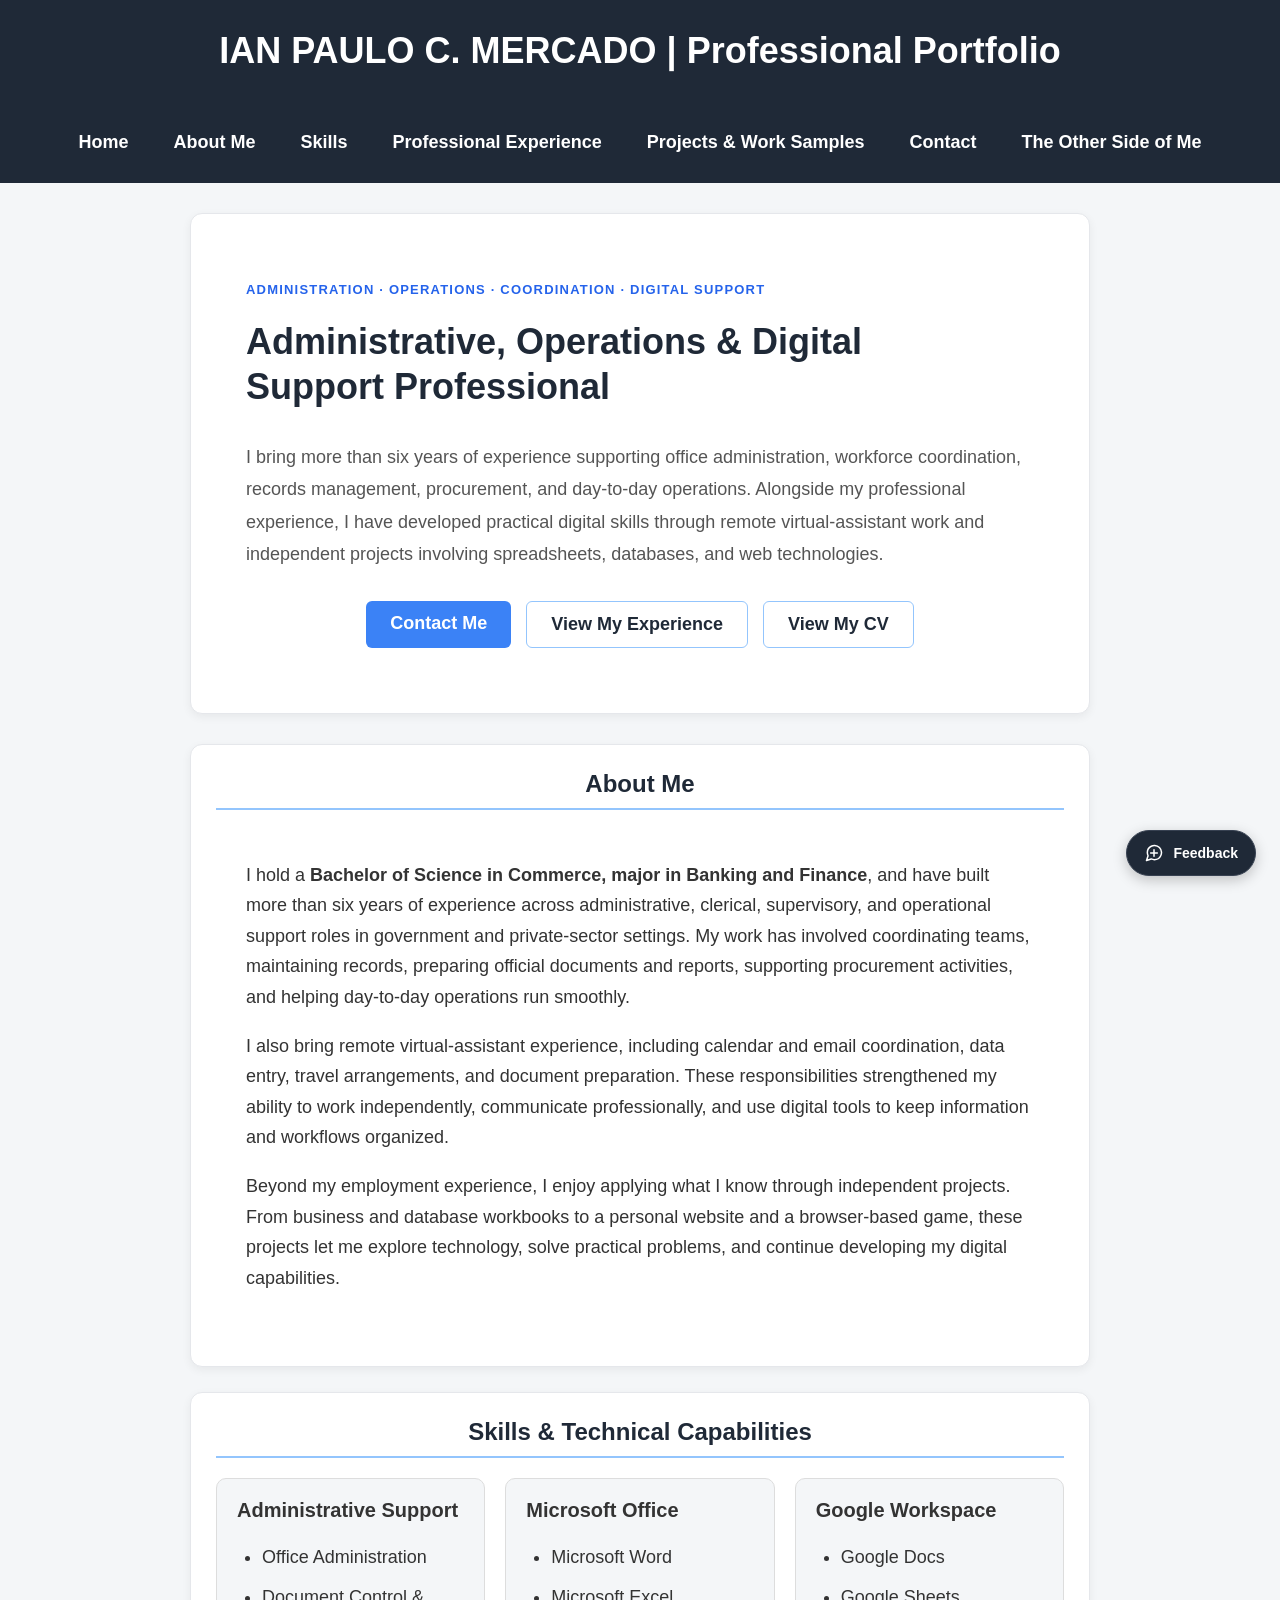
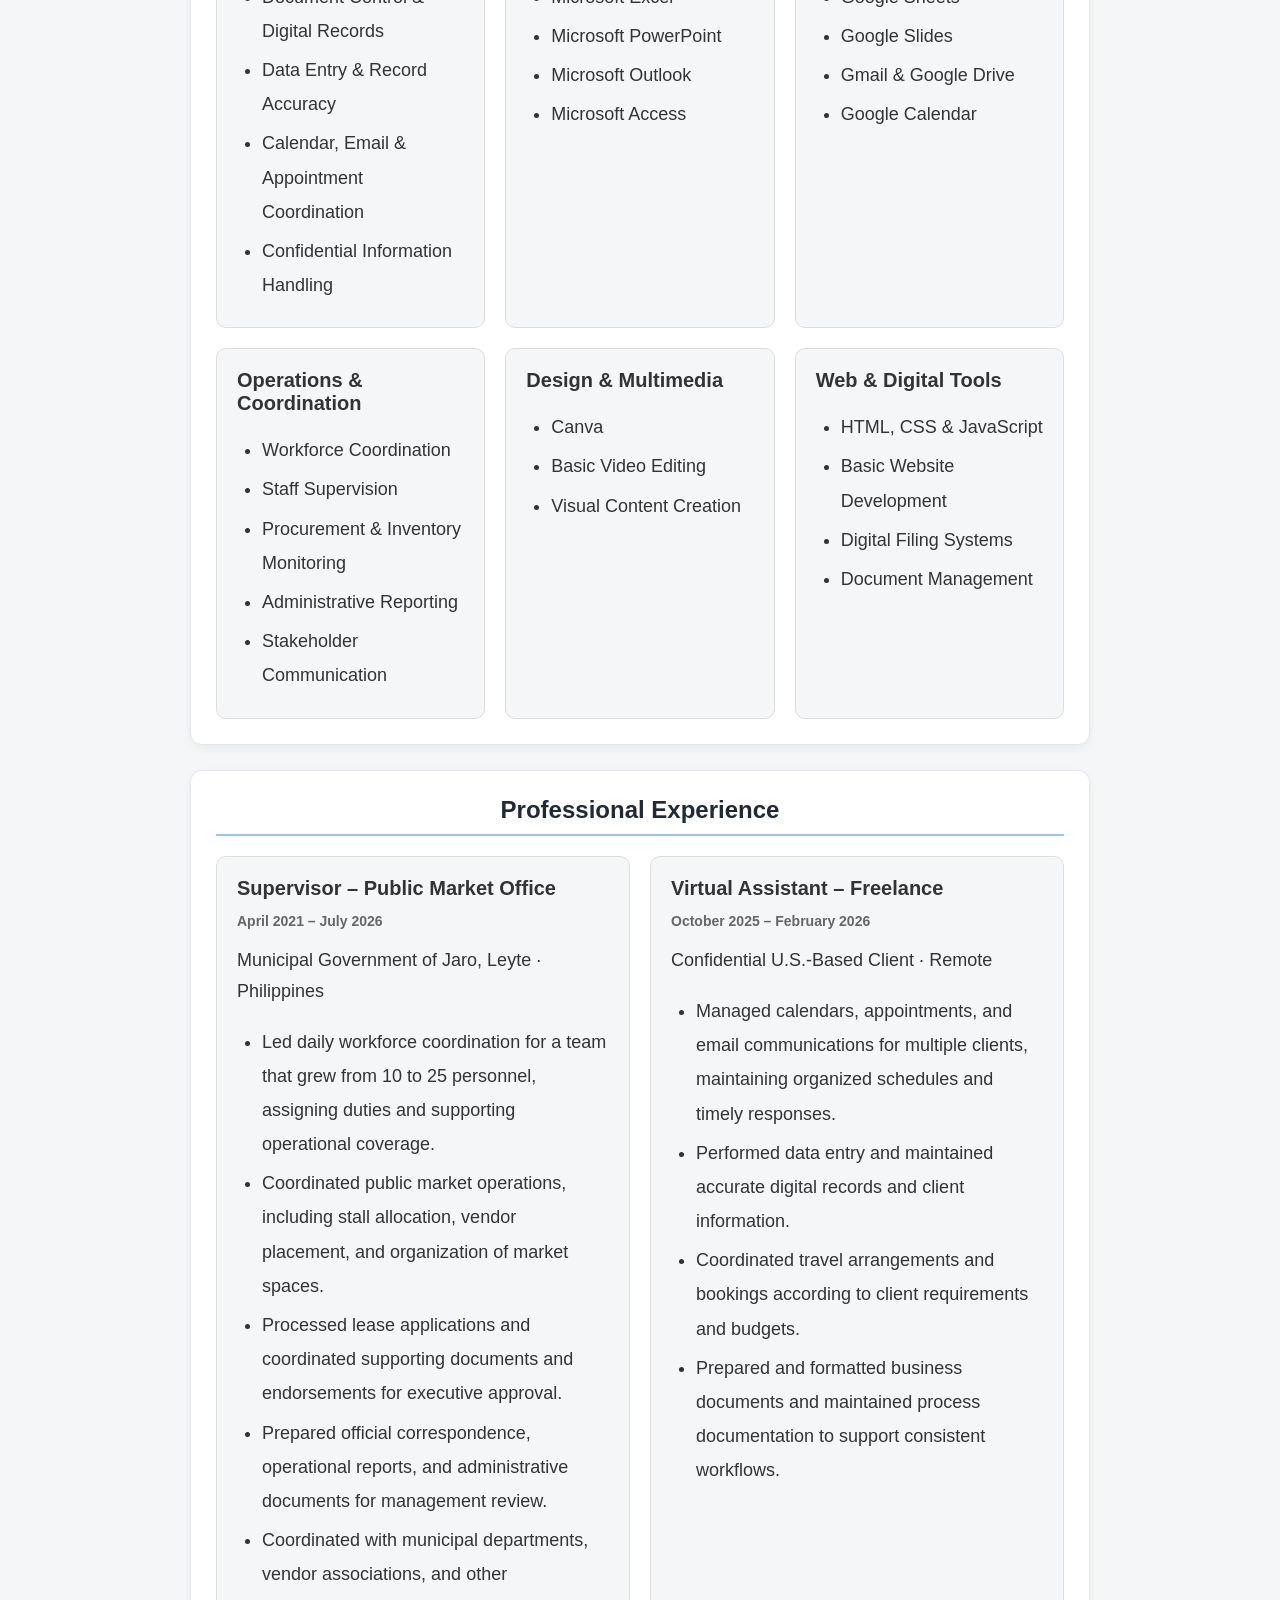
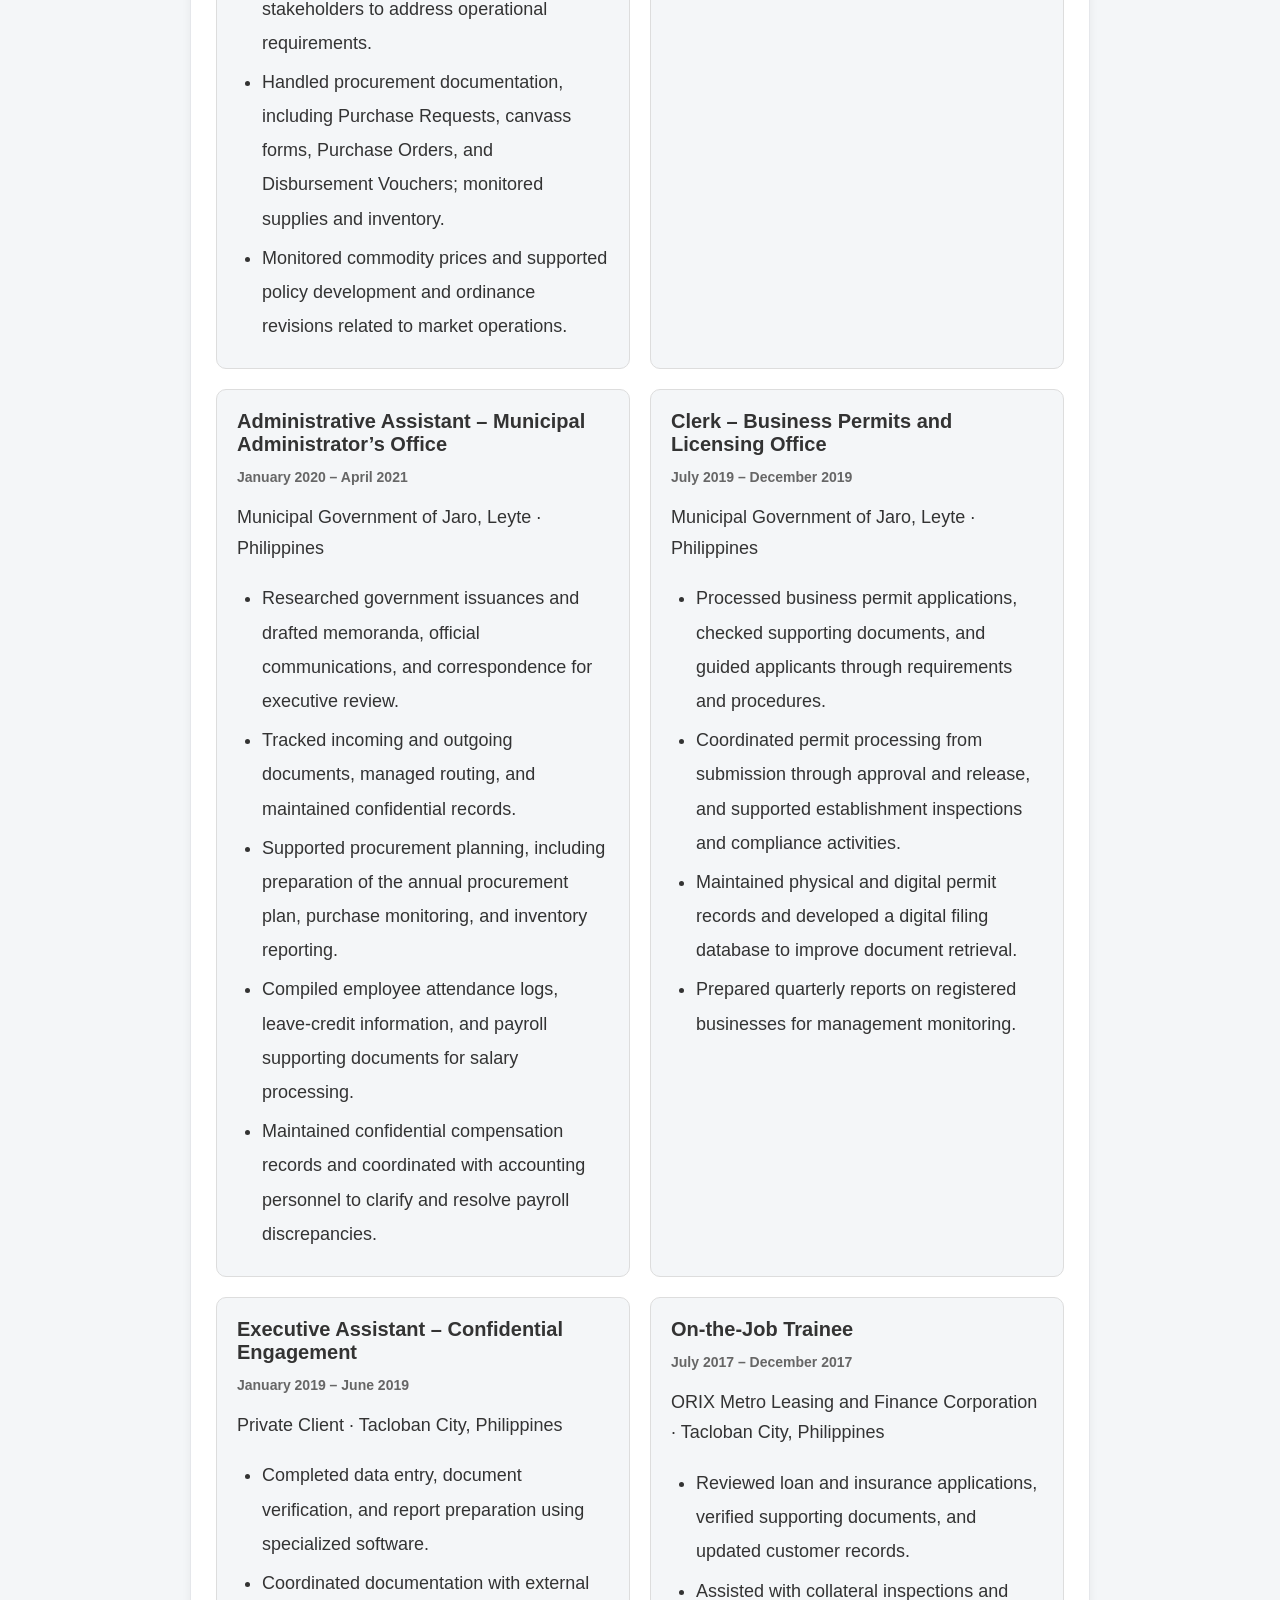
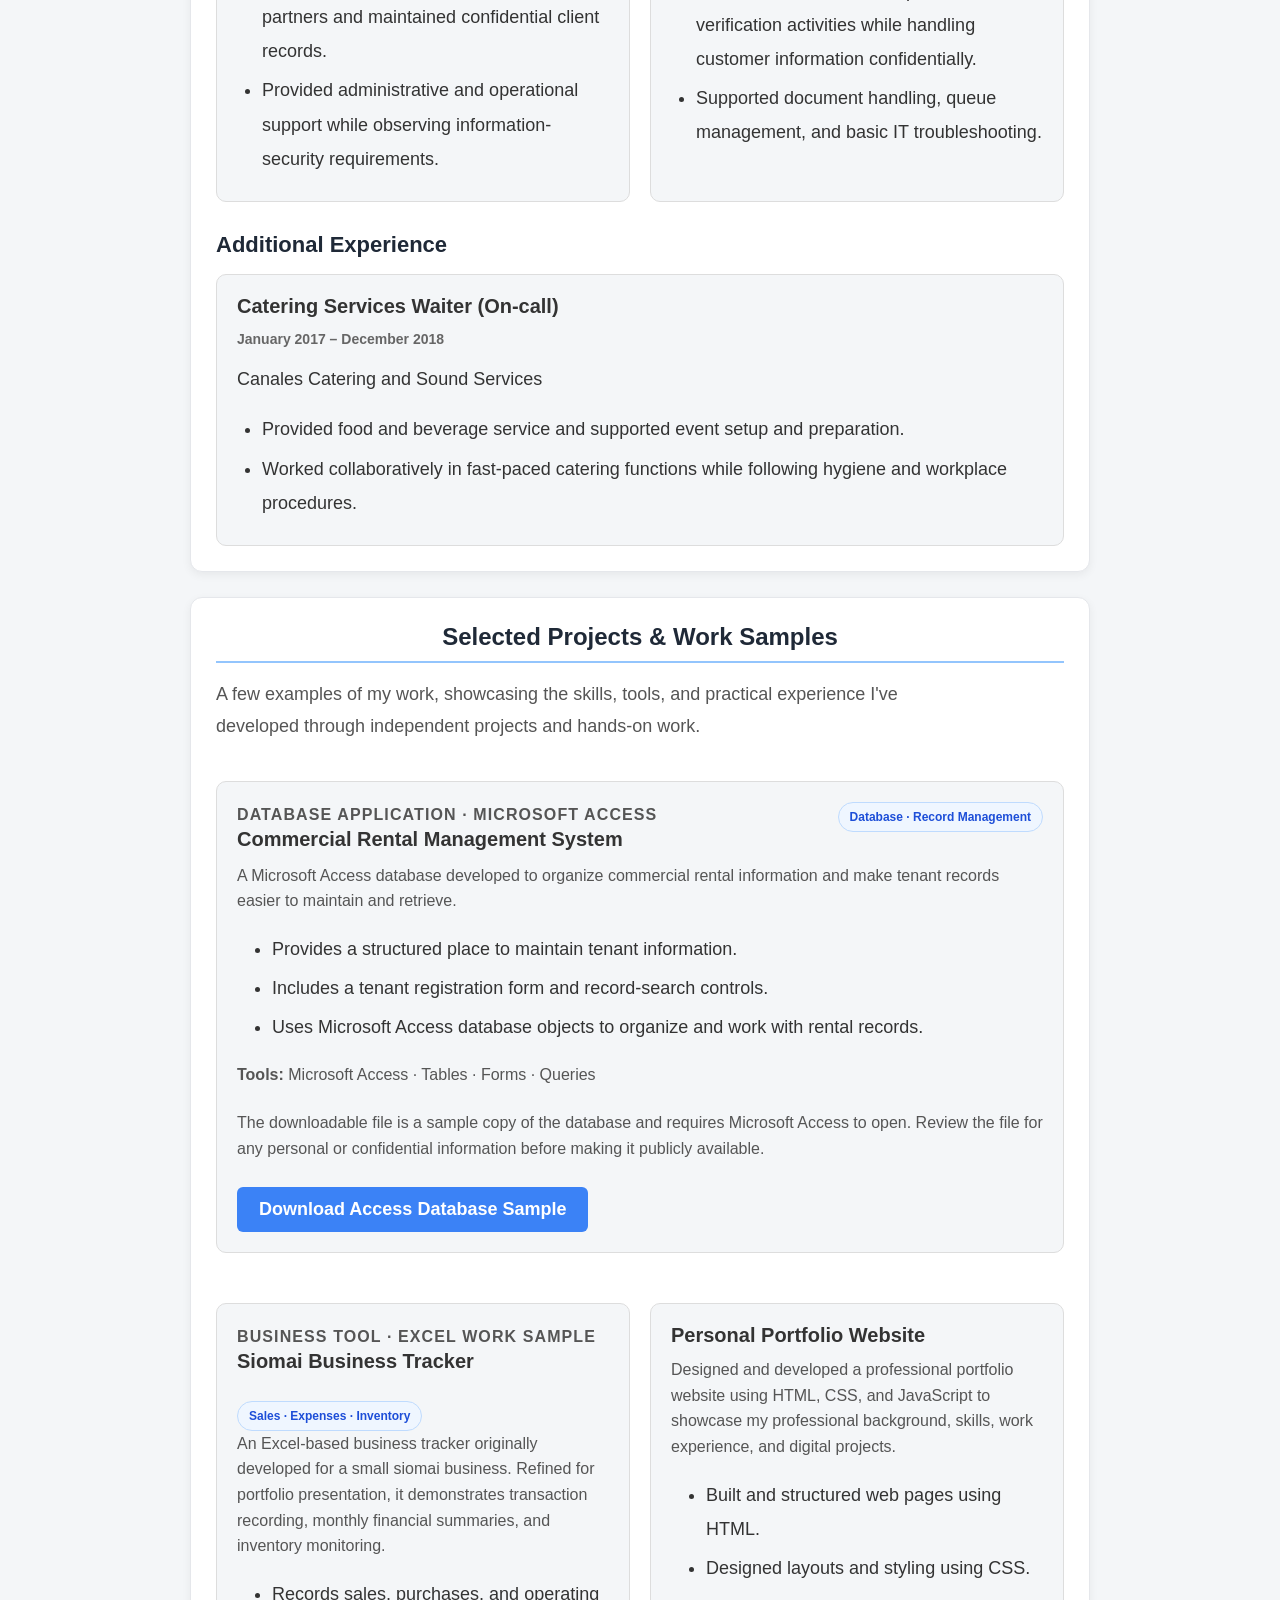
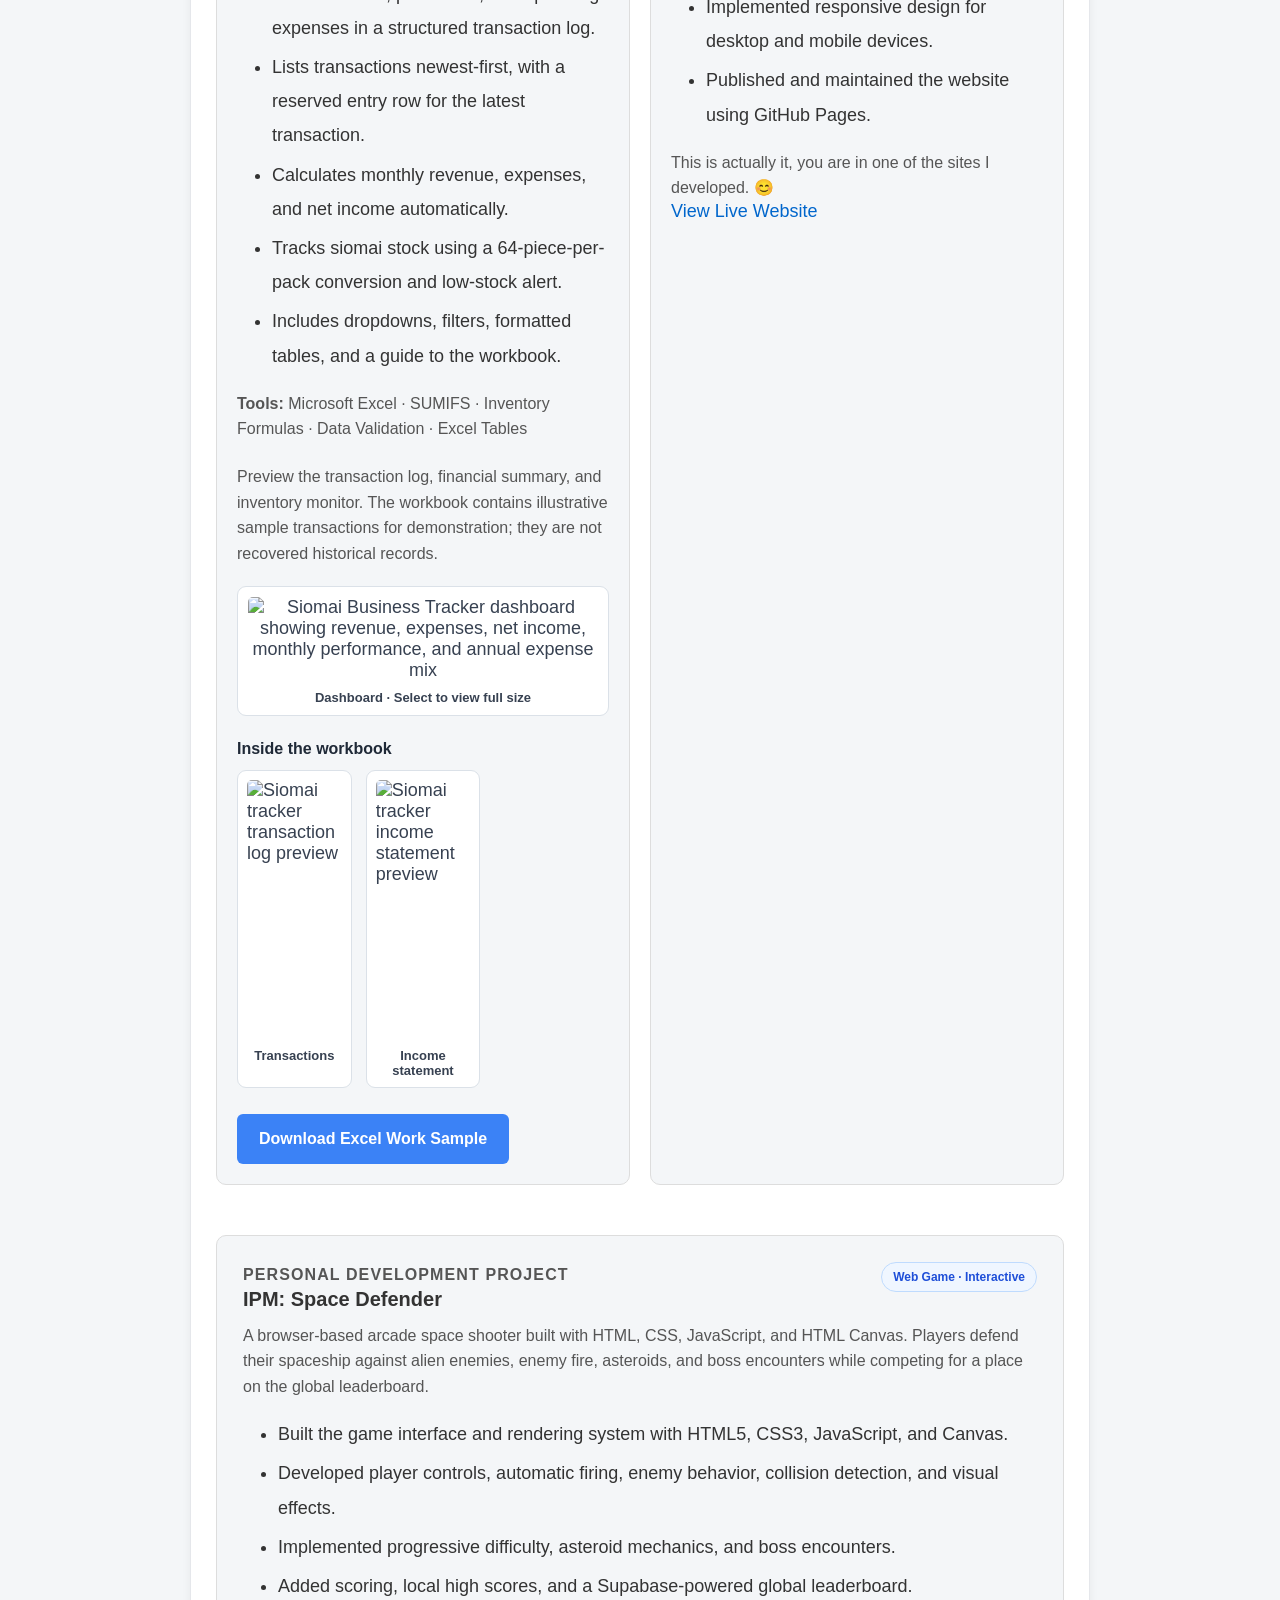
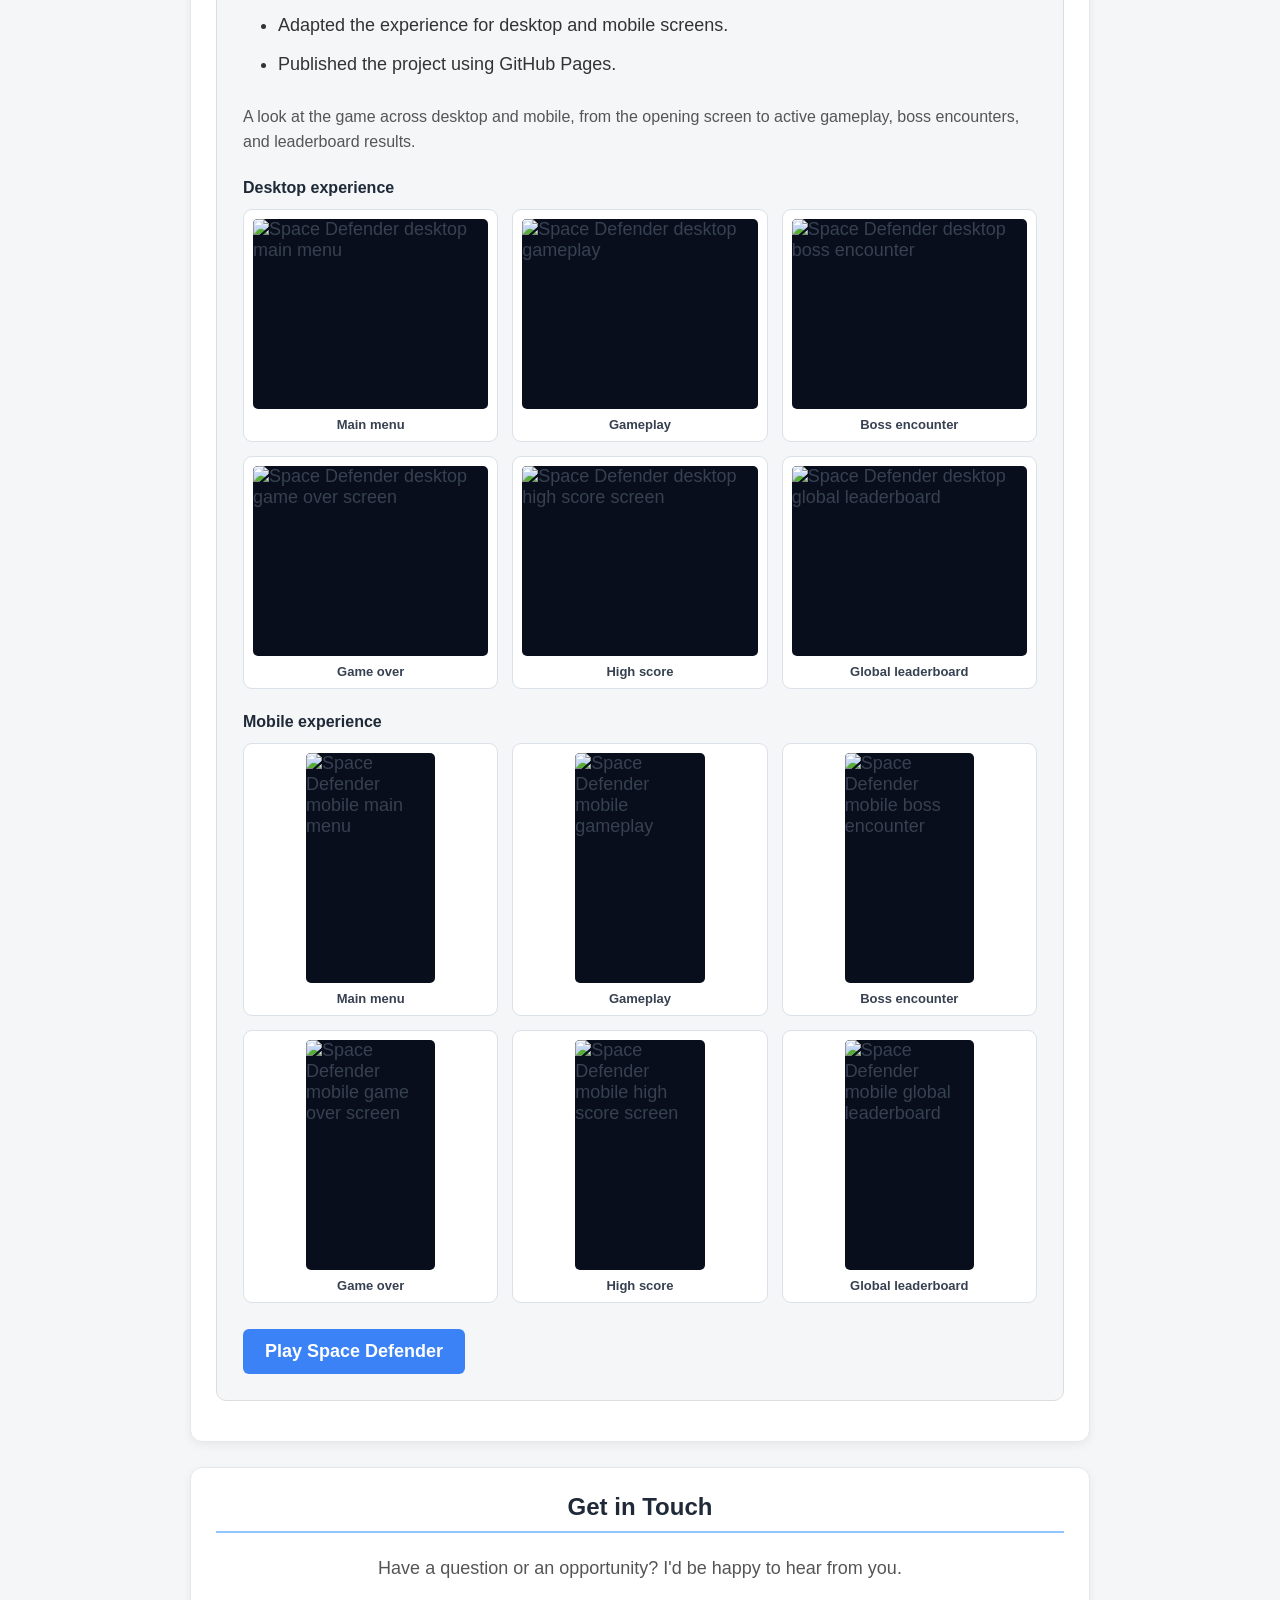
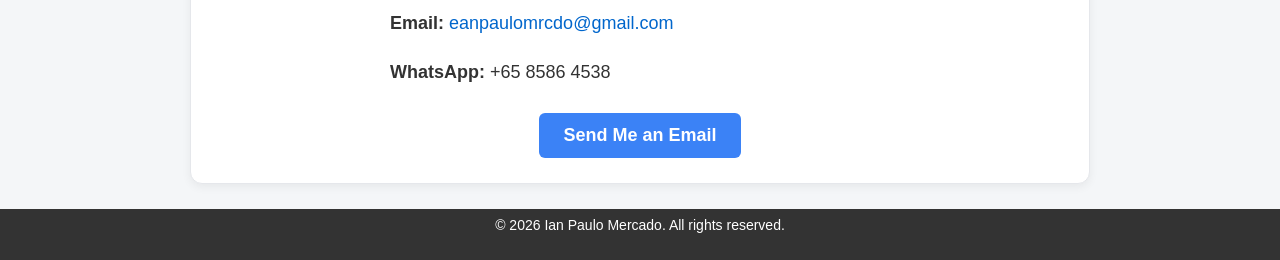
==== commit 705cc524: "Add files via upload" ====
--- a/index.html
+++ b/index.html
@@ -346,8 +346,8 @@
                     </p>
 
                     <div class="workbook-featured-preview">
-                        <a href="images/siomai-tracker/dashboard-preview.png" target="_blank" rel="noopener noreferrer">
-                            <img src="images/siomai-tracker/dashboard-preview.png" alt="Siomai Business Tracker dashboard showing revenue, expenses, net income, monthly performance, and annual expense mix" loading="lazy">
+                        <a href="images/siomai-tracker/dashboard-preview.webp" target="_blank" rel="noopener noreferrer">
+                            <img src="images/siomai-tracker/dashboard-preview.webp" alt="Siomai Business Tracker dashboard showing revenue, expenses, net income, monthly performance, and annual expense mix" loading="lazy" decoding="async">
                             <span>Dashboard · Select to view full size</span>
                         </a>
                     </div>
@@ -355,12 +355,12 @@
                     <div class="screenshot-group">
                         <h4>Inside the workbook</h4>
                         <div class="screenshot-gallery siomai-gallery">
-                            <a href="images/siomai-tracker/transactions-preview.png" target="_blank" rel="noopener noreferrer">
-                                <img src="images/siomai-tracker/transactions-preview.png" alt="Siomai tracker transaction log preview" loading="lazy">
+                            <a href="images/siomai-tracker/transactions-preview.webp" target="_blank" rel="noopener noreferrer">
+                                <img src="images/siomai-tracker/transactions-preview.webp" alt="Siomai tracker transaction log preview" loading="lazy" decoding="async">
                                 <span>Transactions</span>
                             </a>
-                            <a href="images/siomai-tracker/income-statement-preview.png" target="_blank" rel="noopener noreferrer">
-                                <img src="images/siomai-tracker/income-statement-preview.png" alt="Siomai tracker income statement preview" loading="lazy">
+                            <a href="images/siomai-tracker/income-statement-preview.webp" target="_blank" rel="noopener noreferrer">
+                                <img src="images/siomai-tracker/income-statement-preview.webp" alt="Siomai tracker income statement preview" loading="lazy" decoding="async">
                                 <span>Income statement</span>
                             </a>
                         </div>
@@ -431,28 +431,28 @@
     <div class="screenshot-group">
         <h4>Desktop experience</h4>
         <div class="screenshot-gallery desktop-gallery">
-            <a href="images/space-defender/Desktop-MainScreen.png" target="_blank" rel="noopener noreferrer">
-                <img src="images/space-defender/Desktop-MainScreen.png" alt="Space Defender desktop main menu" loading="lazy">
+            <a href="images/space-defender/Desktop-MainScreen.webp" target="_blank" rel="noopener noreferrer">
+                <img src="images/space-defender/Desktop-MainScreen.webp" alt="Space Defender desktop main menu" loading="lazy" decoding="async">
                 <span>Main menu</span>
             </a>
-            <a href="images/space-defender/Desktop-GameScreen.png" target="_blank" rel="noopener noreferrer">
-                <img src="images/space-defender/Desktop-GameScreen.png" alt="Space Defender desktop gameplay" loading="lazy">
+            <a href="images/space-defender/Desktop-GameScreen.webp" target="_blank" rel="noopener noreferrer">
+                <img src="images/space-defender/Desktop-GameScreen.webp" alt="Space Defender desktop gameplay" loading="lazy" decoding="async">
                 <span>Gameplay</span>
             </a>
-            <a href="images/space-defender/Desktop-BossFightScreen.png" target="_blank" rel="noopener noreferrer">
-                <img src="images/space-defender/Desktop-BossFightScreen.png" alt="Space Defender desktop boss encounter" loading="lazy">
+            <a href="images/space-defender/Desktop-BossFightScreen.webp" target="_blank" rel="noopener noreferrer">
+                <img src="images/space-defender/Desktop-BossFightScreen.webp" alt="Space Defender desktop boss encounter" loading="lazy" decoding="async">
                 <span>Boss encounter</span>
             </a>
-            <a href="images/space-defender/Desktop-GameoverScreen.png" target="_blank" rel="noopener noreferrer">
-                <img src="images/space-defender/Desktop-GameoverScreen.png" alt="Space Defender desktop game over screen" loading="lazy">
+            <a href="images/space-defender/Desktop-GameoverScreen.webp" target="_blank" rel="noopener noreferrer">
+                <img src="images/space-defender/Desktop-GameoverScreen.webp" alt="Space Defender desktop game over screen" loading="lazy" decoding="async">
                 <span>Game over</span>
             </a>
-            <a href="images/space-defender/Desktop_HighScoreScreen.png" target="_blank" rel="noopener noreferrer">
-                <img src="images/space-defender/Desktop_HighScoreScreen.png" alt="Space Defender desktop high score screen" loading="lazy">
+            <a href="images/space-defender/Desktop_HighScoreScreen.webp" target="_blank" rel="noopener noreferrer">
+                <img src="images/space-defender/Desktop_HighScoreScreen.webp" alt="Space Defender desktop high score screen" loading="lazy" decoding="async">
                 <span>High score</span>
             </a>
-            <a href="images/space-defender/Desktop-GlobalLeaderboardScreen.png" target="_blank" rel="noopener noreferrer">
-                <img src="images/space-defender/Desktop-GlobalLeaderboardScreen.png" alt="Space Defender desktop global leaderboard" loading="lazy">
+            <a href="images/space-defender/Desktop-GlobalLeaderboardScreen.webp" target="_blank" rel="noopener noreferrer">
+                <img src="images/space-defender/Desktop-GlobalLeaderboardScreen.webp" alt="Space Defender desktop global leaderboard" loading="lazy" decoding="async">
                 <span>Global leaderboard</span>
             </a>
         </div>
@@ -461,28 +461,28 @@
     <div class="screenshot-group">
         <h4>Mobile experience</h4>
         <div class="screenshot-gallery mobile-gallery">
-            <a href="images/space-defender/Mobile-MainScreen.jpeg" target="_blank" rel="noopener noreferrer">
-                <img src="images/space-defender/Mobile-MainScreen.jpeg" alt="Space Defender mobile main menu" loading="lazy">
+            <a href="images/space-defender/Mobile-MainScreen.webp" target="_blank" rel="noopener noreferrer">
+                <img src="images/space-defender/Mobile-MainScreen.webp" alt="Space Defender mobile main menu" loading="lazy" decoding="async">
                 <span>Main menu</span>
             </a>
-            <a href="images/space-defender/Mobile-GameScreen.jpeg" target="_blank" rel="noopener noreferrer">
-                <img src="images/space-defender/Mobile-GameScreen.jpeg" alt="Space Defender mobile gameplay" loading="lazy">
+            <a href="images/space-defender/Mobile-GameScreen.webp" target="_blank" rel="noopener noreferrer">
+                <img src="images/space-defender/Mobile-GameScreen.webp" alt="Space Defender mobile gameplay" loading="lazy" decoding="async">
                 <span>Gameplay</span>
             </a>
-            <a href="images/space-defender/Mobile-BossFightScreen.jpeg" target="_blank" rel="noopener noreferrer">
-                <img src="images/space-defender/Mobile-BossFightScreen.jpeg" alt="Space Defender mobile boss encounter" loading="lazy">
+            <a href="images/space-defender/Mobile-BossFightScreen.webp" target="_blank" rel="noopener noreferrer">
+                <img src="images/space-defender/Mobile-BossFightScreen.webp" alt="Space Defender mobile boss encounter" loading="lazy" decoding="async">
                 <span>Boss encounter</span>
             </a>
-            <a href="images/space-defender/Mobile-GameOverScreen.jpeg" target="_blank" rel="noopener noreferrer">
-                <img src="images/space-defender/Mobile-GameOverScreen.jpeg" alt="Space Defender mobile game over screen" loading="lazy">
+            <a href="images/space-defender/Mobile-GameOverScreen.webp" target="_blank" rel="noopener noreferrer">
+                <img src="images/space-defender/Mobile-GameOverScreen.webp" alt="Space Defender mobile game over screen" loading="lazy" decoding="async">
                 <span>Game over</span>
             </a>
-            <a href="images/space-defender/Mobile-HighScoreScreen.jpeg" target="_blank" rel="noopener noreferrer">
-                <img src="images/space-defender/Mobile-HighScoreScreen.jpeg" alt="Space Defender mobile high score screen" loading="lazy">
+            <a href="images/space-defender/Mobile-HighScoreScreen.webp" target="_blank" rel="noopener noreferrer">
+                <img src="images/space-defender/Mobile-HighScoreScreen.webp" alt="Space Defender mobile high score screen" loading="lazy" decoding="async">
                 <span>High score</span>
             </a>
-            <a href="images/space-defender/Mobile-GlobalLeaderboardScreen.jpeg" target="_blank" rel="noopener noreferrer">
-                <img src="images/space-defender/Mobile-GlobalLeaderboardScreen.jpeg" alt="Space Defender mobile global leaderboard" loading="lazy">
+            <a href="images/space-defender/Mobile-GlobalLeaderboardScreen.webp" target="_blank" rel="noopener noreferrer">
+                <img src="images/space-defender/Mobile-GlobalLeaderboardScreen.webp" alt="Space Defender mobile global leaderboard" loading="lazy" decoding="async">
                 <span>Global leaderboard</span>
             </a>
         </div>
--- a/css/style.css
+++ b/css/style.css
@@ -160,7 +160,7 @@
     overflow: hidden;
     background-image:
         linear-gradient(rgba(255, 255, 255, 0.10), rgba(255, 255, 255, 0.10)),
-        url("../images/profile.jpg");
+        url("../images/profile.webp");
     background-size: cover;
     background-position: center center;
     background-repeat: no-repeat;
